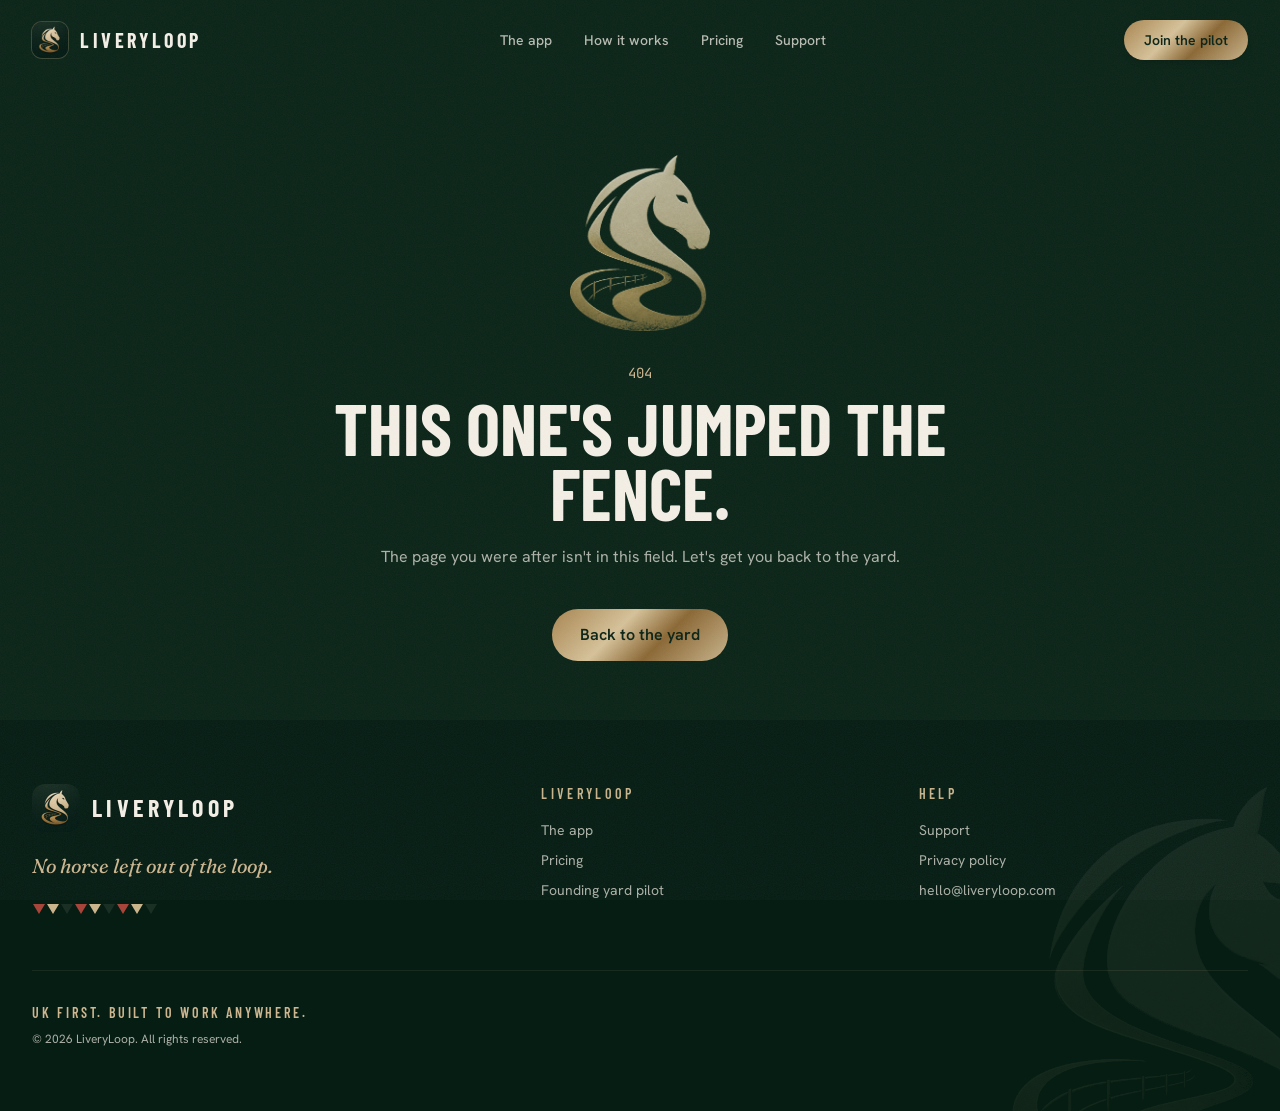
==== privacy/index.html @ f8971839 "Deploy 1079225" ====
<!DOCTYPE html>
<html lang="en-GB">
  <head>
    <meta charset="UTF-8" />
    <meta name="viewport" content="width=device-width, initial-scale=1.0" />
    <title>LiveryLoop | The livery yard office in your pocket</title>
    <meta name="description" content="LiveryLoop connects yard owners, staff and horse owners in one beautifully simple app. Live yard board, owner requests, medication records, handover and proof, built for UK livery yards." />
    <meta name="robots" content="index, follow" />
    <meta name="theme-color" content="#0B2418" />
    <meta property="og:title" content="LiveryLoop: Your whole yard. In your pocket." />
    <meta property="og:description" content="The livery-yard operating app for full and part livery. No horse left out of the loop." />
    <meta property="og:type" content="website" />
    <meta property="og:url" content="https://liveryloop.com/" />
    <meta property="og:site_name" content="LiveryLoop" />
    <meta property="og:image" content="https://liveryloop.com/brand/hero-share.jpg" />
    <meta property="og:image:secure_url" content="https://liveryloop.com/brand/hero-share.jpg" />
    <meta property="og:image:type" content="image/jpeg" />
    <meta property="og:image:width" content="1920" />
    <meta property="og:image:height" content="1008" />
    <meta property="og:image:alt" content="LiveryLoop homepage: Your whole yard. In your pocket. Two views of the app." />
    <meta name="twitter:card" content="summary_large_image" />
    <meta name="twitter:title" content="LiveryLoop: Your whole yard. In your pocket." />
    <meta name="twitter:description" content="The livery-yard operating app for full and part livery. No horse left out of the loop." />
    <meta name="twitter:image" content="https://liveryloop.com/brand/hero-share.jpg" />
    <meta name="twitter:image:alt" content="LiveryLoop homepage: Your whole yard. In your pocket. Two views of the app." />
    <link rel="icon" type="image/png" sizes="64x64" href="/brand/icon-64.png?v=2" />
    <link rel="icon" type="image/png" sizes="32x32" href="/brand/icon-32.png?v=2" />
    <link rel="apple-touch-icon" href="/brand/icon-180.png?v=2" />
    <link rel="preconnect" href="https://fonts.googleapis.com">
    <link rel="preconnect" href="https://fonts.gstatic.com" crossorigin>
    <link href="https://fonts.googleapis.com/css2?family=Barlow+Condensed:wght@500;600;700&family=Fraunces:ital,opsz,wght@1,9..144,400;1,9..144,500&family=Hanken+Grotesk:wght@400;500;600;700&family=JetBrains+Mono:wght@500&display=swap" rel="stylesheet">
    <script type="module" crossorigin src="/assets/index-9vVcJG8-.js"></script>
    <link rel="stylesheet" crossorigin href="/assets/index-BdZo6wT7.css">
  </head>
  <body>
    <div id="root"></div>
  </body>
</html>
---- assets/index-BdZo6wT7.css ----
@layer properties{@supports (((-webkit-hyphens:none)) and (not (margin-trim:inline))) or ((-moz-orient:inline) and (not (color:rgb(from red r g b)))){*,:before,:after,::backdrop{--tw-translate-x:0;--tw-translate-y:0;--tw-translate-z:0;--tw-rotate-x:initial;--tw-rotate-y:initial;--tw-rotate-z:initial;--tw-skew-x:initial;--tw-skew-y:initial;--tw-space-y-reverse:0;--tw-space-x-reverse:0;--tw-divide-y-reverse:0;--tw-border-style:solid;--tw-gradient-position:initial;--tw-gradient-from:#0000;--tw-gradient-via:#0000;--tw-gradient-to:#0000;--tw-gradient-stops:initial;--tw-gradient-via-stops:initial;--tw-gradient-from-position:0%;--tw-gradient-via-position:50%;--tw-gradient-to-position:100%;--tw-leading:initial;--tw-font-weight:initial;--tw-tracking:initial;--tw-ordinal:initial;--tw-slashed-zero:initial;--tw-numeric-figure:initial;--tw-numeric-spacing:initial;--tw-numeric-fraction:initial;--tw-shadow:0 0 #0000;--tw-shadow-color:initial;--tw-shadow-alpha:100%;--tw-inset-shadow:0 0 #0000;--tw-inset-shadow-color:initial;--tw-inset-shadow-alpha:100%;--tw-ring-color:initial;--tw-ring-shadow:0 0 #0000;--tw-inset-ring-color:initial;--tw-inset-ring-shadow:0 0 #0000;--tw-ring-inset:initial;--tw-ring-offset-width:0px;--tw-ring-offset-color:#fff;--tw-ring-offset-shadow:0 0 #0000;--tw-outline-style:solid;--tw-backdrop-blur:initial;--tw-backdrop-brightness:initial;--tw-backdrop-contrast:initial;--tw-backdrop-grayscale:initial;--tw-backdrop-hue-rotate:initial;--tw-backdrop-invert:initial;--tw-backdrop-opacity:initial;--tw-backdrop-saturate:initial;--tw-backdrop-sepia:initial;--tw-duration:initial;--tw-ease:initial;--tw-scale-x:1;--tw-scale-y:1;--tw-scale-z:1;--tw-content:"";--tw-animation-delay:0s;--tw-animation-direction:normal;--tw-animation-duration:initial;--tw-animation-fill-mode:none;--tw-animation-iteration-count:1;--tw-enter-blur:0;--tw-enter-opacity:1;--tw-enter-rotate:0;--tw-enter-scale:1;--tw-enter-translate-x:0;--tw-enter-translate-y:0;--tw-exit-blur:0;--tw-exit-opacity:1;--tw-exit-rotate:0;--tw-exit-scale:1;--tw-exit-translate-x:0;--tw-exit-translate-y:0}}}@layer theme{:root,:host{--color-red-50:oklch(97.1% .013 17.38);--color-red-300:oklch(80.8% .114 19.571);--color-red-400:oklch(70.4% .191 22.216);--color-red-600:oklch(57.7% .245 27.325);--color-gray-50:oklch(98.5% .002 247.839);--color-gray-100:oklch(96.7% .003 264.542);--color-gray-600:oklch(44.6% .03 256.802);--color-gray-700:oklch(37.3% .034 259.733);--color-gray-800:oklch(27.8% .033 256.848);--color-gray-900:oklch(21% .034 264.665);--color-black:#000;--color-white:#fff;--spacing:.25rem;--container-sm:24rem;--container-md:28rem;--container-lg:32rem;--container-xl:36rem;--container-2xl:42rem;--container-3xl:48rem;--container-4xl:56rem;--container-5xl:64rem;--container-6xl:72rem;--container-7xl:80rem;--text-xs:.75rem;--text-xs--line-height:calc(1 / .75);--text-sm:.875rem;--text-sm--line-height:calc(1.25 / .875);--text-base:1rem;--text-base--line-height: 1.5 ;--text-lg:1.125rem;--text-lg--line-height:calc(1.75 / 1.125);--text-xl:1.25rem;--text-xl--line-height:calc(1.75 / 1.25);--text-2xl:1.5rem;--text-2xl--line-height:calc(2 / 1.5);--text-3xl:1.875rem;--text-3xl--line-height: 1.2 ;--text-4xl:2.25rem;--text-4xl--line-height:calc(2.5 / 2.25);--text-5xl:3rem;--text-5xl--line-height:1;--text-6xl:3.75rem;--text-6xl--line-height:1;--text-7xl:4.5rem;--text-7xl--line-height:1;--text-8xl:6rem;--text-8xl--line-height:1;--font-weight-normal:400;--font-weight-medium:500;--font-weight-semibold:600;--font-weight-bold:700;--tracking-tight:-.025em;--tracking-wide:.025em;--tracking-wider:.05em;--tracking-widest:.1em;--leading-snug:1.375;--leading-normal:1.5;--leading-relaxed:1.625;--radius-2xl:1rem;--radius-3xl:1.5rem;--ease-in-out:cubic-bezier(.4, 0, .2, 1);--animate-spin:spin 1s linear infinite;--animate-pulse:pulse 2s cubic-bezier(.4, 0, .6, 1) infinite;--blur-md:12px;--aspect-video:16 / 9;--default-transition-duration:.15s;--default-transition-timing-function:cubic-bezier(.4, 0, .2, 1);--default-font-family:var(--app-font-sans);--default-mono-font-family:var(--app-font-mono);--color-border:hsl(var(--border))}}@layer base{*,:after,:before,::backdrop{box-sizing:border-box;border:0 solid;margin:0;padding:0}::file-selector-button{box-sizing:border-box;border:0 solid;margin:0;padding:0}html,:host{-webkit-text-size-adjust:100%;tab-size:4;line-height:1.5;font-family:var(--default-font-family,-apple-system, BlinkMacSystemFont, "Segoe UI", Roboto, "Helvetica Neue", "Noto Sans", Arial, sans-serif, "Apple Color Emoji", "Segoe UI Emoji", "Segoe UI Symbol", "Noto Color Emoji");font-feature-settings:var(--default-font-feature-settings,normal);font-variation-settings:var(--default-font-variation-settings,normal);-webkit-tap-highlight-color:transparent}hr{height:0;color:inherit;border-top-width:1px}abbr:where([title]){-webkit-text-decoration:underline dotted;text-decoration:underline dotted}h1,h2,h3,h4,h5,h6{font-size:inherit;font-weight:inherit}a{color:inherit;-webkit-text-decoration:inherit;text-decoration:inherit}b,strong{font-weight:bolder}code,kbd,samp,pre{font-family:var(--default-mono-font-family,ui-monospace, SFMono-Regular, Menlo, Monaco, Consolas, "Liberation Mono", "Courier New", monospace);font-feature-settings:var(--default-mono-font-feature-settings,normal);font-variation-settings:var(--default-mono-font-variation-settings,normal);font-size:1em}small{font-size:80%}sub,sup{vertical-align:baseline;font-size:75%;line-height:0;position:relative}sub{bottom:-.25em}sup{top:-.5em}table{text-indent:0;border-color:inherit;border-collapse:collapse}:-moz-focusring:where(:not(iframe)){outline:auto}progress{vertical-align:baseline}summary{display:list-item}ol,ul,menu{list-style:none}img,svg,video,canvas,audio,iframe,embed,object{vertical-align:middle;display:block}img,video{max-width:100%;height:auto}button,input,select,optgroup,textarea{font:inherit;font-feature-settings:inherit;font-variation-settings:inherit;letter-spacing:inherit;color:inherit;opacity:1;background-color:#0000;border-radius:0}::file-selector-button{font:inherit;font-feature-settings:inherit;font-variation-settings:inherit;letter-spacing:inherit;color:inherit;opacity:1;background-color:#0000;border-radius:0}:where(select:is([multiple],[size])) optgroup{font-weight:bolder}:where(select:is([multiple],[size])) optgroup option{padding-inline-start:20px}::file-selector-button{margin-inline-end:4px}::placeholder{opacity:1}@supports (not ((-webkit-appearance:-apple-pay-button))) or (contain-intrinsic-size:1px){::placeholder{color:currentColor}@supports (color:color-mix(in lab,red,red)){::placeholder{color:color-mix(in oklab,currentcolor 50%,transparent)}}}textarea{resize:vertical}::-webkit-search-decoration{-webkit-appearance:none}::-webkit-date-and-time-value{min-height:1lh;text-align:inherit}::-webkit-datetime-edit{display:inline-flex}::-webkit-datetime-edit-fields-wrapper{padding:0}::-webkit-datetime-edit{padding-block:0}::-webkit-datetime-edit-year-field{padding-block:0}::-webkit-datetime-edit-month-field{padding-block:0}::-webkit-datetime-edit-day-field{padding-block:0}::-webkit-datetime-edit-hour-field{padding-block:0}::-webkit-datetime-edit-minute-field{padding-block:0}::-webkit-datetime-edit-second-field{padding-block:0}::-webkit-datetime-edit-millisecond-field{padding-block:0}::-webkit-datetime-edit-meridiem-field{padding-block:0}::-webkit-calendar-picker-indicator{line-height:1}:-moz-ui-invalid{box-shadow:none}button,input:where([type=button],[type=reset],[type=submit]){appearance:button}::file-selector-button{appearance:button}::-webkit-inner-spin-button{height:auto}::-webkit-outer-spin-button{height:auto}[hidden]:where(:not([hidden=until-found])){display:none!important}*{border-color:hsl(var(--border))}html{scroll-behavior:smooth;scroll-padding-top:5.5rem}body{background-color:hsl(var(--background));font-family:var(--app-font-sans);color:hsl(var(--foreground));-webkit-font-smoothing:antialiased;-moz-osx-font-smoothing:grayscale}::selection{color:#0b2418;background:#c9b48c}}@layer components;@layer utilities{.\@container\/field-group{container:field-group/inline-size}.pointer-events-auto{pointer-events:auto}.pointer-events-none{pointer-events:none}.invisible{visibility:hidden}.visible{visibility:visible}.sr-only{clip-path:inset(50%);white-space:nowrap;border-width:0;width:1px;height:1px;margin:-1px;padding:0;position:absolute;overflow:hidden}.absolute{position:absolute}.fixed{position:fixed}.relative{position:relative}.static{position:static}.sticky{position:sticky}.-inset-3{inset:calc(var(--spacing) * -3)}.inset-0{inset:0}.inset-x-0{inset-inline:0}.inset-x-3{inset-inline:calc(var(--spacing) * 3)}.inset-y-0{inset-block:0}.-top-2{top:calc(var(--spacing) * -2)}.-top-3{top:calc(var(--spacing) * -3)}.-top-12{top:calc(var(--spacing) * -12)}.top-0{top:0}.top-1\.5{top:calc(var(--spacing) * 1.5)}.top-1\/2{top:50%}.top-2{top:calc(var(--spacing) * 2)}.top-3{top:calc(var(--spacing) * 3)}.top-3\.5{top:calc(var(--spacing) * 3.5)}.top-4{top:calc(var(--spacing) * 4)}.top-10{top:calc(var(--spacing) * 10)}.top-24{top:calc(var(--spacing) * 24)}.top-\[1px\]{top:1px}.top-\[50\%\]{top:50%}.top-\[60\%\]{top:60%}.top-full{top:100%}.-right-2{right:calc(var(--spacing) * -2)}.-right-4{right:calc(var(--spacing) * -4)}.-right-10{right:calc(var(--spacing) * -10)}.-right-12{right:calc(var(--spacing) * -12)}.-right-16{right:calc(var(--spacing) * -16)}.-right-24{right:calc(var(--spacing) * -24)}.right-0{right:0}.right-1{right:var(--spacing)}.right-2{right:calc(var(--spacing) * 2)}.right-3{right:calc(var(--spacing) * 3)}.right-4{right:calc(var(--spacing) * 4)}.-bottom-2{bottom:calc(var(--spacing) * -2)}.-bottom-5{bottom:calc(var(--spacing) * -5)}.-bottom-12{bottom:calc(var(--spacing) * -12)}.-bottom-24{bottom:calc(var(--spacing) * -24)}.bottom-0{bottom:0}.bottom-3{bottom:calc(var(--spacing) * 3)}.-left-12{left:calc(var(--spacing) * -12)}.-left-40{left:calc(var(--spacing) * -40)}.left-0{left:0}.left-1\/2{left:50%}.left-2{left:calc(var(--spacing) * 2)}.left-3{left:calc(var(--spacing) * 3)}.left-8{left:calc(var(--spacing) * 8)}.left-\[5px\]{left:5px}.left-\[50\%\]{left:50%}.z-10{z-index:10}.z-20{z-index:20}.z-50{z-index:50}.z-\[1\]{z-index:1}.z-\[100\]{z-index:100}.order-1{order:1}.order-2{order:2}.order-first{order:-9999}.order-last{order:9999}.\!m-0{margin:0!important}.-mx-1{margin-inline:calc(var(--spacing) * -1)}.mx-2{margin-inline:calc(var(--spacing) * 2)}.mx-3\.5{margin-inline:calc(var(--spacing) * 3.5)}.mx-auto{margin-inline:auto}.-my-2{margin-block:calc(var(--spacing) * -2)}.my-0{margin-block:0}.my-0\.5{margin-block:calc(var(--spacing) * .5)}.my-1{margin-block:var(--spacing)}.prose{color:var(--tw-prose-body);max-width:65ch}.prose :where(p):not(:where([class~=not-prose],[class~=not-prose] *)){margin-top:1.25em;margin-bottom:1.25em}.prose :where([class~=lead]):not(:where([class~=not-prose],[class~=not-prose] *)){color:var(--tw-prose-lead);margin-top:1.2em;margin-bottom:1.2em;font-size:1.25em;line-height:1.6}.prose :where(a):not(:where([class~=not-prose],[class~=not-prose] *)){color:var(--tw-prose-links);font-weight:500;text-decoration:underline}.prose :where(strong):not(:where([class~=not-prose],[class~=not-prose] *)){color:var(--tw-prose-bold);font-weight:600}.prose :where(a strong):not(:where([class~=not-prose],[class~=not-prose] *)),.prose :where(blockquote strong):not(:where([class~=not-prose],[class~=not-prose] *)),.prose :where(thead th strong):not(:where([class~=not-prose],[class~=not-prose] *)){color:inherit}.prose :where(ol):not(:where([class~=not-prose],[class~=not-prose] *)){margin-top:1.25em;margin-bottom:1.25em;padding-inline-start:1.625em;list-style-type:decimal}.prose :where(ol[type=A]):not(:where([class~=not-prose],[class~=not-prose] *)){list-style-type:upper-alpha}.prose :where(ol[type=a]):not(:where([class~=not-prose],[class~=not-prose] *)){list-style-type:lower-alpha}.prose :where(ol[type=A s]):not(:where([class~=not-prose],[class~=not-prose] *)){list-style-type:upper-alpha}.prose :where(ol[type=a s]):not(:where([class~=not-prose],[class~=not-prose] *)){list-style-type:lower-alpha}.prose :where(ol[type=I]):not(:where([class~=not-prose],[class~=not-prose] *)){list-style-type:upper-roman}.prose :where(ol[type=i]):not(:where([class~=not-prose],[class~=not-prose] *)){list-style-type:lower-roman}.prose :where(ol[type=I s]):not(:where([class~=not-prose],[class~=not-prose] *)){list-style-type:upper-roman}.prose :where(ol[type=i s]):not(:where([class~=not-prose],[class~=not-prose] *)){list-style-type:lower-roman}.prose :where(ol[type="1"]):not(:where([class~=not-prose],[class~=not-prose] *)){list-style-type:decimal}.prose :where(ul):not(:where([class~=not-prose],[class~=not-prose] *)){margin-top:1.25em;margin-bottom:1.25em;padding-inline-start:1.625em;list-style-type:disc}.prose :where(ol>li):not(:where([class~=not-prose],[class~=not-prose] *))::marker{color:var(--tw-prose-counters);font-weight:400}.prose :where(ul>li):not(:where([class~=not-prose],[class~=not-prose] *))::marker{color:var(--tw-prose-bullets)}.prose :where(dt):not(:where([class~=not-prose],[class~=not-prose] *)){color:var(--tw-prose-headings);margin-top:1.25em;font-weight:600}.prose :where(hr):not(:where([class~=not-prose],[class~=not-prose] *)){border-color:var(--tw-prose-hr);border-top-width:1px;margin-top:3em;margin-bottom:3em}.prose :where(blockquote):not(:where([class~=not-prose],[class~=not-prose] *)){color:var(--tw-prose-quotes);border-inline-start-width:.25rem;border-inline-start-color:var(--tw-prose-quote-borders);quotes:"“""”""‘""’";margin-top:1.6em;margin-bottom:1.6em;padding-inline-start:1em;font-style:italic;font-weight:500}.prose :where(blockquote p:first-of-type):not(:where([class~=not-prose],[class~=not-prose] *)):before{content:open-quote}.prose :where(blockquote p:last-of-type):not(:where([class~=not-prose],[class~=not-prose] *)):after{content:close-quote}.prose :where(h1):not(:where([class~=not-prose],[class~=not-prose] *)){color:var(--tw-prose-headings);margin-top:0;margin-bottom:.888889em;font-size:2.25em;font-weight:800;line-height:1.11111}.prose :where(h1 strong):not(:where([class~=not-prose],[class~=not-prose] *)){color:inherit;font-weight:900}.prose :where(h2):not(:where([class~=not-prose],[class~=not-prose] *)){color:var(--tw-prose-headings);margin-top:2em;margin-bottom:1em;font-size:1.5em;font-weight:700;line-height:1.33333}.prose :where(h2 strong):not(:where([class~=not-prose],[class~=not-prose] *)){color:inherit;font-weight:800}.prose :where(h3):not(:where([class~=not-prose],[class~=not-prose] *)){color:var(--tw-prose-headings);margin-top:1.6em;margin-bottom:.6em;font-size:1.25em;font-weight:600;line-height:1.6}.prose :where(h3 strong):not(:where([class~=not-prose],[class~=not-prose] *)){color:inherit;font-weight:700}.prose :where(h4):not(:where([class~=not-prose],[class~=not-prose] *)){color:var(--tw-prose-headings);margin-top:1.5em;margin-bottom:.5em;font-weight:600;line-height:1.5}.prose :where(h4 strong):not(:where([class~=not-prose],[class~=not-prose] *)){color:inherit;font-weight:700}.prose :where(img):not(:where([class~=not-prose],[class~=not-prose] *)){margin-top:2em;margin-bottom:2em}.prose :where(picture):not(:where([class~=not-prose],[class~=not-prose] *)){margin-top:2em;margin-bottom:2em;display:block}.prose :where(video):not(:where([class~=not-prose],[class~=not-prose] *)){margin-top:2em;margin-bottom:2em}.prose :where(kbd):not(:where([class~=not-prose],[class~=not-prose] *)){color:var(--tw-prose-kbd);box-shadow:0 0 0 1px var(--tw-prose-kbd-shadows),0 3px 0 var(--tw-prose-kbd-shadows);padding-top:.1875em;padding-inline-end:.375em;padding-bottom:.1875em;border-radius:.3125rem;padding-inline-start:.375em;font-family:inherit;font-size:.875em;font-weight:500}.prose :where(code):not(:where([class~=not-prose],[class~=not-prose] *)){color:var(--tw-prose-code);font-size:.875em;font-weight:600}.prose :where(code):not(:where([class~=not-prose],[class~=not-prose] *)):before,.prose :where(code):not(:where([class~=not-prose],[class~=not-prose] *)):after{content:"`"}.prose :where(a code):not(:where([class~=not-prose],[class~=not-prose] *)),.prose :where(h1 code):not(:where([class~=not-prose],[class~=not-prose] *)){color:inherit}.prose :where(h2 code):not(:where([class~=not-prose],[class~=not-prose] *)){color:inherit;font-size:.875em}.prose :where(h3 code):not(:where([class~=not-prose],[class~=not-prose] *)){color:inherit;font-size:.9em}.prose :where(h4 code):not(:where([class~=not-prose],[class~=not-prose] *)),.prose :where(blockquote code):not(:where([class~=not-prose],[class~=not-prose] *)),.prose :where(thead th code):not(:where([class~=not-prose],[class~=not-prose] *)){color:inherit}.prose :where(pre):not(:where([class~=not-prose],[class~=not-prose] *)){color:var(--tw-prose-pre-code);background-color:var(--tw-prose-pre-bg);padding-top:.857143em;padding-inline-end:1.14286em;padding-bottom:.857143em;border-radius:.375rem;margin-top:1.71429em;margin-bottom:1.71429em;padding-inline-start:1.14286em;font-size:.875em;font-weight:400;line-height:1.71429;overflow-x:auto}.prose :where(pre code):not(:where([class~=not-prose],[class~=not-prose] *)){font-weight:inherit;color:inherit;font-size:inherit;font-family:inherit;line-height:inherit;background-color:#0000;border-width:0;border-radius:0;padding:0}.prose :where(pre code):not(:where([class~=not-prose],[class~=not-prose] *)):before,.prose :where(pre code):not(:where([class~=not-prose],[class~=not-prose] *)):after{content:none}.prose :where(table):not(:where([class~=not-prose],[class~=not-prose] *)){table-layout:auto;width:100%;margin-top:2em;margin-bottom:2em;font-size:.875em;line-height:1.71429}.prose :where(thead):not(:where([class~=not-prose],[class~=not-prose] *)){border-bottom-width:1px;border-bottom-color:var(--tw-prose-th-borders)}.prose :where(thead th):not(:where([class~=not-prose],[class~=not-prose] *)){color:var(--tw-prose-headings);vertical-align:bottom;padding-inline-end:.571429em;padding-bottom:.571429em;padding-inline-start:.571429em;font-weight:600}.prose :where(tbody tr):not(:where([class~=not-prose],[class~=not-prose] *)){border-bottom-width:1px;border-bottom-color:var(--tw-prose-td-borders)}.prose :where(tbody tr:last-child):not(:where([class~=not-prose],[class~=not-prose] *)){border-bottom-width:0}.prose :where(tbody td):not(:where([class~=not-prose],[class~=not-prose] *)){vertical-align:baseline}.prose :where(tfoot):not(:where([class~=not-prose],[class~=not-prose] *)){border-top-width:1px;border-top-color:var(--tw-prose-th-borders)}.prose :where(tfoot td):not(:where([class~=not-prose],[class~=not-prose] *)){vertical-align:top}.prose :where(th,td):not(:where([class~=not-prose],[class~=not-prose] *)){text-align:start}.prose :where(figure>*):not(:where([class~=not-prose],[class~=not-prose] *)){margin-top:0;margin-bottom:0}.prose :where(figcaption):not(:where([class~=not-prose],[class~=not-prose] *)){color:var(--tw-prose-captions);margin-top:.857143em;font-size:.875em;line-height:1.42857}.prose{--tw-prose-body:oklch(37.3% .034 259.733);--tw-prose-headings:oklch(21% .034 264.665);--tw-prose-lead:oklch(44.6% .03 256.802);--tw-prose-links:oklch(21% .034 264.665);--tw-prose-bold:oklch(21% .034 264.665);--tw-prose-counters:oklch(55.1% .027 264.364);--tw-prose-bullets:oklch(87.2% .01 258.338);--tw-prose-hr:oklch(92.8% .006 264.531);--tw-prose-quotes:oklch(21% .034 264.665);--tw-prose-quote-borders:oklch(92.8% .006 264.531);--tw-prose-captions:oklch(55.1% .027 264.364);--tw-prose-kbd:oklch(21% .034 264.665);--tw-prose-kbd-shadows:oklab(21% -.00316127 -.0338527/.1);--tw-prose-code:oklch(21% .034 264.665);--tw-prose-pre-code:oklch(92.8% .006 264.531);--tw-prose-pre-bg:oklch(27.8% .033 256.848);--tw-prose-th-borders:oklch(87.2% .01 258.338);--tw-prose-td-borders:oklch(92.8% .006 264.531);--tw-prose-invert-body:oklch(87.2% .01 258.338);--tw-prose-invert-headings:#fff;--tw-prose-invert-lead:oklch(70.7% .022 261.325);--tw-prose-invert-links:#fff;--tw-prose-invert-bold:#fff;--tw-prose-invert-counters:oklch(70.7% .022 261.325);--tw-prose-invert-bullets:oklch(44.6% .03 256.802);--tw-prose-invert-hr:oklch(37.3% .034 259.733);--tw-prose-invert-quotes:oklch(96.7% .003 264.542);--tw-prose-invert-quote-borders:oklch(37.3% .034 259.733);--tw-prose-invert-captions:oklch(70.7% .022 261.325);--tw-prose-invert-kbd:#fff;--tw-prose-invert-kbd-shadows:#ffffff1a;--tw-prose-invert-code:#fff;--tw-prose-invert-pre-code:oklch(87.2% .01 258.338);--tw-prose-invert-pre-bg:#00000080;--tw-prose-invert-th-borders:oklch(44.6% .03 256.802);--tw-prose-invert-td-borders:oklch(37.3% .034 259.733);font-size:1rem;line-height:1.75}.prose :where(picture>img):not(:where([class~=not-prose],[class~=not-prose] *)){margin-top:0;margin-bottom:0}.prose :where(li):not(:where([class~=not-prose],[class~=not-prose] *)){margin-top:.5em;margin-bottom:.5em}.prose :where(ol>li):not(:where([class~=not-prose],[class~=not-prose] *)),.prose :where(ul>li):not(:where([class~=not-prose],[class~=not-prose] *)){padding-inline-start:.375em}.prose :where(.prose>ul>li p):not(:where([class~=not-prose],[class~=not-prose] *)){margin-top:.75em;margin-bottom:.75em}.prose :where(.prose>ul>li>p:first-child):not(:where([class~=not-prose],[class~=not-prose] *)){margin-top:1.25em}.prose :where(.prose>ul>li>p:last-child):not(:where([class~=not-prose],[class~=not-prose] *)){margin-bottom:1.25em}.prose :where(.prose>ol>li>p:first-child):not(:where([class~=not-prose],[class~=not-prose] *)){margin-top:1.25em}.prose :where(.prose>ol>li>p:last-child):not(:where([class~=not-prose],[class~=not-prose] *)){margin-bottom:1.25em}.prose :where(ul ul,ul ol,ol ul,ol ol):not(:where([class~=not-prose],[class~=not-prose] *)){margin-top:.75em;margin-bottom:.75em}.prose :where(dl):not(:where([class~=not-prose],[class~=not-prose] *)){margin-top:1.25em;margin-bottom:1.25em}.prose :where(dd):not(:where([class~=not-prose],[class~=not-prose] *)){margin-top:.5em;padding-inline-start:1.625em}.prose :where(hr+*):not(:where([class~=not-prose],[class~=not-prose] *)),.prose :where(h2+*):not(:where([class~=not-prose],[class~=not-prose] *)),.prose :where(h3+*):not(:where([class~=not-prose],[class~=not-prose] *)),.prose :where(h4+*):not(:where([class~=not-prose],[class~=not-prose] *)){margin-top:0}.prose :where(thead th:first-child):not(:where([class~=not-prose],[class~=not-prose] *)){padding-inline-start:0}.prose :where(thead th:last-child):not(:where([class~=not-prose],[class~=not-prose] *)){padding-inline-end:0}.prose :where(tbody td,tfoot td):not(:where([class~=not-prose],[class~=not-prose] *)){padding-top:.571429em;padding-inline-end:.571429em;padding-bottom:.571429em;padding-inline-start:.571429em}.prose :where(tbody td:first-child,tfoot td:first-child):not(:where([class~=not-prose],[class~=not-prose] *)){padding-inline-start:0}.prose :where(tbody td:last-child,tfoot td:last-child):not(:where([class~=not-prose],[class~=not-prose] *)){padding-inline-end:0}.prose :where(figure):not(:where([class~=not-prose],[class~=not-prose] *)){margin-top:2em;margin-bottom:2em}.prose :where(.prose>:first-child):not(:where([class~=not-prose],[class~=not-prose] *)){margin-top:0}.prose :where(.prose>:last-child):not(:where([class~=not-prose],[class~=not-prose] *)){margin-bottom:0}.-mt-4{margin-top:calc(var(--spacing) * -4)}.mt-0\.5{margin-top:calc(var(--spacing) * .5)}.mt-1{margin-top:var(--spacing)}.mt-1\.5{margin-top:calc(var(--spacing) * 1.5)}.mt-2{margin-top:calc(var(--spacing) * 2)}.mt-3{margin-top:calc(var(--spacing) * 3)}.mt-4{margin-top:calc(var(--spacing) * 4)}.mt-5{margin-top:calc(var(--spacing) * 5)}.mt-6{margin-top:calc(var(--spacing) * 6)}.mt-7{margin-top:calc(var(--spacing) * 7)}.mt-8{margin-top:calc(var(--spacing) * 8)}.mt-9{margin-top:calc(var(--spacing) * 9)}.mt-10{margin-top:calc(var(--spacing) * 10)}.mt-14{margin-top:calc(var(--spacing) * 14)}.mt-16{margin-top:calc(var(--spacing) * 16)}.mt-24{margin-top:calc(var(--spacing) * 24)}.mt-auto{margin-top:auto}.mr-2{margin-right:calc(var(--spacing) * 2)}.mb-1{margin-bottom:var(--spacing)}.mb-2{margin-bottom:calc(var(--spacing) * 2)}.mb-3{margin-bottom:calc(var(--spacing) * 3)}.-ml-4{margin-left:calc(var(--spacing) * -4)}.ml-1{margin-left:var(--spacing)}.ml-4{margin-left:calc(var(--spacing) * 4)}.ml-auto{margin-left:auto}.line-clamp-2{-webkit-line-clamp:2;-webkit-box-orient:vertical;display:-webkit-box;overflow:hidden}.block{display:block}.flex{display:flex}.grid{display:grid}.hidden{display:none}.inline-block{display:inline-block}.inline-flex{display:inline-flex}.table{display:table}.aspect-\[9\/19\.5\]{aspect-ratio:9/19.5}.aspect-\[776\/880\]{aspect-ratio:776/880}.aspect-square{aspect-ratio:1}.aspect-video{aspect-ratio:var(--aspect-video)}.size-4{width:calc(var(--spacing) * 4);height:calc(var(--spacing) * 4)}.size-6{width:calc(var(--spacing) * 6);height:calc(var(--spacing) * 6)}.size-8{width:calc(var(--spacing) * 8);height:calc(var(--spacing) * 8)}.size-10{width:calc(var(--spacing) * 10);height:calc(var(--spacing) * 10)}.size-\[--cell-size\]{width:--cell-size;height:--cell-size}.h-1\.5{height:calc(var(--spacing) * 1.5)}.h-2{height:calc(var(--spacing) * 2)}.h-2\.5{height:calc(var(--spacing) * 2.5)}.h-3{height:calc(var(--spacing) * 3)}.h-3\.5{height:calc(var(--spacing) * 3.5)}.h-4{height:calc(var(--spacing) * 4)}.h-5{height:calc(var(--spacing) * 5)}.h-6{height:calc(var(--spacing) * 6)}.h-7{height:calc(var(--spacing) * 7)}.h-8{height:calc(var(--spacing) * 8)}.h-9{height:calc(var(--spacing) * 9)}.h-10{height:calc(var(--spacing) * 10)}.h-12{height:calc(var(--spacing) * 12)}.h-16{height:calc(var(--spacing) * 16)}.h-24{height:calc(var(--spacing) * 24)}.h-28{height:calc(var(--spacing) * 28)}.h-44{height:calc(var(--spacing) * 44)}.h-\[--cell-size\]{height:--cell-size}.h-\[1px\]{height:1px}.h-\[11px\]{height:11px}.h-\[26px\]{height:26px}.h-\[38\%\]{height:38%}.h-\[360px\]{height:360px}.h-\[420px\]{height:420px}.h-\[560px\]{height:560px}.h-\[640px\]{height:640px}.h-\[760px\]{height:760px}.h-\[var\(--radix-navigation-menu-viewport-height\)\]{height:var(--radix-navigation-menu-viewport-height)}.h-\[var\(--radix-select-trigger-height\)\]{height:var(--radix-select-trigger-height)}.h-auto{height:auto}.h-full{height:100%}.h-px{height:1px}.h-svh{height:100svh}.max-h-\[--radix-context-menu-content-available-height\]{max-height:--radix-context-menu-content-available-height}.max-h-\[--radix-select-content-available-height\]{max-height:--radix-select-content-available-height}.max-h-\[85vh\]{max-height:85vh}.max-h-\[300px\]{max-height:300px}.max-h-\[var\(--radix-dropdown-menu-content-available-height\)\]{max-height:var(--radix-dropdown-menu-content-available-height)}.max-h-screen{max-height:100vh}.min-h-0{min-height:0}.min-h-8{min-height:calc(var(--spacing) * 8)}.min-h-9{min-height:calc(var(--spacing) * 9)}.min-h-10{min-height:calc(var(--spacing) * 10)}.min-h-\[60px\]{min-height:60px}.min-h-\[80dvh\]{min-height:80dvh}.min-h-\[100dvh\]{min-height:100dvh}.min-h-\[150px\]{min-height:150px}.min-h-screen{min-height:100vh}.min-h-svh{min-height:100svh}.w-0{width:0}.w-1{width:var(--spacing)}.w-1\.5{width:calc(var(--spacing) * 1.5)}.w-2{width:calc(var(--spacing) * 2)}.w-2\.5{width:calc(var(--spacing) * 2.5)}.w-3{width:calc(var(--spacing) * 3)}.w-3\.5{width:calc(var(--spacing) * 3.5)}.w-3\/4{width:75%}.w-4{width:calc(var(--spacing) * 4)}.w-5{width:calc(var(--spacing) * 5)}.w-6{width:calc(var(--spacing) * 6)}.w-7{width:calc(var(--spacing) * 7)}.w-8{width:calc(var(--spacing) * 8)}.w-9{width:calc(var(--spacing) * 9)}.w-10{width:calc(var(--spacing) * 10)}.w-12{width:calc(var(--spacing) * 12)}.w-24{width:calc(var(--spacing) * 24)}.w-28{width:calc(var(--spacing) * 28)}.w-32{width:calc(var(--spacing) * 32)}.w-64{width:calc(var(--spacing) * 64)}.w-72{width:calc(var(--spacing) * 72)}.w-\[--cell-size\]{width:--cell-size}.w-\[1px\]{width:1px}.w-\[11px\]{width:11px}.w-\[34\%\]{width:34%}.w-\[56\%\]{width:56%}.w-\[60\%\]{width:60%}.w-\[100px\]{width:100px}.w-\[240px\]{width:240px}.w-\[var\(--sidebar-width\)\]{width:var(--sidebar-width)}.w-auto{width:auto}.w-fit{width:fit-content}.w-full{width:100%}.w-max{width:max-content}.w-px{width:1px}.max-w-2xl{max-width:var(--container-2xl)}.max-w-3xl{max-width:var(--container-3xl)}.max-w-4xl{max-width:var(--container-4xl)}.max-w-5xl{max-width:var(--container-5xl)}.max-w-6xl{max-width:var(--container-6xl)}.max-w-7xl{max-width:var(--container-7xl)}.max-w-\[270px\]{max-width:270px}.max-w-\[290px\]{max-width:290px}.max-w-\[340px\]{max-width:340px}.max-w-\[480px\]{max-width:480px}.max-w-\[520px\]{max-width:520px}.max-w-\[var\(--skeleton-width\)\]{max-width:var(--skeleton-width)}.max-w-lg{max-width:var(--container-lg)}.max-w-max{max-width:max-content}.max-w-md{max-width:var(--container-md)}.max-w-none{max-width:none}.max-w-sm{max-width:var(--container-sm)}.max-w-xl{max-width:var(--container-xl)}.min-w-0{min-width:0}.min-w-5{min-width:calc(var(--spacing) * 5)}.min-w-8{min-width:calc(var(--spacing) * 8)}.min-w-9{min-width:calc(var(--spacing) * 9)}.min-w-10{min-width:calc(var(--spacing) * 10)}.min-w-\[--cell-size\]{min-width:--cell-size}.min-w-\[8rem\]{min-width:8rem}.min-w-\[12rem\]{min-width:12rem}.min-w-\[var\(--radix-select-trigger-width\)\]{min-width:var(--radix-select-trigger-width)}.flex-1{flex:1}.shrink-0{flex-shrink:0}.grow{flex-grow:1}.grow-0{flex-grow:0}.basis-full{flex-basis:100%}.caption-bottom{caption-side:bottom}.border-collapse{border-collapse:collapse}.origin-\[--radix-context-menu-content-transform-origin\]{transform-origin:--radix-context-menu-content-transform-origin}.origin-\[--radix-dropdown-menu-content-transform-origin\]{transform-origin:--radix-dropdown-menu-content-transform-origin}.origin-\[--radix-hover-card-content-transform-origin\]{transform-origin:--radix-hover-card-content-transform-origin}.origin-\[--radix-menubar-content-transform-origin\]{transform-origin:--radix-menubar-content-transform-origin}.origin-\[--radix-popover-content-transform-origin\]{transform-origin:--radix-popover-content-transform-origin}.origin-\[--radix-select-content-transform-origin\]{transform-origin:--radix-select-content-transform-origin}.origin-\[--radix-tooltip-content-transform-origin\]{transform-origin:--radix-tooltip-content-transform-origin}.origin-top-left{transform-origin:0 0}.-translate-x-1\/2{--tw-translate-x: -50% ;translate:var(--tw-translate-x) var(--tw-translate-y)}.-translate-x-px{--tw-translate-x:-1px;translate:var(--tw-translate-x) var(--tw-translate-y)}.translate-x-\[-50\%\]{--tw-translate-x:-50%;translate:var(--tw-translate-x) var(--tw-translate-y)}.translate-x-px{--tw-translate-x:1px;translate:var(--tw-translate-x) var(--tw-translate-y)}.-translate-y-1\/2{--tw-translate-y: -50% ;translate:var(--tw-translate-x) var(--tw-translate-y)}.translate-y-\[-50\%\]{--tw-translate-y:-50%;translate:var(--tw-translate-x) var(--tw-translate-y)}.-rotate-90{rotate:-90deg}.rotate-45{rotate:45deg}.rotate-90{rotate:90deg}.transform{transform:var(--tw-rotate-x,) var(--tw-rotate-y,) var(--tw-rotate-z,) var(--tw-skew-x,) var(--tw-skew-y,)}.animate-caret-blink{animation:1.25s ease-out infinite caret-blink}.animate-in{animation:enter var(--tw-animation-duration,var(--tw-duration,.15s))var(--tw-ease,ease)var(--tw-animation-delay,0s)var(--tw-animation-iteration-count,1)var(--tw-animation-direction,normal)var(--tw-animation-fill-mode,none)}.animate-pulse{animation:var(--animate-pulse)}.animate-spin{animation:var(--animate-spin)}.cursor-default{cursor:default}.cursor-pointer{cursor:pointer}.cursor-text{cursor:text}.touch-none{touch-action:none}.resize-none{resize:none}.scroll-mt-16{scroll-margin-top:calc(var(--spacing) * 16)}.list-disc{list-style-type:disc}.list-none{list-style-type:none}.grid-cols-3{grid-template-columns:repeat(3,minmax(0,1fr))}.flex-col{flex-direction:column}.flex-col-reverse{flex-direction:column-reverse}.flex-row{flex-direction:row}.flex-wrap{flex-wrap:wrap}.place-content-center{place-content:center}.items-baseline{align-items:baseline}.items-center{align-items:center}.items-end{align-items:flex-end}.items-start{align-items:flex-start}.items-stretch{align-items:stretch}.justify-around{justify-content:space-around}.justify-between{justify-content:space-between}.justify-center{justify-content:center}.justify-start{justify-content:flex-start}.gap-0\.5{gap:calc(var(--spacing) * .5)}.gap-1{gap:var(--spacing)}.gap-1\.5{gap:calc(var(--spacing) * 1.5)}.gap-2{gap:calc(var(--spacing) * 2)}.gap-2\.5{gap:calc(var(--spacing) * 2.5)}.gap-3{gap:calc(var(--spacing) * 3)}.gap-4{gap:calc(var(--spacing) * 4)}.gap-5{gap:calc(var(--spacing) * 5)}.gap-6{gap:calc(var(--spacing) * 6)}.gap-7{gap:calc(var(--spacing) * 7)}.gap-8{gap:calc(var(--spacing) * 8)}.gap-10{gap:calc(var(--spacing) * 10)}.gap-12{gap:calc(var(--spacing) * 12)}.gap-14{gap:calc(var(--spacing) * 14)}.gap-16{gap:calc(var(--spacing) * 16)}.gap-px{gap:1px}:where(.space-y-1\.5>:not(:last-child)){--tw-space-y-reverse:0;margin-block-start:calc(calc(var(--spacing) * 1.5) * var(--tw-space-y-reverse));margin-block-end:calc(calc(var(--spacing) * 1.5) * calc(1 - var(--tw-space-y-reverse)))}:where(.space-y-2>:not(:last-child)){--tw-space-y-reverse:0;margin-block-start:calc(calc(var(--spacing) * 2) * var(--tw-space-y-reverse));margin-block-end:calc(calc(var(--spacing) * 2) * calc(1 - var(--tw-space-y-reverse)))}:where(.space-y-2\.5>:not(:last-child)){--tw-space-y-reverse:0;margin-block-start:calc(calc(var(--spacing) * 2.5) * var(--tw-space-y-reverse));margin-block-end:calc(calc(var(--spacing) * 2.5) * calc(1 - var(--tw-space-y-reverse)))}:where(.space-y-3>:not(:last-child)){--tw-space-y-reverse:0;margin-block-start:calc(calc(var(--spacing) * 3) * var(--tw-space-y-reverse));margin-block-end:calc(calc(var(--spacing) * 3) * calc(1 - var(--tw-space-y-reverse)))}:where(.space-y-4>:not(:last-child)){--tw-space-y-reverse:0;margin-block-start:calc(calc(var(--spacing) * 4) * var(--tw-space-y-reverse));margin-block-end:calc(calc(var(--spacing) * 4) * calc(1 - var(--tw-space-y-reverse)))}:where(.space-y-5>:not(:last-child)){--tw-space-y-reverse:0;margin-block-start:calc(calc(var(--spacing) * 5) * var(--tw-space-y-reverse));margin-block-end:calc(calc(var(--spacing) * 5) * calc(1 - var(--tw-space-y-reverse)))}.gap-x-12{column-gap:calc(var(--spacing) * 12)}:where(.space-x-1>:not(:last-child)){--tw-space-x-reverse:0;margin-inline-start:calc(var(--spacing) * var(--tw-space-x-reverse));margin-inline-end:calc(var(--spacing) * calc(1 - var(--tw-space-x-reverse)))}:where(.space-x-4>:not(:last-child)){--tw-space-x-reverse:0;margin-inline-start:calc(calc(var(--spacing) * 4) * var(--tw-space-x-reverse));margin-inline-end:calc(calc(var(--spacing) * 4) * calc(1 - var(--tw-space-x-reverse)))}.gap-y-2{row-gap:calc(var(--spacing) * 2)}:where(.divide-y>:not(:last-child)){--tw-divide-y-reverse:0;border-bottom-style:var(--tw-border-style);border-top-style:var(--tw-border-style);border-top-width:calc(1px * var(--tw-divide-y-reverse));border-bottom-width:calc(1px * calc(1 - var(--tw-divide-y-reverse)))}:where(.divide-gold-light\/10>:not(:last-child)){border-color:#c9b48c1a}.self-stretch{align-self:stretch}.overflow-auto{overflow:auto}.overflow-hidden{overflow:hidden}.overflow-x-auto{overflow-x:auto}.overflow-x-hidden{overflow-x:hidden}.overflow-y-auto{overflow-y:auto}.rounded{border-radius:.25rem}.rounded-2xl{border-radius:var(--radius-2xl)}.rounded-3xl{border-radius:var(--radius-3xl)}.rounded-\[2\.4rem\]{border-radius:2.4rem}.rounded-\[2px\]{border-radius:2px}.rounded-\[2rem\]{border-radius:2rem}.rounded-\[3rem\]{border-radius:3rem}.rounded-\[10px\]{border-radius:10px}.rounded-\[13px\]{border-radius:13px}.rounded-\[26px\]{border-radius:26px}.rounded-\[30px\]{border-radius:30px}.rounded-\[calc\(var\(--radius\)-5px\)\]{border-radius:calc(var(--radius) - 5px)}.rounded-\[inherit\]{border-radius:inherit}.rounded-full{border-radius:3.40282e38px}.rounded-lg{border-radius:var(--radius)}.rounded-md{border-radius:calc(var(--radius) - 2px)}.rounded-none{border-radius:0}.rounded-sm{border-radius:calc(var(--radius) - 4px)}.rounded-xl{border-radius:calc(var(--radius) + 4px)}.rounded-t-\[10px\]{border-top-left-radius:10px;border-top-right-radius:10px}.rounded-l-md{border-top-left-radius:calc(var(--radius) - 2px);border-bottom-left-radius:calc(var(--radius) - 2px)}.rounded-tl-sm{border-top-left-radius:calc(var(--radius) - 4px)}.rounded-r-md{border-top-right-radius:calc(var(--radius) - 2px);border-bottom-right-radius:calc(var(--radius) - 2px)}.border{border-style:var(--tw-border-style);border-width:1px}.border-0{border-style:var(--tw-border-style);border-width:0}.border-2{border-style:var(--tw-border-style);border-width:2px}.border-\[1\.5px\]{border-style:var(--tw-border-style);border-width:1.5px}.border-y{border-block-style:var(--tw-border-style);border-block-width:1px}.border-t{border-top-style:var(--tw-border-style);border-top-width:1px}.border-r{border-right-style:var(--tw-border-style);border-right-width:1px}.border-b{border-bottom-style:var(--tw-border-style);border-bottom-width:1px}.border-l{border-left-style:var(--tw-border-style);border-left-width:1px}.border-dashed{--tw-border-style:dashed;border-style:dashed}.\[border-color\:var\(--badge-outline\)\]{border-color:var(--badge-outline)}.\[border-color\:var\(--button-outline\)\]{border-color:var(--button-outline)}.border-\[--color-border\]{border-color:--color-border}.border-border,.border-border\/50{border-color:hsl(var(--border))}@supports (color:color-mix(in lab,red,red)){.border-border\/50{border-color:color-mix(in oklab,hsl(var(--border)) 50%,transparent)}}.border-cream\/15{border-color:#f4efe626}.border-destructive{border-color:hsl(var(--destructive))}.border-destructive-border{border-color:var(--destructive-border)}.border-destructive\/30{border-color:hsl(var(--destructive))}@supports (color:color-mix(in lab,red,red)){.border-destructive\/30{border-color:color-mix(in oklab,hsl(var(--destructive)) 30%,transparent)}}.border-destructive\/50{border-color:hsl(var(--destructive))}@supports (color:color-mix(in lab,red,red)){.border-destructive\/50{border-color:color-mix(in oklab,hsl(var(--destructive)) 50%,transparent)}}.border-forest{border-color:#0b2418}.border-gold{border-color:#8b6835}.border-gold-light\/10{border-color:#c9b48c1a}.border-gold-light\/15{border-color:#c9b48c26}.border-gold-light\/30{border-color:#c9b48c4d}.border-gold-light\/40{border-color:#c9b48c66}.border-gold\/30{border-color:#8b68354d}.border-gold\/40{border-color:#8b683566}.border-ink\/10{border-color:#2b211c1a}.border-ink\/15{border-color:#2b211c26}.border-ink\/20{border-color:#2b211c33}.border-input{border-color:hsl(var(--input))}.border-primary{border-color:hsl(var(--primary))}.border-primary-border{border-color:var(--primary-border)}.border-primary\/50{border-color:hsl(var(--primary))}@supports (color:color-mix(in lab,red,red)){.border-primary\/50{border-color:color-mix(in oklab,hsl(var(--primary)) 50%,transparent)}}.border-secondary-border{border-color:var(--secondary-border)}.border-sidebar-border{border-color:hsl(var(--sidebar-border))}.border-transparent{border-color:#0000}.border-t-transparent{border-top-color:#0000}.border-l-transparent{border-left-color:#0000}.bg-\[\#7fbf8a\]{background-color:#7fbf8a}.bg-\[--color-bg\]{background-color:--color-bg}.bg-accent{background-color:hsl(var(--accent))}.bg-background{background-color:hsl(var(--background))}.bg-black{background-color:var(--color-black)}.bg-black\/80{background-color:#000c}@supports (color:color-mix(in lab,red,red)){.bg-black\/80{background-color:color-mix(in oklab,var(--color-black) 80%,transparent)}}.bg-border{background-color:hsl(var(--border))}.bg-card{background-color:hsl(var(--card))}.bg-cream{background-color:#f4efe6}.bg-cream\/70{background-color:#f4efe6b3}.bg-destructive,.bg-destructive\/5{background-color:hsl(var(--destructive))}@supports (color:color-mix(in lab,red,red)){.bg-destructive\/5{background-color:color-mix(in oklab,hsl(var(--destructive)) 5%,transparent)}}.bg-foreground{background-color:hsl(var(--foreground))}.bg-forest{background-color:#0b2418}.bg-forest-deep{background-color:#061d14}.bg-forest-deep\/95{background-color:#061d14f2}.bg-forest-mid{background-color:#1a3025}.bg-forest-mid\/70{background-color:#1a3025b3}.bg-forest\/80{background-color:#0b2418cc}.bg-forest\/92{background-color:#0b2418eb}.bg-gold{background-color:#8b6835}.bg-gold-light{background-color:#c9b48c}.bg-gold-light\/20{background-color:#c9b48c33}.bg-gold-light\/70{background-color:#c9b48cb3}.bg-gray-50{background-color:var(--color-gray-50)}.bg-gray-100{background-color:var(--color-gray-100)}.bg-gray-900{background-color:var(--color-gray-900)}.bg-ink{background-color:#2b211c}.bg-ink\/10{background-color:#2b211c1a}.bg-input{background-color:hsl(var(--input))}.bg-muted,.bg-muted\/50{background-color:hsl(var(--muted))}@supports (color:color-mix(in lab,red,red)){.bg-muted\/50{background-color:color-mix(in oklab,hsl(var(--muted)) 50%,transparent)}}.bg-parchment{background-color:#ebe3d4}.bg-popover{background-color:hsl(var(--popover))}.bg-primary,.bg-primary\/10{background-color:hsl(var(--primary))}@supports (color:color-mix(in lab,red,red)){.bg-primary\/10{background-color:color-mix(in oklab,hsl(var(--primary)) 10%,transparent)}}.bg-primary\/20{background-color:hsl(var(--primary))}@supports (color:color-mix(in lab,red,red)){.bg-primary\/20{background-color:color-mix(in oklab,hsl(var(--primary)) 20%,transparent)}}.bg-rosette{background-color:#a8453a}.bg-rosette\/90{background-color:#a8453ae6}.bg-secondary{background-color:hsl(var(--secondary))}.bg-sidebar{background-color:hsl(var(--sidebar))}.bg-sidebar-border{background-color:hsl(var(--sidebar-border))}.bg-transparent{background-color:#0000}.bg-gradient-to-b{--tw-gradient-position:to bottom in oklab;background-image:linear-gradient(var(--tw-gradient-stops))}.bg-gradient-to-br{--tw-gradient-position:to bottom right in oklab;background-image:linear-gradient(var(--tw-gradient-stops))}.bg-gradient-to-t{--tw-gradient-position:to top in oklab;background-image:linear-gradient(var(--tw-gradient-stops))}.bg-\[radial-gradient\(ellipse_at_30\%_40\%\,rgba\(201\,180\,140\,0\.1\)\,transparent_60\%\)\]{background-image:radial-gradient(at 30% 40%,#c9b48c1a,#0000 60%)}.bg-\[radial-gradient\(ellipse_at_75\%_30\%\,rgba\(201\,180\,140\,0\.14\)\,transparent_55\%\)\,radial-gradient\(ellipse_at_10\%_100\%\,rgba\(6\,29\,20\,0\.9\)\,transparent_60\%\)\]{background-image:radial-gradient(at 75% 30%,#c9b48c24,#0000 55%),radial-gradient(at 10% 100%,#061d14e6,#0000 60%)}.from-\[\#2a2a26\]{--tw-gradient-from:#2a2a26;--tw-gradient-stops:var(--tw-gradient-via-stops,var(--tw-gradient-position), var(--tw-gradient-from) var(--tw-gradient-from-position), var(--tw-gradient-to) var(--tw-gradient-to-position))}.from-forest-deep{--tw-gradient-from:#061d14;--tw-gradient-stops:var(--tw-gradient-via-stops,var(--tw-gradient-position), var(--tw-gradient-from) var(--tw-gradient-from-position), var(--tw-gradient-to) var(--tw-gradient-to-position))}.from-forest-mid{--tw-gradient-from:#1a3025;--tw-gradient-stops:var(--tw-gradient-via-stops,var(--tw-gradient-position), var(--tw-gradient-from) var(--tw-gradient-from-position), var(--tw-gradient-to) var(--tw-gradient-to-position))}.via-\[\#15140f\]{--tw-gradient-via:#15140f;--tw-gradient-via-stops:var(--tw-gradient-position), var(--tw-gradient-from) var(--tw-gradient-from-position), var(--tw-gradient-via) var(--tw-gradient-via-position), var(--tw-gradient-to) var(--tw-gradient-to-position);--tw-gradient-stops:var(--tw-gradient-via-stops)}.via-forest-deep\/30{--tw-gradient-via:oklab(20.8828% -.0335416 .00897187/.3);--tw-gradient-via-stops:var(--tw-gradient-position), var(--tw-gradient-from) var(--tw-gradient-from-position), var(--tw-gradient-via) var(--tw-gradient-via-position), var(--tw-gradient-to) var(--tw-gradient-to-position);--tw-gradient-stops:var(--tw-gradient-via-stops)}.to-\[\#2a2a26\]{--tw-gradient-to:#2a2a26;--tw-gradient-stops:var(--tw-gradient-via-stops,var(--tw-gradient-position), var(--tw-gradient-from) var(--tw-gradient-from-position), var(--tw-gradient-to) var(--tw-gradient-to-position))}.to-forest-deep{--tw-gradient-to:#061d14;--tw-gradient-stops:var(--tw-gradient-via-stops,var(--tw-gradient-position), var(--tw-gradient-from) var(--tw-gradient-from-position), var(--tw-gradient-to) var(--tw-gradient-to-position))}.to-transparent{--tw-gradient-to:transparent;--tw-gradient-stops:var(--tw-gradient-via-stops,var(--tw-gradient-position), var(--tw-gradient-from) var(--tw-gradient-from-position), var(--tw-gradient-to) var(--tw-gradient-to-position))}.fill-current{fill:currentColor}.fill-primary{fill:hsl(var(--primary))}.object-cover{object-fit:cover}.object-\[60\%_30\%\]{object-position:60% 30%}.p-0{padding:0}.p-1{padding:var(--spacing)}.p-2{padding:calc(var(--spacing) * 2)}.p-3{padding:calc(var(--spacing) * 3)}.p-4{padding:calc(var(--spacing) * 4)}.p-6{padding:calc(var(--spacing) * 6)}.p-8{padding:calc(var(--spacing) * 8)}.p-10{padding:calc(var(--spacing) * 10)}.p-\[1px\]{padding:1px}.p-\[10px\]{padding:10px}.px-1{padding-inline:var(--spacing)}.px-1\.5{padding-inline:calc(var(--spacing) * 1.5)}.px-2{padding-inline:calc(var(--spacing) * 2)}.px-2\.5{padding-inline:calc(var(--spacing) * 2.5)}.px-3{padding-inline:calc(var(--spacing) * 3)}.px-3\.5{padding-inline:calc(var(--spacing) * 3.5)}.px-4{padding-inline:calc(var(--spacing) * 4)}.px-5{padding-inline:calc(var(--spacing) * 5)}.px-6{padding-inline:calc(var(--spacing) * 6)}.px-7{padding-inline:calc(var(--spacing) * 7)}.px-8{padding-inline:calc(var(--spacing) * 8)}.px-\[--cell-size\]{padding-inline:--cell-size}.py-0\.5{padding-block:calc(var(--spacing) * .5)}.py-1{padding-block:var(--spacing)}.py-1\.5{padding-block:calc(var(--spacing) * 1.5)}.py-2{padding-block:calc(var(--spacing) * 2)}.py-2\.5{padding-block:calc(var(--spacing) * 2.5)}.py-3{padding-block:calc(var(--spacing) * 3)}.py-3\.5{padding-block:calc(var(--spacing) * 3.5)}.py-4{padding-block:calc(var(--spacing) * 4)}.py-5{padding-block:calc(var(--spacing) * 5)}.py-6{padding-block:calc(var(--spacing) * 6)}.py-8{padding-block:calc(var(--spacing) * 8)}.py-10{padding-block:calc(var(--spacing) * 10)}.py-12{padding-block:calc(var(--spacing) * 12)}.py-16{padding-block:calc(var(--spacing) * 16)}.py-24{padding-block:calc(var(--spacing) * 24)}.pt-0{padding-top:0}.pt-2{padding-top:calc(var(--spacing) * 2)}.pt-3{padding-top:calc(var(--spacing) * 3)}.pt-4{padding-top:calc(var(--spacing) * 4)}.pt-5{padding-top:calc(var(--spacing) * 5)}.pt-8{padding-top:calc(var(--spacing) * 8)}.pt-24{padding-top:calc(var(--spacing) * 24)}.pt-28{padding-top:calc(var(--spacing) * 28)}.pt-32{padding-top:calc(var(--spacing) * 32)}.pr-1{padding-right:var(--spacing)}.pr-2{padding-right:calc(var(--spacing) * 2)}.pr-2\.5{padding-right:calc(var(--spacing) * 2.5)}.pr-3{padding-right:calc(var(--spacing) * 3)}.pr-8{padding-right:calc(var(--spacing) * 8)}.pb-3{padding-bottom:calc(var(--spacing) * 3)}.pb-4{padding-bottom:calc(var(--spacing) * 4)}.pb-5{padding-bottom:calc(var(--spacing) * 5)}.pb-6{padding-bottom:calc(var(--spacing) * 6)}.pb-16{padding-bottom:calc(var(--spacing) * 16)}.pb-20{padding-bottom:calc(var(--spacing) * 20)}.pl-2{padding-left:calc(var(--spacing) * 2)}.pl-2\.5{padding-left:calc(var(--spacing) * 2.5)}.pl-3{padding-left:calc(var(--spacing) * 3)}.pl-4{padding-left:calc(var(--spacing) * 4)}.pl-8{padding-left:calc(var(--spacing) * 8)}.text-center{text-align:center}.text-left{text-align:left}.align-middle{vertical-align:middle}.font-display{font-family:var(--app-font-display)}.font-mono{font-family:var(--app-font-mono)}.font-sans{font-family:var(--app-font-sans)}.text-2xl{font-size:var(--text-2xl);line-height:var(--tw-leading,var(--text-2xl--line-height))}.text-3xl{font-size:var(--text-3xl);line-height:var(--tw-leading,var(--text-3xl--line-height))}.text-4xl{font-size:var(--text-4xl);line-height:var(--tw-leading,var(--text-4xl--line-height))}.text-5xl{font-size:var(--text-5xl);line-height:var(--tw-leading,var(--text-5xl--line-height))}.text-6xl{font-size:var(--text-6xl);line-height:var(--tw-leading,var(--text-6xl--line-height))}.text-8xl{font-size:var(--text-8xl);line-height:var(--tw-leading,var(--text-8xl--line-height))}.text-base{font-size:var(--text-base);line-height:var(--tw-leading,var(--text-base--line-height))}.text-lg{font-size:var(--text-lg);line-height:var(--tw-leading,var(--text-lg--line-height))}.text-sm{font-size:var(--text-sm);line-height:var(--tw-leading,var(--text-sm--line-height))}.text-sm\/relaxed{font-size:var(--text-sm);line-height:var(--leading-relaxed)}.text-xl{font-size:var(--text-xl);line-height:var(--tw-leading,var(--text-xl--line-height))}.text-xs{font-size:var(--text-xs);line-height:var(--tw-leading,var(--text-xs--line-height))}.text-\[0\.8rem\]{font-size:.8rem}.text-\[8px\]{font-size:8px}.text-\[9px\]{font-size:9px}.text-\[10px\]{font-size:10px}.text-\[11px\]{font-size:11px}.text-\[13px\]{font-size:13px}.text-\[20px\]{font-size:20px}.text-\[22px\]{font-size:22px}.text-\[40px\]{font-size:40px}.text-\[clamp\(2\.4rem\,7vw\,5\.4rem\)\]{font-size:clamp(2.4rem,7vw,5.4rem)}.text-\[clamp\(3\.6rem\,11vw\,8\.5rem\)\]{font-size:clamp(3.6rem,11vw,8.5rem)}.leading-\[0\.9\]{--tw-leading:.9;line-height:.9}.leading-\[0\.86\]{--tw-leading:.86;line-height:.86}.leading-\[0\.92\]{--tw-leading:.92;line-height:.92}.leading-\[0\.95\]{--tw-leading:.95;line-height:.95}.leading-none{--tw-leading:1;line-height:1}.leading-normal{--tw-leading:var(--leading-normal);line-height:var(--leading-normal)}.leading-relaxed{--tw-leading:var(--leading-relaxed);line-height:var(--leading-relaxed)}.leading-snug{--tw-leading:var(--leading-snug);line-height:var(--leading-snug)}.font-bold{--tw-font-weight:var(--font-weight-bold);font-weight:var(--font-weight-bold)}.font-medium{--tw-font-weight:var(--font-weight-medium);font-weight:var(--font-weight-medium)}.font-normal{--tw-font-weight:var(--font-weight-normal);font-weight:var(--font-weight-normal)}.font-semibold{--tw-font-weight:var(--font-weight-semibold);font-weight:var(--font-weight-semibold)}.tracking-\[-0\.01em\]{--tw-tracking:-.01em;letter-spacing:-.01em}.tracking-\[0\.2em\]{--tw-tracking:.2em;letter-spacing:.2em}.tracking-\[0\.3em\]{--tw-tracking:.3em;letter-spacing:.3em}.tracking-\[0\.08em\]{--tw-tracking:.08em;letter-spacing:.08em}.tracking-\[0\.12em\]{--tw-tracking:.12em;letter-spacing:.12em}.tracking-\[0\.16em\]{--tw-tracking:.16em;letter-spacing:.16em}.tracking-\[0\.18em\]{--tw-tracking:.18em;letter-spacing:.18em}.tracking-\[0\.22em\]{--tw-tracking:.22em;letter-spacing:.22em}.tracking-\[0\.24em\]{--tw-tracking:.24em;letter-spacing:.24em}.tracking-\[0\.28em\]{--tw-tracking:.28em;letter-spacing:.28em}.tracking-tight{--tw-tracking:var(--tracking-tight);letter-spacing:var(--tracking-tight)}.tracking-wide{--tw-tracking:var(--tracking-wide);letter-spacing:var(--tracking-wide)}.tracking-wider{--tw-tracking:var(--tracking-wider);letter-spacing:var(--tracking-wider)}.tracking-widest{--tw-tracking:var(--tracking-widest);letter-spacing:var(--tracking-widest)}.text-balance{text-wrap:balance}.break-words{overflow-wrap:break-word}.whitespace-nowrap{white-space:nowrap}.text-accent-foreground{color:hsl(var(--accent-foreground))}.text-card-foreground{color:hsl(var(--card-foreground))}.text-champagne{color:#cdb690}.text-champagne\/80{color:#cdb690cc}.text-cream{color:#f4efe6}.text-cream\/35{color:#f4efe659}.text-cream\/45{color:#f4efe673}.text-cream\/50{color:#f4efe680}.text-cream\/60{color:#f4efe699}.text-cream\/70{color:#f4efe6b3}.text-cream\/75{color:#f4efe6bf}.text-cream\/85{color:#f4efe6d9}.text-current{color:currentColor}.text-destructive{color:hsl(var(--destructive))}.text-destructive-foreground{color:hsl(var(--destructive-foreground))}.text-foreground,.text-foreground\/50{color:hsl(var(--foreground))}@supports (color:color-mix(in lab,red,red)){.text-foreground\/50{color:color-mix(in oklab,hsl(var(--foreground)) 50%,transparent)}}.text-forest{color:#0b2418}.text-gold{color:#8b6835}.text-gold-light{color:#c9b48c}.text-gold-light\/70{color:#c9b48cb3}.text-gold\/50{color:#8b683580}.text-gray-600{color:var(--color-gray-600)}.text-gray-800{color:var(--color-gray-800)}.text-gray-900{color:var(--color-gray-900)}.text-ink{color:#2b211c}.text-ink\/45{color:#2b211c73}.text-ink\/55{color:#2b211c8c}.text-ink\/60{color:#2b211c99}.text-ink\/65{color:#2b211ca6}.text-ink\/70{color:#2b211cb3}.text-ink\/75{color:#2b211cbf}.text-ink\/80{color:#2b211ccc}.text-muted-foreground{color:hsl(var(--muted-foreground))}.text-popover-foreground{color:hsl(var(--popover-foreground))}.text-primary{color:hsl(var(--primary))}.text-primary-foreground{color:hsl(var(--primary-foreground))}.text-rosette{color:#a8453a}.text-secondary-foreground{color:hsl(var(--secondary-foreground))}.text-sidebar-foreground,.text-sidebar-foreground\/70{color:hsl(var(--sidebar-foreground))}@supports (color:color-mix(in lab,red,red)){.text-sidebar-foreground\/70{color:color-mix(in oklab,hsl(var(--sidebar-foreground)) 70%,transparent)}}.text-transparent{color:#0000}.text-white{color:var(--color-white)}.uppercase{text-transform:uppercase}.tabular-nums{--tw-numeric-spacing:tabular-nums;font-variant-numeric:var(--tw-ordinal,) var(--tw-slashed-zero,) var(--tw-numeric-figure,) var(--tw-numeric-spacing,) var(--tw-numeric-fraction,)}.underline{text-decoration-line:underline}.underline-offset-4{text-underline-offset:4px}.opacity-0{opacity:0}.opacity-50{opacity:.5}.opacity-60{opacity:.6}.opacity-70{opacity:.7}.opacity-80{opacity:.8}.opacity-90{opacity:.9}.opacity-\[0\.05\]{opacity:.05}.opacity-\[0\.06\]{opacity:.06}.opacity-\[0\.07\]{opacity:.07}.opacity-\[0\.12\]{opacity:.12}.mix-blend-screen{mix-blend-mode:screen}.shadow{--tw-shadow:0 1px 3px 0 var(--tw-shadow-color,#0000001a), 0 1px 2px -1px var(--tw-shadow-color,#0000001a);box-shadow:var(--tw-inset-shadow),var(--tw-inset-ring-shadow),var(--tw-ring-offset-shadow),var(--tw-ring-shadow),var(--tw-shadow)}.shadow-\[0_0_0_1px_hsl\(var\(--sidebar-border\)\)\]{--tw-shadow:0 0 0 1px var(--tw-shadow-color,hsl(var(--sidebar-border)));box-shadow:var(--tw-inset-shadow),var(--tw-inset-ring-shadow),var(--tw-ring-offset-shadow),var(--tw-ring-shadow),var(--tw-shadow)}.shadow-\[0_30px_60px_-20px_rgba\(0\,0\,0\,0\.6\)\]{--tw-shadow:0 30px 60px -20px var(--tw-shadow-color,#0009);box-shadow:var(--tw-inset-shadow),var(--tw-inset-ring-shadow),var(--tw-ring-offset-shadow),var(--tw-ring-shadow),var(--tw-shadow)}.shadow-\[0_50px_80px_-30px_rgba\(6\,29\,20\,0\.7\)\,0_0_0_1px_rgba\(201\,180\,140\,0\.25\)\]{--tw-shadow:0 50px 80px -30px var(--tw-shadow-color,#061d14b3), 0 0 0 1px var(--tw-shadow-color,#c9b48c40);box-shadow:var(--tw-inset-shadow),var(--tw-inset-ring-shadow),var(--tw-ring-offset-shadow),var(--tw-ring-shadow),var(--tw-shadow)}.shadow-lg{--tw-shadow:0 10px 15px -3px var(--tw-shadow-color,#0000001a), 0 4px 6px -4px var(--tw-shadow-color,#0000001a);box-shadow:var(--tw-inset-shadow),var(--tw-inset-ring-shadow),var(--tw-ring-offset-shadow),var(--tw-ring-shadow),var(--tw-shadow)}.shadow-md{--tw-shadow:0 4px 6px -1px var(--tw-shadow-color,#0000001a), 0 2px 4px -2px var(--tw-shadow-color,#0000001a);box-shadow:var(--tw-inset-shadow),var(--tw-inset-ring-shadow),var(--tw-ring-offset-shadow),var(--tw-ring-shadow),var(--tw-shadow)}.shadow-none{--tw-shadow:0 0 #0000;box-shadow:var(--tw-inset-shadow),var(--tw-inset-ring-shadow),var(--tw-ring-offset-shadow),var(--tw-ring-shadow),var(--tw-shadow)}.shadow-sm{--tw-shadow:0 1px 3px 0 var(--tw-shadow-color,#0000001a), 0 1px 2px -1px var(--tw-shadow-color,#0000001a);box-shadow:var(--tw-inset-shadow),var(--tw-inset-ring-shadow),var(--tw-ring-offset-shadow),var(--tw-ring-shadow),var(--tw-shadow)}.shadow-xl{--tw-shadow:0 20px 25px -5px var(--tw-shadow-color,#0000001a), 0 8px 10px -6px var(--tw-shadow-color,#0000001a);box-shadow:var(--tw-inset-shadow),var(--tw-inset-ring-shadow),var(--tw-ring-offset-shadow),var(--tw-ring-shadow),var(--tw-shadow)}.shadow-xs{--tw-shadow:0 1px 2px 0 var(--tw-shadow-color,#0000000d);box-shadow:var(--tw-inset-shadow),var(--tw-inset-ring-shadow),var(--tw-ring-offset-shadow),var(--tw-ring-shadow),var(--tw-shadow)}.ring-0{--tw-ring-shadow:var(--tw-ring-inset,) 0 0 0 calc(0px + var(--tw-ring-offset-width)) var(--tw-ring-color,currentcolor);box-shadow:var(--tw-inset-shadow),var(--tw-inset-ring-shadow),var(--tw-ring-offset-shadow),var(--tw-ring-shadow),var(--tw-shadow)}.ring-1{--tw-ring-shadow:var(--tw-ring-inset,) 0 0 0 calc(1px + var(--tw-ring-offset-width)) var(--tw-ring-color,currentcolor);box-shadow:var(--tw-inset-shadow),var(--tw-inset-ring-shadow),var(--tw-ring-offset-shadow),var(--tw-ring-shadow),var(--tw-shadow)}.ring-4{--tw-ring-shadow:var(--tw-ring-inset,) 0 0 0 calc(4px + var(--tw-ring-offset-width)) var(--tw-ring-color,currentcolor);box-shadow:var(--tw-inset-shadow),var(--tw-inset-ring-shadow),var(--tw-ring-offset-shadow),var(--tw-ring-shadow),var(--tw-shadow)}.ring-card{--tw-ring-color:hsl(var(--card))}.ring-gold-light\/25{--tw-ring-color:oklab(77.7861% .0068031 .0585723/.25)}.ring-gold-light\/30{--tw-ring-color:oklab(77.7861% .0068031 .0585723/.3)}.ring-ring{--tw-ring-color:hsl(var(--ring))}.ring-sidebar-ring{--tw-ring-color:hsl(var(--sidebar-ring))}.ring-offset-background{--tw-ring-offset-color:hsl(var(--background))}.outline-hidden{--tw-outline-style:none;outline-style:none}@media(forced-colors:active){.outline-hidden{outline-offset:2px;outline:2px solid #0000}}.outline{outline-style:var(--tw-outline-style);outline-width:1px}.outline-2{outline-style:var(--tw-outline-style);outline-width:2px}.outline-offset-2{outline-offset:2px}.outline-transparent{outline-color:#0000}.backdrop-blur{--tw-backdrop-blur:blur(8px);-webkit-backdrop-filter:var(--tw-backdrop-blur,) var(--tw-backdrop-brightness,) var(--tw-backdrop-contrast,) var(--tw-backdrop-grayscale,) var(--tw-backdrop-hue-rotate,) var(--tw-backdrop-invert,) var(--tw-backdrop-opacity,) var(--tw-backdrop-saturate,) var(--tw-backdrop-sepia,);backdrop-filter:var(--tw-backdrop-blur,) var(--tw-backdrop-brightness,) var(--tw-backdrop-contrast,) var(--tw-backdrop-grayscale,) var(--tw-backdrop-hue-rotate,) var(--tw-backdrop-invert,) var(--tw-backdrop-opacity,) var(--tw-backdrop-saturate,) var(--tw-backdrop-sepia,)}.backdrop-blur-md{--tw-backdrop-blur:blur(var(--blur-md));-webkit-backdrop-filter:var(--tw-backdrop-blur,) var(--tw-backdrop-brightness,) var(--tw-backdrop-contrast,) var(--tw-backdrop-grayscale,) var(--tw-backdrop-hue-rotate,) var(--tw-backdrop-invert,) var(--tw-backdrop-opacity,) var(--tw-backdrop-saturate,) var(--tw-backdrop-sepia,);backdrop-filter:var(--tw-backdrop-blur,) var(--tw-backdrop-brightness,) var(--tw-backdrop-contrast,) var(--tw-backdrop-grayscale,) var(--tw-backdrop-hue-rotate,) var(--tw-backdrop-invert,) var(--tw-backdrop-opacity,) var(--tw-backdrop-saturate,) var(--tw-backdrop-sepia,)}.transition{transition-property:color,background-color,border-color,outline-color,text-decoration-color,fill,stroke,--tw-gradient-from,--tw-gradient-via,--tw-gradient-to,opacity,box-shadow,transform,translate,scale,rotate,filter,-webkit-backdrop-filter,backdrop-filter,display,content-visibility,overlay,pointer-events;transition-timing-function:var(--tw-ease,var(--default-transition-timing-function));transition-duration:var(--tw-duration,var(--default-transition-duration))}.transition-\[color\,box-shadow\]{transition-property:color,box-shadow;transition-timing-function:var(--tw-ease,var(--default-transition-timing-function));transition-duration:var(--tw-duration,var(--default-transition-duration))}.transition-\[left\,right\,width\]{transition-property:left,right,width;transition-timing-function:var(--tw-ease,var(--default-transition-timing-function));transition-duration:var(--tw-duration,var(--default-transition-duration))}.transition-\[margin\,opacity\]{transition-property:margin,opacity;transition-timing-function:var(--tw-ease,var(--default-transition-timing-function));transition-duration:var(--tw-duration,var(--default-transition-duration))}.transition-\[width\,height\,padding\]{transition-property:width,height,padding;transition-timing-function:var(--tw-ease,var(--default-transition-timing-function));transition-duration:var(--tw-duration,var(--default-transition-duration))}.transition-\[width\]{transition-property:width;transition-timing-function:var(--tw-ease,var(--default-transition-timing-function));transition-duration:var(--tw-duration,var(--default-transition-duration))}.transition-all{transition-property:all;transition-timing-function:var(--tw-ease,var(--default-transition-timing-function));transition-duration:var(--tw-duration,var(--default-transition-duration))}.transition-colors{transition-property:color,background-color,border-color,outline-color,text-decoration-color,fill,stroke,--tw-gradient-from,--tw-gradient-via,--tw-gradient-to;transition-timing-function:var(--tw-ease,var(--default-transition-timing-function));transition-duration:var(--tw-duration,var(--default-transition-duration))}.transition-opacity{transition-property:opacity;transition-timing-function:var(--tw-ease,var(--default-transition-timing-function));transition-duration:var(--tw-duration,var(--default-transition-duration))}.transition-transform{transition-property:transform,translate,scale,rotate;transition-timing-function:var(--tw-ease,var(--default-transition-timing-function));transition-duration:var(--tw-duration,var(--default-transition-duration))}.duration-100{--tw-duration:.1s;transition-duration:.1s}.duration-200{--tw-duration:.2s;transition-duration:.2s}.duration-300{--tw-duration:.3s;transition-duration:.3s}.duration-500{--tw-duration:.5s;transition-duration:.5s}.duration-700{--tw-duration:.7s;transition-duration:.7s}.duration-1000{--tw-duration:1s;transition-duration:1s}.ease-in-out{--tw-ease:var(--ease-in-out);transition-timing-function:var(--ease-in-out)}.ease-linear{--tw-ease:linear;transition-timing-function:linear}.prose-stone{--tw-prose-body:oklch(37.4% .01 67.558);--tw-prose-headings:oklch(21.6% .006 56.043);--tw-prose-lead:oklch(44.4% .011 73.639);--tw-prose-links:oklch(21.6% .006 56.043);--tw-prose-bold:oklch(21.6% .006 56.043);--tw-prose-counters:oklch(55.3% .013 58.071);--tw-prose-bullets:oklch(86.9% .005 56.366);--tw-prose-hr:oklch(92.3% .003 48.717);--tw-prose-quotes:oklch(21.6% .006 56.043);--tw-prose-quote-borders:oklch(92.3% .003 48.717);--tw-prose-captions:oklch(55.3% .013 58.071);--tw-prose-kbd:oklch(21.6% .006 56.043);--tw-prose-kbd-shadows:oklab(21.6% .00335142 .00497674/.1);--tw-prose-code:oklch(21.6% .006 56.043);--tw-prose-pre-code:oklch(92.3% .003 48.717);--tw-prose-pre-bg:oklch(26.8% .007 34.298);--tw-prose-th-borders:oklch(86.9% .005 56.366);--tw-prose-td-borders:oklch(92.3% .003 48.717);--tw-prose-invert-body:oklch(86.9% .005 56.366);--tw-prose-invert-headings:#fff;--tw-prose-invert-lead:oklch(70.9% .01 56.259);--tw-prose-invert-links:#fff;--tw-prose-invert-bold:#fff;--tw-prose-invert-counters:oklch(70.9% .01 56.259);--tw-prose-invert-bullets:oklch(44.4% .011 73.639);--tw-prose-invert-hr:oklch(37.4% .01 67.558);--tw-prose-invert-quotes:oklch(97% .001 106.424);--tw-prose-invert-quote-borders:oklch(37.4% .01 67.558);--tw-prose-invert-captions:oklch(70.9% .01 56.259);--tw-prose-invert-kbd:#fff;--tw-prose-invert-kbd-shadows:#ffffff1a;--tw-prose-invert-code:#fff;--tw-prose-invert-pre-code:oklch(86.9% .005 56.366);--tw-prose-invert-pre-bg:#00000080;--tw-prose-invert-th-borders:oklch(44.4% .011 73.639);--tw-prose-invert-td-borders:oklch(37.4% .01 67.558)}.fade-in-0{--tw-enter-opacity:0}.outline-none{--tw-outline-style:none;outline-style:none}.select-none{-webkit-user-select:none;user-select:none}.zoom-in-95{--tw-enter-scale:.95}.\[--cell-size\:2rem\]{--cell-size:2rem}.running{animation-play-state:running}.group-focus-within\/menu-item\:opacity-100:is(:where(.group\/menu-item):focus-within *){opacity:1}@media(hover:hover){.group-hover\:translate-x-1:is(:where(.group):hover *){--tw-translate-x:var(--spacing);translate:var(--tw-translate-x) var(--tw-translate-y)}.group-hover\:scale-110:is(:where(.group):hover *){--tw-scale-x:110%;--tw-scale-y:110%;--tw-scale-z:110%;scale:var(--tw-scale-x) var(--tw-scale-y)}.group-hover\:-rotate-6:is(:where(.group):hover *){rotate:-6deg}.group-hover\:border-gold-light:is(:where(.group):hover *){border-color:#c9b48c}.group-hover\:text-cream:is(:where(.group):hover *){color:#f4efe6}.group-hover\:text-cream\/70:is(:where(.group):hover *){color:#f4efe6b3}.group-hover\:text-gold-light:is(:where(.group):hover *){color:#c9b48c}.group-hover\:opacity-100:is(:where(.group):hover *),.group-hover\/menu-item\:opacity-100:is(:where(.group\/menu-item):hover *){opacity:1}}.group-has-data-\[sidebar\=menu-action\]\/menu-item\:pr-8:is(:where(.group\/menu-item):has([data-sidebar=menu-action]) *){padding-right:calc(var(--spacing) * 8)}.group-has-\[\[data-orientation\=horizontal\]\]\/field\:text-balance:is(:where(.group\/field):has([data-orientation=horizontal]) *){text-wrap:balance}.group-has-\[\[data-slot\=item-description\]\]\/item\:translate-y-0\.5:is(:where(.group\/item):has([data-slot=item-description]) *){--tw-translate-y:calc(var(--spacing) * .5);translate:var(--tw-translate-x) var(--tw-translate-y)}.group-has-\[\[data-slot\=item-description\]\]\/item\:self-start:is(:where(.group\/item):has([data-slot=item-description]) *){align-self:flex-start}.group-has-\[\>input\]\/input-group\:pt-2\.5:is(:where(.group\/input-group):has(>input) *){padding-top:calc(var(--spacing) * 2.5)}.group-has-\[\>input\]\/input-group\:pb-2\.5:is(:where(.group\/input-group):has(>input) *){padding-bottom:calc(var(--spacing) * 2.5)}.group-data-\[collapsible\=icon\]\:-mt-8:is(:where(.group)[data-collapsible=icon] *){margin-top:calc(var(--spacing) * -8)}.group-data-\[collapsible\=icon\]\:hidden:is(:where(.group)[data-collapsible=icon] *){display:none}.group-data-\[collapsible\=icon\]\:h-8\!:is(:where(.group)[data-collapsible=icon] *){height:calc(var(--spacing) * 8)!important}.group-data-\[collapsible\=icon\]\:w-8\!:is(:where(.group)[data-collapsible=icon] *){width:calc(var(--spacing) * 8)!important}.group-data-\[collapsible\=icon\]\:w-\[calc\(var\(--sidebar-width-icon\)\+var\(--spacing-4\)\)\]:is(:where(.group)[data-collapsible=icon] *){width:calc(var(--sidebar-width-icon) + var(--spacing-4))}.group-data-\[collapsible\=icon\]\:w-\[calc\(var\(--sidebar-width-icon\)\+var\(--spacing-4\)\+2px\)\]:is(:where(.group)[data-collapsible=icon] *){width:calc(var(--sidebar-width-icon) + var(--spacing-4) + 2px)}.group-data-\[collapsible\=icon\]\:w-\[var\(--sidebar-width-icon\)\]:is(:where(.group)[data-collapsible=icon] *){width:var(--sidebar-width-icon)}.group-data-\[collapsible\=icon\]\:overflow-hidden:is(:where(.group)[data-collapsible=icon] *){overflow:hidden}.group-data-\[collapsible\=icon\]\:p-0\!:is(:where(.group)[data-collapsible=icon] *){padding:0!important}.group-data-\[collapsible\=icon\]\:p-2\!:is(:where(.group)[data-collapsible=icon] *){padding:calc(var(--spacing) * 2)!important}.group-data-\[collapsible\=icon\]\:opacity-0:is(:where(.group)[data-collapsible=icon] *){opacity:0}.group-data-\[collapsible\=offcanvas\]\:right-\[calc\(var\(--sidebar-width\)\*-1\)\]:is(:where(.group)[data-collapsible=offcanvas] *){right:calc(var(--sidebar-width) * -1)}.group-data-\[collapsible\=offcanvas\]\:left-\[calc\(var\(--sidebar-width\)\*-1\)\]:is(:where(.group)[data-collapsible=offcanvas] *){left:calc(var(--sidebar-width) * -1)}.group-data-\[collapsible\=offcanvas\]\:w-0:is(:where(.group)[data-collapsible=offcanvas] *){width:0}.group-data-\[collapsible\=offcanvas\]\:translate-x-0:is(:where(.group)[data-collapsible=offcanvas] *){--tw-translate-x:0px;translate:var(--tw-translate-x) var(--tw-translate-y)}.group-data-\[disabled\=true\]\/field\:opacity-50:is(:where(.group\/field)[data-disabled=true] *),.group-data-\[disabled\=true\]\/input-group\:opacity-50:is(:where(.group\/input-group)[data-disabled=true] *){opacity:.5}.group-data-\[focused\=true\]\/day\:relative:is(:where(.group\/day)[data-focused=true] *){position:relative}.group-data-\[focused\=true\]\/day\:z-10:is(:where(.group\/day)[data-focused=true] *){z-index:10}.group-data-\[focused\=true\]\/day\:border-ring:is(:where(.group\/day)[data-focused=true] *){border-color:hsl(var(--ring))}.group-data-\[focused\=true\]\/day\:ring-\[3px\]:is(:where(.group\/day)[data-focused=true] *){--tw-ring-shadow:var(--tw-ring-inset,) 0 0 0 calc(3px + var(--tw-ring-offset-width)) var(--tw-ring-color,currentcolor);box-shadow:var(--tw-inset-shadow),var(--tw-inset-ring-shadow),var(--tw-ring-offset-shadow),var(--tw-ring-shadow),var(--tw-shadow)}.group-data-\[focused\=true\]\/day\:ring-ring\/50:is(:where(.group\/day)[data-focused=true] *){--tw-ring-color:hsl(var(--ring))}@supports (color:color-mix(in lab,red,red)){.group-data-\[focused\=true\]\/day\:ring-ring\/50:is(:where(.group\/day)[data-focused=true] *){--tw-ring-color:color-mix(in oklab, hsl(var(--ring)) 50%, transparent)}}.group-data-\[side\=left\]\:-right-4:is(:where(.group)[data-side=left] *){right:calc(var(--spacing) * -4)}.group-data-\[side\=left\]\:border-r:is(:where(.group)[data-side=left] *){border-right-style:var(--tw-border-style);border-right-width:1px}.group-data-\[side\=right\]\:left-0:is(:where(.group)[data-side=right] *){left:0}.group-data-\[side\=right\]\:rotate-180:is(:where(.group)[data-side=right] *){rotate:180deg}.group-data-\[side\=right\]\:border-l:is(:where(.group)[data-side=right] *){border-left-style:var(--tw-border-style);border-left-width:1px}.group-data-\[state\=open\]\:rotate-180:is(:where(.group)[data-state=open] *){rotate:180deg}.group-data-\[variant\=floating\]\:rounded-lg:is(:where(.group)[data-variant=floating] *){border-radius:var(--radius)}.group-data-\[variant\=floating\]\:border:is(:where(.group)[data-variant=floating] *){border-style:var(--tw-border-style);border-width:1px}.group-data-\[variant\=floating\]\:border-sidebar-border:is(:where(.group)[data-variant=floating] *){border-color:hsl(var(--sidebar-border))}.group-data-\[variant\=floating\]\:shadow-sm:is(:where(.group)[data-variant=floating] *){--tw-shadow:0 1px 3px 0 var(--tw-shadow-color,#0000001a), 0 1px 2px -1px var(--tw-shadow-color,#0000001a);box-shadow:var(--tw-inset-shadow),var(--tw-inset-ring-shadow),var(--tw-ring-offset-shadow),var(--tw-ring-shadow),var(--tw-shadow)}.group-data-\[variant\=outline\]\/field-group\:-mb-2:is(:where(.group\/field-group)[data-variant=outline] *){margin-bottom:calc(var(--spacing) * -2)}.group-\[\.destructive\]\:border-muted\/40:is(:where(.group).destructive *){border-color:hsl(var(--muted))}@supports (color:color-mix(in lab,red,red)){.group-\[\.destructive\]\:border-muted\/40:is(:where(.group).destructive *){border-color:color-mix(in oklab,hsl(var(--muted)) 40%,transparent)}}.group-\[\.destructive\]\:text-red-300:is(:where(.group).destructive *){color:var(--color-red-300)}.group-\[\.toast\]\:bg-muted:is(:where(.group).toast *){background-color:hsl(var(--muted))}.group-\[\.toast\]\:bg-primary:is(:where(.group).toast *){background-color:hsl(var(--primary))}.group-\[\.toast\]\:text-muted-foreground:is(:where(.group).toast *){color:hsl(var(--muted-foreground))}.group-\[\.toast\]\:text-primary-foreground:is(:where(.group).toast *){color:hsl(var(--primary-foreground))}.group-\[\.toaster\]\:border-border:is(:where(.group).toaster *){border-color:hsl(var(--border))}.group-\[\.toaster\]\:bg-background:is(:where(.group).toaster *){background-color:hsl(var(--background))}.group-\[\.toaster\]\:text-foreground:is(:where(.group).toaster *){color:hsl(var(--foreground))}.group-\[\.toaster\]\:shadow-lg:is(:where(.group).toaster *){--tw-shadow:0 10px 15px -3px var(--tw-shadow-color,#0000001a), 0 4px 6px -4px var(--tw-shadow-color,#0000001a);box-shadow:var(--tw-inset-shadow),var(--tw-inset-ring-shadow),var(--tw-ring-offset-shadow),var(--tw-ring-shadow),var(--tw-shadow)}@media(hover:hover){.peer-hover\/menu-button\:text-sidebar-accent-foreground:is(:where(.peer\/menu-button):hover~*){color:hsl(var(--sidebar-accent-foreground))}}.peer-disabled\:cursor-not-allowed:is(:where(.peer):disabled~*){cursor:not-allowed}.peer-disabled\:opacity-70:is(:where(.peer):disabled~*){opacity:.7}.peer-data-\[active\=true\]\/menu-button\:text-sidebar-accent-foreground:is(:where(.peer\/menu-button)[data-active=true]~*){color:hsl(var(--sidebar-accent-foreground))}.peer-data-\[size\=default\]\/menu-button\:top-1\.5:is(:where(.peer\/menu-button)[data-size=default]~*){top:calc(var(--spacing) * 1.5)}.peer-data-\[size\=lg\]\/menu-button\:top-2\.5:is(:where(.peer\/menu-button)[data-size=lg]~*){top:calc(var(--spacing) * 2.5)}.peer-data-\[size\=sm\]\/menu-button\:top-1:is(:where(.peer\/menu-button)[data-size=sm]~*){top:var(--spacing)}.file\:border-0::file-selector-button{border-style:var(--tw-border-style);border-width:0}.file\:bg-transparent::file-selector-button{background-color:#0000}.file\:text-sm::file-selector-button{font-size:var(--text-sm);line-height:var(--tw-leading,var(--text-sm--line-height))}.file\:font-medium::file-selector-button{--tw-font-weight:var(--font-weight-medium);font-weight:var(--font-weight-medium)}.file\:text-foreground::file-selector-button{color:hsl(var(--foreground))}.placeholder\:text-ink\/35::placeholder{color:#2b211c59}.placeholder\:text-muted-foreground::placeholder{color:hsl(var(--muted-foreground))}.after\:absolute:after{content:var(--tw-content);position:absolute}.after\:-inset-2:after{content:var(--tw-content);inset:calc(var(--spacing) * -2)}.after\:inset-y-0:after{content:var(--tw-content);inset-block:0}.after\:left-1\/2:after{content:var(--tw-content);left:50%}.after\:w-1:after{content:var(--tw-content);width:var(--spacing)}.after\:w-\[2px\]:after{content:var(--tw-content);width:2px}.after\:-translate-x-1\/2:after{content:var(--tw-content);--tw-translate-x: -50% ;translate:var(--tw-translate-x) var(--tw-translate-y)}.group-data-\[collapsible\=offcanvas\]\:after\:left-full:is(:where(.group)[data-collapsible=offcanvas] *):after{content:var(--tw-content);left:100%}.first\:rounded-l-md:first-child{border-top-left-radius:calc(var(--radius) - 2px);border-bottom-left-radius:calc(var(--radius) - 2px)}.first\:border-l:first-child{border-left-style:var(--tw-border-style);border-left-width:1px}.last\:mt-0:last-child{margin-top:0}.last\:rounded-r-md:last-child{border-top-right-radius:calc(var(--radius) - 2px);border-bottom-right-radius:calc(var(--radius) - 2px)}@media(hover:hover){.hover\:-translate-y-0\.5:hover{--tw-translate-y:calc(var(--spacing) * -.5);translate:var(--tw-translate-x) var(--tw-translate-y)}.hover\:-translate-y-1:hover{--tw-translate-y:calc(var(--spacing) * -1);translate:var(--tw-translate-x) var(--tw-translate-y)}.hover\:-translate-y-2:hover{--tw-translate-y:calc(var(--spacing) * -2);translate:var(--tw-translate-x) var(--tw-translate-y)}.hover\:border-forest:hover{border-color:#0b2418}.hover\:border-gold:hover{border-color:#8b6835}.hover\:bg-accent:hover{background-color:hsl(var(--accent))}.hover\:bg-forest:hover{background-color:#0b2418}.hover\:bg-forest-mid:hover{background-color:#1a3025}.hover\:bg-gold-light\/10:hover{background-color:#c9b48c1a}.hover\:bg-gray-700:hover{background-color:var(--color-gray-700)}.hover\:bg-muted:hover,.hover\:bg-muted\/50:hover{background-color:hsl(var(--muted))}@supports (color:color-mix(in lab,red,red)){.hover\:bg-muted\/50:hover{background-color:color-mix(in oklab,hsl(var(--muted)) 50%,transparent)}}.hover\:bg-secondary:hover{background-color:hsl(var(--secondary))}.hover\:bg-sidebar-accent:hover{background-color:hsl(var(--sidebar-accent))}.hover\:text-accent-foreground:hover{color:hsl(var(--accent-foreground))}.hover\:text-champagne:hover{color:#cdb690}.hover\:text-cream:hover{color:#f4efe6}.hover\:text-foreground:hover{color:hsl(var(--foreground))}.hover\:text-forest:hover{color:#0b2418}.hover\:text-ink:hover{color:#2b211c}.hover\:text-muted-foreground:hover{color:hsl(var(--muted-foreground))}.hover\:text-sidebar-accent-foreground:hover{color:hsl(var(--sidebar-accent-foreground))}.hover\:no-underline:hover{text-decoration-line:none}.hover\:underline:hover{text-decoration-line:underline}.hover\:opacity-100:hover{opacity:1}.hover\:shadow-\[0_0_0_1px_hsl\(var\(--sidebar-accent\)\)\]:hover{--tw-shadow:0 0 0 1px var(--tw-shadow-color,hsl(var(--sidebar-accent)));box-shadow:var(--tw-inset-shadow),var(--tw-inset-ring-shadow),var(--tw-ring-offset-shadow),var(--tw-ring-shadow),var(--tw-shadow)}.hover\:group-data-\[collapsible\=offcanvas\]\:bg-sidebar:hover:is(:where(.group)[data-collapsible=offcanvas] *){background-color:hsl(var(--sidebar))}.group-\[\.destructive\]\:hover\:border-destructive\/30:is(:where(.group).destructive *):hover{border-color:hsl(var(--destructive))}@supports (color:color-mix(in lab,red,red)){.group-\[\.destructive\]\:hover\:border-destructive\/30:is(:where(.group).destructive *):hover{border-color:color-mix(in oklab,hsl(var(--destructive)) 30%,transparent)}}.group-\[\.destructive\]\:hover\:bg-destructive:is(:where(.group).destructive *):hover{background-color:hsl(var(--destructive))}.group-\[\.destructive\]\:hover\:text-destructive-foreground:is(:where(.group).destructive *):hover{color:hsl(var(--destructive-foreground))}.group-\[\.destructive\]\:hover\:text-red-50:is(:where(.group).destructive *):hover{color:var(--color-red-50)}.hover\:after\:bg-sidebar-border:hover:after{content:var(--tw-content);background-color:hsl(var(--sidebar-border))}}.focus\:not-sr-only:focus{clip-path:none;white-space:normal;width:auto;height:auto;margin:0;padding:0;position:static;overflow:visible}.focus\:fixed:focus{position:fixed}.focus\:top-4:focus{top:calc(var(--spacing) * 4)}.focus\:left-4:focus{left:calc(var(--spacing) * 4)}.focus\:z-\[70\]:focus{z-index:70}.focus\:rounded:focus{border-radius:.25rem}.focus\:bg-accent:focus{background-color:hsl(var(--accent))}.focus\:bg-cream:focus{background-color:#f4efe6}.focus\:px-3:focus{padding-inline:calc(var(--spacing) * 3)}.focus\:py-2:focus{padding-block:calc(var(--spacing) * 2)}.focus\:text-accent-foreground:focus{color:hsl(var(--accent-foreground))}.focus\:opacity-100:focus{opacity:1}.focus\:ring-1:focus{--tw-ring-shadow:var(--tw-ring-inset,) 0 0 0 calc(1px + var(--tw-ring-offset-width)) var(--tw-ring-color,currentcolor);box-shadow:var(--tw-inset-shadow),var(--tw-inset-ring-shadow),var(--tw-ring-offset-shadow),var(--tw-ring-shadow),var(--tw-shadow)}.focus\:ring-2:focus{--tw-ring-shadow:var(--tw-ring-inset,) 0 0 0 calc(2px + var(--tw-ring-offset-width)) var(--tw-ring-color,currentcolor);box-shadow:var(--tw-inset-shadow),var(--tw-inset-ring-shadow),var(--tw-ring-offset-shadow),var(--tw-ring-shadow),var(--tw-shadow)}.focus\:ring-ring:focus{--tw-ring-color:hsl(var(--ring))}.focus\:ring-offset-2:focus{--tw-ring-offset-width:2px;--tw-ring-offset-shadow:var(--tw-ring-inset,) 0 0 0 var(--tw-ring-offset-width) var(--tw-ring-offset-color)}.focus\:outline-none:focus{--tw-outline-style:none;outline-style:none}.group-\[\.destructive\]\:focus\:ring-destructive:is(:where(.group).destructive *):focus{--tw-ring-color:hsl(var(--destructive))}.group-\[\.destructive\]\:focus\:ring-red-400:is(:where(.group).destructive *):focus{--tw-ring-color:var(--color-red-400)}.group-\[\.destructive\]\:focus\:ring-offset-red-600:is(:where(.group).destructive *):focus{--tw-ring-offset-color:var(--color-red-600)}.focus-visible\:border-ring:focus-visible{border-color:hsl(var(--ring))}.focus-visible\:ring-0:focus-visible{--tw-ring-shadow:var(--tw-ring-inset,) 0 0 0 calc(0px + var(--tw-ring-offset-width)) var(--tw-ring-color,currentcolor);box-shadow:var(--tw-inset-shadow),var(--tw-inset-ring-shadow),var(--tw-ring-offset-shadow),var(--tw-ring-shadow),var(--tw-shadow)}.focus-visible\:ring-1:focus-visible{--tw-ring-shadow:var(--tw-ring-inset,) 0 0 0 calc(1px + var(--tw-ring-offset-width)) var(--tw-ring-color,currentcolor);box-shadow:var(--tw-inset-shadow),var(--tw-inset-ring-shadow),var(--tw-ring-offset-shadow),var(--tw-ring-shadow),var(--tw-shadow)}.focus-visible\:ring-2:focus-visible{--tw-ring-shadow:var(--tw-ring-inset,) 0 0 0 calc(2px + var(--tw-ring-offset-width)) var(--tw-ring-color,currentcolor);box-shadow:var(--tw-inset-shadow),var(--tw-inset-ring-shadow),var(--tw-ring-offset-shadow),var(--tw-ring-shadow),var(--tw-shadow)}.focus-visible\:ring-\[3px\]:focus-visible{--tw-ring-shadow:var(--tw-ring-inset,) 0 0 0 calc(3px + var(--tw-ring-offset-width)) var(--tw-ring-color,currentcolor);box-shadow:var(--tw-inset-shadow),var(--tw-inset-ring-shadow),var(--tw-ring-offset-shadow),var(--tw-ring-shadow),var(--tw-shadow)}.focus-visible\:ring-gold:focus-visible{--tw-ring-color:#8b6835}.focus-visible\:ring-ring:focus-visible,.focus-visible\:ring-ring\/50:focus-visible{--tw-ring-color:hsl(var(--ring))}@supports (color:color-mix(in lab,red,red)){.focus-visible\:ring-ring\/50:focus-visible{--tw-ring-color:color-mix(in oklab, hsl(var(--ring)) 50%, transparent)}}.focus-visible\:ring-offset-0:focus-visible{--tw-ring-offset-width:0px;--tw-ring-offset-shadow:var(--tw-ring-inset,) 0 0 0 var(--tw-ring-offset-width) var(--tw-ring-offset-color)}.focus-visible\:ring-offset-1:focus-visible{--tw-ring-offset-width:1px;--tw-ring-offset-shadow:var(--tw-ring-inset,) 0 0 0 var(--tw-ring-offset-width) var(--tw-ring-offset-color)}.focus-visible\:ring-offset-2:focus-visible{--tw-ring-offset-width:2px;--tw-ring-offset-shadow:var(--tw-ring-inset,) 0 0 0 var(--tw-ring-offset-width) var(--tw-ring-offset-color)}.focus-visible\:ring-offset-background:focus-visible{--tw-ring-offset-color:hsl(var(--background))}.focus-visible\:outline-none:focus-visible{--tw-outline-style:none;outline-style:none}.active\:bg-sidebar-accent:active{background-color:hsl(var(--sidebar-accent))}.active\:text-sidebar-accent-foreground:active{color:hsl(var(--sidebar-accent-foreground))}.active\:shadow-none:active{--tw-shadow:0 0 #0000;box-shadow:var(--tw-inset-shadow),var(--tw-inset-ring-shadow),var(--tw-ring-offset-shadow),var(--tw-ring-shadow),var(--tw-shadow)}.disabled\:pointer-events-none:disabled{pointer-events:none}.disabled\:cursor-not-allowed:disabled{cursor:not-allowed}.disabled\:opacity-50:disabled{opacity:.5}.disabled\:opacity-70:disabled{opacity:.7}:where([data-side=left]) .in-data-\[side\=left\]\:cursor-w-resize{cursor:w-resize}:where([data-side=right]) .in-data-\[side\=right\]\:cursor-e-resize{cursor:e-resize}.has-focus\:border-ring:has(:focus){border-color:hsl(var(--ring))}.has-focus\:ring-\[3px\]:has(:focus){--tw-ring-shadow:var(--tw-ring-inset,) 0 0 0 calc(3px + var(--tw-ring-offset-width)) var(--tw-ring-color,currentcolor);box-shadow:var(--tw-inset-shadow),var(--tw-inset-ring-shadow),var(--tw-ring-offset-shadow),var(--tw-ring-shadow),var(--tw-shadow)}.has-focus\:ring-ring\/50:has(:focus){--tw-ring-color:hsl(var(--ring))}@supports (color:color-mix(in lab,red,red)){.has-focus\:ring-ring\/50:has(:focus){--tw-ring-color:color-mix(in oklab, hsl(var(--ring)) 50%, transparent)}}.has-data-\[state\=checked\]\:border-primary:has([data-state=checked]){border-color:hsl(var(--primary))}.has-data-\[state\=checked\]\:bg-primary\/5:has([data-state=checked]){background-color:hsl(var(--primary))}@supports (color:color-mix(in lab,red,red)){.has-data-\[state\=checked\]\:bg-primary\/5:has([data-state=checked]){background-color:color-mix(in oklab,hsl(var(--primary)) 5%,transparent)}}.has-data-\[variant\=inset\]\:bg-sidebar:has([data-variant=inset]){background-color:hsl(var(--sidebar))}.has-\[\:disabled\]\:opacity-50:has(:disabled){opacity:.5}.has-\[\[data-slot\=input-group-control\]\:focus-visible\]\:ring-1:has([data-slot=input-group-control]:focus-visible){--tw-ring-shadow:var(--tw-ring-inset,) 0 0 0 calc(1px + var(--tw-ring-offset-width)) var(--tw-ring-color,currentcolor);box-shadow:var(--tw-inset-shadow),var(--tw-inset-ring-shadow),var(--tw-ring-offset-shadow),var(--tw-ring-shadow),var(--tw-shadow)}.has-\[\[data-slot\=input-group-control\]\:focus-visible\]\:ring-ring:has([data-slot=input-group-control]:focus-visible){--tw-ring-color:hsl(var(--ring))}.has-\[\[data-slot\]\[aria-invalid\=true\]\]\:border-destructive:has([data-slot][aria-invalid=true]){border-color:hsl(var(--destructive))}.has-\[\[data-slot\]\[aria-invalid\=true\]\]\:ring-destructive\/20:has([data-slot][aria-invalid=true]){--tw-ring-color:hsl(var(--destructive))}@supports (color:color-mix(in lab,red,red)){.has-\[\[data-slot\]\[aria-invalid\=true\]\]\:ring-destructive\/20:has([data-slot][aria-invalid=true]){--tw-ring-color:color-mix(in oklab, hsl(var(--destructive)) 20%, transparent)}}.has-\[\>\[data-align\=block-end\]\]\:h-auto:has(>[data-align=block-end]){height:auto}.has-\[\>\[data-align\=block-end\]\]\:flex-col:has(>[data-align=block-end]){flex-direction:column}.has-\[\>\[data-align\=block-start\]\]\:h-auto:has(>[data-align=block-start]){height:auto}.has-\[\>\[data-align\=block-start\]\]\:flex-col:has(>[data-align=block-start]){flex-direction:column}.has-\[\>\[data-slot\=button-group\]\]\:gap-2:has(>[data-slot=button-group]){gap:calc(var(--spacing) * 2)}.has-\[\>\[data-slot\=checkbox-group\]\]\:gap-3:has(>[data-slot=checkbox-group]){gap:calc(var(--spacing) * 3)}.has-\[\>\[data-slot\=field-content\]\]\:items-start:has(>[data-slot=field-content]){align-items:flex-start}.has-\[\>\[data-slot\=field\]\]\:w-full:has(>[data-slot=field]){width:100%}.has-\[\>\[data-slot\=field\]\]\:flex-col:has(>[data-slot=field]){flex-direction:column}.has-\[\>\[data-slot\=field\]\]\:rounded-md:has(>[data-slot=field]){border-radius:calc(var(--radius) - 2px)}.has-\[\>\[data-slot\=field\]\]\:border:has(>[data-slot=field]){border-style:var(--tw-border-style);border-width:1px}.has-\[\>\[data-slot\=radio-group\]\]\:gap-3:has(>[data-slot=radio-group]){gap:calc(var(--spacing) * 3)}.has-\[\>button\]\:mr-\[-0\.4rem\]:has(>button){margin-right:-.4rem}.has-\[\>button\]\:ml-\[-0\.45rem\]:has(>button){margin-left:-.45rem}.has-\[\>kbd\]\:mr-\[-0\.35rem\]:has(>kbd){margin-right:-.35rem}.has-\[\>kbd\]\:ml-\[-0\.35rem\]:has(>kbd){margin-left:-.35rem}.has-\[\>svg\]\:p-0:has(>svg){padding:0}.has-\[\>svg\]\:px-2:has(>svg){padding-inline:calc(var(--spacing) * 2)}.has-\[\>svg\]\:px-2\.5:has(>svg){padding-inline:calc(var(--spacing) * 2.5)}.has-\[\>textarea\]\:h-auto:has(>textarea){height:auto}.aria-disabled\:pointer-events-none[aria-disabled=true]{pointer-events:none}.aria-disabled\:opacity-50[aria-disabled=true]{opacity:.5}.aria-selected\:text-muted-foreground[aria-selected=true]{color:hsl(var(--muted-foreground))}.data-\[active\=true\]\:bg-sidebar-accent[data-active=true]{background-color:hsl(var(--sidebar-accent))}.data-\[active\=true\]\:font-medium[data-active=true]{--tw-font-weight:var(--font-weight-medium);font-weight:var(--font-weight-medium)}.data-\[active\=true\]\:text-sidebar-accent-foreground[data-active=true]{color:hsl(var(--sidebar-accent-foreground))}.data-\[disabled\]\:pointer-events-none[data-disabled]{pointer-events:none}.data-\[disabled\]\:opacity-50[data-disabled]{opacity:.5}.data-\[disabled\=true\]\:pointer-events-none[data-disabled=true]{pointer-events:none}.data-\[disabled\=true\]\:opacity-50[data-disabled=true]{opacity:.5}.data-\[invalid\=true\]\:text-destructive[data-invalid=true]{color:hsl(var(--destructive))}.data-\[motion\=from-end\]\:slide-in-from-right-52[data-motion=from-end]{--tw-enter-translate-x:calc(52*var(--spacing))}.data-\[motion\=from-start\]\:slide-in-from-left-52[data-motion=from-start]{--tw-enter-translate-x:calc(52*var(--spacing)*-1)}.data-\[motion\=to-end\]\:slide-out-to-right-52[data-motion=to-end]{--tw-exit-translate-x:calc(52*var(--spacing))}.data-\[motion\=to-start\]\:slide-out-to-left-52[data-motion=to-start]{--tw-exit-translate-x:calc(52*var(--spacing)*-1)}.data-\[motion\^\=from-\]\:animate-in[data-motion^=from-]{animation:enter var(--tw-animation-duration,var(--tw-duration,.15s))var(--tw-ease,ease)var(--tw-animation-delay,0s)var(--tw-animation-iteration-count,1)var(--tw-animation-direction,normal)var(--tw-animation-fill-mode,none)}.data-\[motion\^\=from-\]\:fade-in[data-motion^=from-]{--tw-enter-opacity:0}.data-\[motion\^\=to-\]\:animate-out[data-motion^=to-]{animation:exit var(--tw-animation-duration,var(--tw-duration,.15s))var(--tw-ease,ease)var(--tw-animation-delay,0s)var(--tw-animation-iteration-count,1)var(--tw-animation-direction,normal)var(--tw-animation-fill-mode,none)}.data-\[motion\^\=to-\]\:fade-out[data-motion^=to-]{--tw-exit-opacity:0}.data-\[orientation\=vertical\]\:h-auto[data-orientation=vertical]{height:auto}.data-\[panel-group-direction\=vertical\]\:h-px[data-panel-group-direction=vertical]{height:1px}.data-\[panel-group-direction\=vertical\]\:w-full[data-panel-group-direction=vertical]{width:100%}.data-\[panel-group-direction\=vertical\]\:flex-col[data-panel-group-direction=vertical]{flex-direction:column}.data-\[panel-group-direction\=vertical\]\:after\:left-0[data-panel-group-direction=vertical]:after{content:var(--tw-content);left:0}.data-\[panel-group-direction\=vertical\]\:after\:h-1[data-panel-group-direction=vertical]:after{content:var(--tw-content);height:var(--spacing)}.data-\[panel-group-direction\=vertical\]\:after\:w-full[data-panel-group-direction=vertical]:after{content:var(--tw-content);width:100%}.data-\[panel-group-direction\=vertical\]\:after\:translate-x-0[data-panel-group-direction=vertical]:after{content:var(--tw-content);--tw-translate-x:0px;translate:var(--tw-translate-x) var(--tw-translate-y)}.data-\[panel-group-direction\=vertical\]\:after\:-translate-y-1\/2[data-panel-group-direction=vertical]:after{content:var(--tw-content);--tw-translate-y: -50% ;translate:var(--tw-translate-x) var(--tw-translate-y)}.data-\[placeholder\]\:text-muted-foreground[data-placeholder]{color:hsl(var(--muted-foreground))}.data-\[range-end\=true\]\:rounded-md[data-range-end=true]{border-radius:calc(var(--radius) - 2px)}.data-\[range-end\=true\]\:bg-primary[data-range-end=true]{background-color:hsl(var(--primary))}.data-\[range-end\=true\]\:text-primary-foreground[data-range-end=true]{color:hsl(var(--primary-foreground))}.data-\[range-middle\=true\]\:rounded-none[data-range-middle=true]{border-radius:0}.data-\[range-middle\=true\]\:bg-accent[data-range-middle=true]{background-color:hsl(var(--accent))}.data-\[range-middle\=true\]\:text-accent-foreground[data-range-middle=true]{color:hsl(var(--accent-foreground))}.data-\[range-start\=true\]\:rounded-md[data-range-start=true]{border-radius:calc(var(--radius) - 2px)}.data-\[range-start\=true\]\:bg-primary[data-range-start=true]{background-color:hsl(var(--primary))}.data-\[range-start\=true\]\:text-primary-foreground[data-range-start=true]{color:hsl(var(--primary-foreground))}.data-\[selected-single\=true\]\:bg-primary[data-selected-single=true]{background-color:hsl(var(--primary))}.data-\[selected-single\=true\]\:text-primary-foreground[data-selected-single=true]{color:hsl(var(--primary-foreground))}.data-\[selected\=true\]\:rounded-none[data-selected=true]{border-radius:0}.data-\[selected\=true\]\:bg-accent[data-selected=true]{background-color:hsl(var(--accent))}.data-\[selected\=true\]\:text-accent-foreground[data-selected=true]{color:hsl(var(--accent-foreground))}.data-\[side\=bottom\]\:translate-y-1[data-side=bottom]{--tw-translate-y:var(--spacing);translate:var(--tw-translate-x) var(--tw-translate-y)}.data-\[side\=bottom\]\:slide-in-from-top-2[data-side=bottom]{--tw-enter-translate-y:calc(2*var(--spacing)*-1)}.data-\[side\=left\]\:-translate-x-1[data-side=left]{--tw-translate-x:calc(var(--spacing) * -1);translate:var(--tw-translate-x) var(--tw-translate-y)}.data-\[side\=left\]\:slide-in-from-right-2[data-side=left]{--tw-enter-translate-x:calc(2*var(--spacing))}.data-\[side\=right\]\:translate-x-1[data-side=right]{--tw-translate-x:var(--spacing);translate:var(--tw-translate-x) var(--tw-translate-y)}.data-\[side\=right\]\:slide-in-from-left-2[data-side=right]{--tw-enter-translate-x:calc(2*var(--spacing)*-1)}.data-\[side\=top\]\:-translate-y-1[data-side=top]{--tw-translate-y:calc(var(--spacing) * -1);translate:var(--tw-translate-x) var(--tw-translate-y)}.data-\[side\=top\]\:slide-in-from-bottom-2[data-side=top]{--tw-enter-translate-y:calc(2*var(--spacing))}.data-\[slot\=checkbox-group\]\:gap-3[data-slot=checkbox-group]{gap:calc(var(--spacing) * 3)}.data-\[state\=active\]\:bg-background[data-state=active]{background-color:hsl(var(--background))}.data-\[state\=active\]\:text-foreground[data-state=active]{color:hsl(var(--foreground))}.data-\[state\=active\]\:shadow[data-state=active]{--tw-shadow:0 1px 3px 0 var(--tw-shadow-color,#0000001a), 0 1px 2px -1px var(--tw-shadow-color,#0000001a);box-shadow:var(--tw-inset-shadow),var(--tw-inset-ring-shadow),var(--tw-ring-offset-shadow),var(--tw-ring-shadow),var(--tw-shadow)}.data-\[state\=checked\]\:translate-x-4[data-state=checked]{--tw-translate-x:calc(var(--spacing) * 4);translate:var(--tw-translate-x) var(--tw-translate-y)}.data-\[state\=checked\]\:bg-primary[data-state=checked]{background-color:hsl(var(--primary))}.data-\[state\=checked\]\:text-primary-foreground[data-state=checked]{color:hsl(var(--primary-foreground))}.data-\[state\=closed\]\:animate-accordion-up[data-state=closed]{animation:accordion-up var(--tw-animation-duration,var(--tw-duration,.2s))var(--tw-ease,ease-out)var(--tw-animation-delay,0s)var(--tw-animation-iteration-count,1)var(--tw-animation-direction,normal)var(--tw-animation-fill-mode,none)}.data-\[state\=closed\]\:animate-out[data-state=closed]{animation:exit var(--tw-animation-duration,var(--tw-duration,.15s))var(--tw-ease,ease)var(--tw-animation-delay,0s)var(--tw-animation-iteration-count,1)var(--tw-animation-direction,normal)var(--tw-animation-fill-mode,none)}.data-\[state\=closed\]\:duration-300[data-state=closed]{--tw-duration:.3s;transition-duration:.3s}.data-\[state\=closed\]\:fade-out-0[data-state=closed]{--tw-exit-opacity:0}.data-\[state\=closed\]\:fade-out-80[data-state=closed]{--tw-exit-opacity:.8}.data-\[state\=closed\]\:zoom-out-95[data-state=closed]{--tw-exit-scale:.95}.data-\[state\=closed\]\:slide-out-to-bottom[data-state=closed]{--tw-exit-translate-y:100%}.data-\[state\=closed\]\:slide-out-to-left[data-state=closed]{--tw-exit-translate-x:-100%}.data-\[state\=closed\]\:slide-out-to-left-1\/2[data-state=closed]{--tw-exit-translate-x: -50% }.data-\[state\=closed\]\:slide-out-to-right[data-state=closed]{--tw-exit-translate-x:100%}.data-\[state\=closed\]\:slide-out-to-right-full[data-state=closed]{--tw-exit-translate-x: 100% }.data-\[state\=closed\]\:slide-out-to-top[data-state=closed]{--tw-exit-translate-y:-100%}.data-\[state\=closed\]\:slide-out-to-top-\[48\%\][data-state=closed]{--tw-exit-translate-y: -48% }.data-\[state\=hidden\]\:animate-out[data-state=hidden]{animation:exit var(--tw-animation-duration,var(--tw-duration,.15s))var(--tw-ease,ease)var(--tw-animation-delay,0s)var(--tw-animation-iteration-count,1)var(--tw-animation-direction,normal)var(--tw-animation-fill-mode,none)}.data-\[state\=hidden\]\:fade-out[data-state=hidden]{--tw-exit-opacity:0}.data-\[state\=on\]\:bg-accent[data-state=on]{background-color:hsl(var(--accent))}.data-\[state\=on\]\:text-accent-foreground[data-state=on]{color:hsl(var(--accent-foreground))}.data-\[state\=open\]\:animate-accordion-down[data-state=open]{animation:accordion-down var(--tw-animation-duration,var(--tw-duration,.2s))var(--tw-ease,ease-out)var(--tw-animation-delay,0s)var(--tw-animation-iteration-count,1)var(--tw-animation-direction,normal)var(--tw-animation-fill-mode,none)}.data-\[state\=open\]\:animate-in[data-state=open]{animation:enter var(--tw-animation-duration,var(--tw-duration,.15s))var(--tw-ease,ease)var(--tw-animation-delay,0s)var(--tw-animation-iteration-count,1)var(--tw-animation-direction,normal)var(--tw-animation-fill-mode,none)}.data-\[state\=open\]\:bg-accent[data-state=open],.data-\[state\=open\]\:bg-accent\/50[data-state=open]{background-color:hsl(var(--accent))}@supports (color:color-mix(in lab,red,red)){.data-\[state\=open\]\:bg-accent\/50[data-state=open]{background-color:color-mix(in oklab,hsl(var(--accent)) 50%,transparent)}}.data-\[state\=open\]\:bg-secondary[data-state=open]{background-color:hsl(var(--secondary))}.data-\[state\=open\]\:text-accent-foreground[data-state=open]{color:hsl(var(--accent-foreground))}.data-\[state\=open\]\:text-muted-foreground[data-state=open]{color:hsl(var(--muted-foreground))}.data-\[state\=open\]\:opacity-100[data-state=open]{opacity:1}.data-\[state\=open\]\:duration-500[data-state=open]{--tw-duration:.5s;transition-duration:.5s}.data-\[state\=open\]\:fade-in-0[data-state=open]{--tw-enter-opacity:0}.data-\[state\=open\]\:zoom-in-90[data-state=open]{--tw-enter-scale:.9}.data-\[state\=open\]\:zoom-in-95[data-state=open]{--tw-enter-scale:.95}.data-\[state\=open\]\:slide-in-from-bottom[data-state=open]{--tw-enter-translate-y:100%}.data-\[state\=open\]\:slide-in-from-left[data-state=open]{--tw-enter-translate-x:-100%}.data-\[state\=open\]\:slide-in-from-left-1\/2[data-state=open]{--tw-enter-translate-x: -50% }.data-\[state\=open\]\:slide-in-from-right[data-state=open]{--tw-enter-translate-x:100%}.data-\[state\=open\]\:slide-in-from-top[data-state=open]{--tw-enter-translate-y:-100%}.data-\[state\=open\]\:slide-in-from-top-\[48\%\][data-state=open]{--tw-enter-translate-y: -48% }.data-\[state\=open\]\:slide-in-from-top-full[data-state=open]{--tw-enter-translate-y: -100% }@media(hover:hover){.data-\[state\=open\]\:hover\:bg-accent[data-state=open]:hover{background-color:hsl(var(--accent))}.data-\[state\=open\]\:hover\:bg-sidebar-accent[data-state=open]:hover{background-color:hsl(var(--sidebar-accent))}.data-\[state\=open\]\:hover\:text-sidebar-accent-foreground[data-state=open]:hover{color:hsl(var(--sidebar-accent-foreground))}}.data-\[state\=open\]\:focus\:bg-accent[data-state=open]:focus{background-color:hsl(var(--accent))}.data-\[state\=selected\]\:bg-muted[data-state=selected]{background-color:hsl(var(--muted))}.data-\[state\=unchecked\]\:translate-x-0[data-state=unchecked]{--tw-translate-x:0px;translate:var(--tw-translate-x) var(--tw-translate-y)}.data-\[state\=unchecked\]\:bg-input[data-state=unchecked]{background-color:hsl(var(--input))}.data-\[state\=visible\]\:animate-in[data-state=visible]{animation:enter var(--tw-animation-duration,var(--tw-duration,.15s))var(--tw-ease,ease)var(--tw-animation-delay,0s)var(--tw-animation-iteration-count,1)var(--tw-animation-direction,normal)var(--tw-animation-fill-mode,none)}.data-\[state\=visible\]\:fade-in[data-state=visible]{--tw-enter-opacity:0}.data-\[swipe\=cancel\]\:translate-x-0[data-swipe=cancel]{--tw-translate-x:0px;translate:var(--tw-translate-x) var(--tw-translate-y)}.data-\[swipe\=end\]\:translate-x-\[var\(--radix-toast-swipe-end-x\)\][data-swipe=end]{--tw-translate-x:var(--radix-toast-swipe-end-x);translate:var(--tw-translate-x) var(--tw-translate-y)}.data-\[swipe\=end\]\:animate-out[data-swipe=end]{animation:exit var(--tw-animation-duration,var(--tw-duration,.15s))var(--tw-ease,ease)var(--tw-animation-delay,0s)var(--tw-animation-iteration-count,1)var(--tw-animation-direction,normal)var(--tw-animation-fill-mode,none)}.data-\[swipe\=move\]\:translate-x-\[var\(--radix-toast-swipe-move-x\)\][data-swipe=move]{--tw-translate-x:var(--radix-toast-swipe-move-x);translate:var(--tw-translate-x) var(--tw-translate-y)}.data-\[swipe\=move\]\:transition-none[data-swipe=move]{transition-property:none}.data-\[variant\=label\]\:text-sm[data-variant=label]{font-size:var(--text-sm);line-height:var(--tw-leading,var(--text-sm--line-height))}.data-\[variant\=legend\]\:text-base[data-variant=legend]{font-size:var(--text-base);line-height:var(--tw-leading,var(--text-base--line-height))}.nth-last-2\:-mt-1:nth-last-child(2){margin-top:calc(var(--spacing) * -1)}@media(min-width:40rem){.sm\:top-auto{top:auto}.sm\:right-0{right:0}.sm\:bottom-0{bottom:0}.sm\:col-span-2{grid-column:span 2/span 2}.sm\:mt-0{margin-top:0}.sm\:block{display:block}.sm\:flex{display:flex}.sm\:inline-block{display:inline-block}.sm\:h-\[640px\]{height:640px}.sm\:w-auto{width:auto}.sm\:max-w-sm{max-width:var(--container-sm)}.sm\:grid-cols-2{grid-template-columns:repeat(2,minmax(0,1fr))}.sm\:flex-col{flex-direction:column}.sm\:flex-row{flex-direction:row}.sm\:items-center{align-items:center}.sm\:justify-between{justify-content:space-between}.sm\:justify-end{justify-content:flex-end}.sm\:gap-2\.5{gap:calc(var(--spacing) * 2.5)}:where(.sm\:space-x-2>:not(:last-child)){--tw-space-x-reverse:0;margin-inline-start:calc(calc(var(--spacing) * 2) * var(--tw-space-x-reverse));margin-inline-end:calc(calc(var(--spacing) * 2) * calc(1 - var(--tw-space-x-reverse)))}.sm\:rounded-lg{border-radius:var(--radius)}.sm\:p-10{padding:calc(var(--spacing) * 10)}.sm\:text-left{text-align:left}.data-\[state\=open\]\:sm\:slide-in-from-bottom-full[data-state=open]{--tw-enter-translate-y: 100% }}@media(min-width:48rem){.md\:absolute{position:absolute}.md\:mt-24{margin-top:calc(var(--spacing) * 24)}.md\:block{display:block}.md\:flex{display:flex}.md\:h-20{height:calc(var(--spacing) * 20)}.md\:w-\[var\(--radix-navigation-menu-viewport-width\)\]{width:var(--radix-navigation-menu-viewport-width)}.md\:w-auto{width:auto}.md\:max-w-\[420px\]{max-width:420px}.md\:grid-cols-2{grid-template-columns:repeat(2,minmax(0,1fr))}.md\:grid-cols-3{grid-template-columns:repeat(3,minmax(0,1fr))}.md\:grid-cols-\[1\.4fr_1fr_1fr\]{grid-template-columns:1.4fr 1fr 1fr}.md\:grid-cols-\[180px_1fr\]{grid-template-columns:180px 1fr}.md\:flex-row{flex-direction:row}.md\:items-center{align-items:center}.md\:items-end{align-items:flex-end}.md\:justify-between{justify-content:space-between}.md\:gap-10{gap:calc(var(--spacing) * 10)}.md\:p-12{padding:calc(var(--spacing) * 12)}.md\:p-14{padding:calc(var(--spacing) * 14)}.md\:px-8{padding-inline:calc(var(--spacing) * 8)}.md\:py-24{padding-block:calc(var(--spacing) * 24)}.md\:py-32{padding-block:calc(var(--spacing) * 32)}.md\:pt-36{padding-top:calc(var(--spacing) * 36)}.md\:pt-40{padding-top:calc(var(--spacing) * 40)}.md\:pb-20{padding-bottom:calc(var(--spacing) * 20)}.md\:text-5xl{font-size:var(--text-5xl);line-height:var(--tw-leading,var(--text-5xl--line-height))}.md\:text-6xl{font-size:var(--text-6xl);line-height:var(--tw-leading,var(--text-6xl--line-height))}.md\:text-7xl{font-size:var(--text-7xl);line-height:var(--tw-leading,var(--text-7xl--line-height))}.md\:text-sm{font-size:var(--text-sm);line-height:var(--tw-leading,var(--text-sm--line-height))}.md\:text-xl{font-size:var(--text-xl);line-height:var(--tw-leading,var(--text-xl--line-height))}.md\:opacity-0{opacity:0}.md\:peer-data-\[variant\=inset\]\:m-2:is(:where(.peer)[data-variant=inset]~*){margin:calc(var(--spacing) * 2)}.md\:peer-data-\[variant\=inset\]\:ml-0:is(:where(.peer)[data-variant=inset]~*){margin-left:0}.md\:peer-data-\[variant\=inset\]\:rounded-xl:is(:where(.peer)[data-variant=inset]~*){border-radius:calc(var(--radius) + 4px)}.md\:peer-data-\[variant\=inset\]\:shadow-sm:is(:where(.peer)[data-variant=inset]~*){--tw-shadow:0 1px 3px 0 var(--tw-shadow-color,#0000001a), 0 1px 2px -1px var(--tw-shadow-color,#0000001a);box-shadow:var(--tw-inset-shadow),var(--tw-inset-ring-shadow),var(--tw-ring-offset-shadow),var(--tw-ring-shadow),var(--tw-shadow)}.md\:peer-data-\[variant\=inset\]\:peer-data-\[state\=collapsed\]\:ml-2:is(:where(.peer)[data-variant=inset]~*):is(:where(.peer)[data-state=collapsed]~*){margin-left:calc(var(--spacing) * 2)}.md\:after\:hidden:after{content:var(--tw-content);display:none}}@media(min-width:64rem){.lg\:order-1{order:1}.lg\:order-2{order:2}.lg\:block{display:block}.lg\:flex{display:flex}.lg\:hidden{display:none}.lg\:grid-cols-2{grid-template-columns:repeat(2,minmax(0,1fr))}.lg\:grid-cols-3{grid-template-columns:repeat(3,minmax(0,1fr))}.lg\:grid-cols-4{grid-template-columns:repeat(4,minmax(0,1fr))}.lg\:grid-cols-\[0\.8fr_1\.2fr\]{grid-template-columns:.8fr 1.2fr}.lg\:grid-cols-\[1\.4fr_1fr\]{grid-template-columns:1.4fr 1fr}.lg\:grid-cols-\[1\.05fr_1fr\]{grid-template-columns:1.05fr 1fr}.lg\:grid-cols-\[1fr_1\.2fr\]{grid-template-columns:1fr 1.2fr}.lg\:grid-cols-\[minmax\(0\,420px\)_1fr\]{grid-template-columns:minmax(0,420px) 1fr}.lg\:flex-row{flex-direction:row}.lg\:items-center{align-items:center}.lg\:items-start{align-items:flex-start}.lg\:gap-20{gap:calc(var(--spacing) * 20)}.lg\:gap-24{gap:calc(var(--spacing) * 24)}.lg\:pt-10{padding-top:calc(var(--spacing) * 10)}.lg\:pt-16{padding-top:calc(var(--spacing) * 16)}.lg\:pb-28{padding-bottom:calc(var(--spacing) * 28)}.lg\:text-left{text-align:left}}@container field-group (min-width:28rem){.\@md\/field-group\:flex-row{flex-direction:row}.\@md\/field-group\:items-center{align-items:center}.\@md\/field-group\:has-\[\>\[data-slot\=field-content\]\]\:items-start:has(>[data-slot=field-content]){align-items:flex-start}}.dark\:border-destructive:is(.dark *){border-color:hsl(var(--destructive))}.dark\:bg-input\/30:is(.dark *){background-color:hsl(var(--input))}@supports (color:color-mix(in lab,red,red)){.dark\:bg-input\/30:is(.dark *){background-color:color-mix(in oklab,hsl(var(--input)) 30%,transparent)}}.dark\:bg-transparent:is(.dark *){background-color:#0000}.dark\:has-data-\[state\=checked\]\:bg-primary\/10:is(.dark *):has([data-state=checked]){background-color:hsl(var(--primary))}@supports (color:color-mix(in lab,red,red)){.dark\:has-data-\[state\=checked\]\:bg-primary\/10:is(.dark *):has([data-state=checked]){background-color:color-mix(in oklab,hsl(var(--primary)) 10%,transparent)}}.dark\:has-\[\[data-slot\]\[aria-invalid\=true\]\]\:ring-destructive\/40:is(.dark *):has([data-slot][aria-invalid=true]){--tw-ring-color:hsl(var(--destructive))}@supports (color:color-mix(in lab,red,red)){.dark\:has-\[\[data-slot\]\[aria-invalid\=true\]\]\:ring-destructive\/40:is(.dark *):has([data-slot][aria-invalid=true]){--tw-ring-color:color-mix(in oklab, hsl(var(--destructive)) 40%, transparent)}}.prose-a\:text-gold :where(a):not(:where([class~=not-prose],[class~=not-prose] *)){color:#8b6835}.prose-strong\:text-ink :where(strong):not(:where([class~=not-prose],[class~=not-prose] *)){color:#2b211c}.\[\&_\.recharts-cartesian-axis-tick_text\]\:fill-muted-foreground .recharts-cartesian-axis-tick text{fill:hsl(var(--muted-foreground))}.\[\&_\.recharts-cartesian-grid_line\[stroke\=\'\#ccc\'\]\]\:stroke-border\/50 .recharts-cartesian-grid line[stroke="#ccc"]{stroke:hsl(var(--border))}@supports (color:color-mix(in lab,red,red)){.\[\&_\.recharts-cartesian-grid_line\[stroke\=\'\#ccc\'\]\]\:stroke-border\/50 .recharts-cartesian-grid line[stroke="#ccc"]{stroke:color-mix(in oklab,hsl(var(--border)) 50%,transparent)}}.\[\&_\.recharts-curve\.recharts-tooltip-cursor\]\:stroke-border .recharts-curve.recharts-tooltip-cursor{stroke:hsl(var(--border))}.\[\&_\.recharts-dot\[stroke\=\'\#fff\'\]\]\:stroke-transparent .recharts-dot[stroke="#fff"]{stroke:#0000}.\[\&_\.recharts-layer\]\:outline-none .recharts-layer{--tw-outline-style:none;outline-style:none}.\[\&_\.recharts-polar-grid_\[stroke\=\'\#ccc\'\]\]\:stroke-border .recharts-polar-grid [stroke="#ccc"]{stroke:hsl(var(--border))}.\[\&_\.recharts-radial-bar-background-sector\]\:fill-muted .recharts-radial-bar-background-sector,.\[\&_\.recharts-rectangle\.recharts-tooltip-cursor\]\:fill-muted .recharts-rectangle.recharts-tooltip-cursor{fill:hsl(var(--muted))}.\[\&_\.recharts-reference-line_\[stroke\=\'\#ccc\'\]\]\:stroke-border .recharts-reference-line [stroke="#ccc"]{stroke:hsl(var(--border))}.\[\&_\.recharts-sector\]\:outline-none .recharts-sector{--tw-outline-style:none;outline-style:none}.\[\&_\.recharts-sector\[stroke\=\'\#fff\'\]\]\:stroke-transparent .recharts-sector[stroke="#fff"]{stroke:#0000}.\[\&_\.recharts-surface\]\:outline-none .recharts-surface{--tw-outline-style:none;outline-style:none}.\[\&_\[cmdk-group-heading\]\]\:px-2 [cmdk-group-heading]{padding-inline:calc(var(--spacing) * 2)}.\[\&_\[cmdk-group-heading\]\]\:py-1\.5 [cmdk-group-heading]{padding-block:calc(var(--spacing) * 1.5)}.\[\&_\[cmdk-group-heading\]\]\:text-xs [cmdk-group-heading]{font-size:var(--text-xs);line-height:var(--tw-leading,var(--text-xs--line-height))}.\[\&_\[cmdk-group-heading\]\]\:font-medium [cmdk-group-heading]{--tw-font-weight:var(--font-weight-medium);font-weight:var(--font-weight-medium)}.\[\&_\[cmdk-group-heading\]\]\:text-muted-foreground [cmdk-group-heading]{color:hsl(var(--muted-foreground))}.\[\&_\[cmdk-group\]\]\:px-2 [cmdk-group]{padding-inline:calc(var(--spacing) * 2)}.\[\&_\[cmdk-group\]\:not\(\[hidden\]\)_\~\[cmdk-group\]\]\:pt-0 [cmdk-group]:not([hidden])~[cmdk-group]{padding-top:0}.\[\&_\[cmdk-input-wrapper\]_svg\]\:h-5 [cmdk-input-wrapper] svg{height:calc(var(--spacing) * 5)}.\[\&_\[cmdk-input-wrapper\]_svg\]\:w-5 [cmdk-input-wrapper] svg{width:calc(var(--spacing) * 5)}.\[\&_\[cmdk-input\]\]\:h-12 [cmdk-input]{height:calc(var(--spacing) * 12)}.\[\&_\[cmdk-item\]\]\:px-2 [cmdk-item]{padding-inline:calc(var(--spacing) * 2)}.\[\&_\[cmdk-item\]\]\:py-3 [cmdk-item]{padding-block:calc(var(--spacing) * 3)}.\[\&_\[cmdk-item\]_svg\]\:h-5 [cmdk-item] svg{height:calc(var(--spacing) * 5)}.\[\&_\[cmdk-item\]_svg\]\:w-5 [cmdk-item] svg{width:calc(var(--spacing) * 5)}.\[\&_img\]\:size-full img{width:100%;height:100%}.\[\&_img\]\:object-cover img{object-fit:cover}.\[\&_p\]\:leading-relaxed p{--tw-leading:var(--leading-relaxed);line-height:var(--leading-relaxed)}.\[\&_svg\]\:pointer-events-none svg{pointer-events:none}.\[\&_svg\]\:size-4 svg{width:calc(var(--spacing) * 4);height:calc(var(--spacing) * 4)}.\[\&_svg\]\:shrink-0 svg{flex-shrink:0}.\[\&_svg\:not\(\[class\*\=\'size-\'\]\)\]\:size-3 svg:not([class*=size-]){width:calc(var(--spacing) * 3);height:calc(var(--spacing) * 3)}.\[\&_svg\:not\(\[class\*\=\'size-\'\]\)\]\:size-4 svg:not([class*=size-]){width:calc(var(--spacing) * 4);height:calc(var(--spacing) * 4)}.\[\&_svg\:not\(\[class\*\=\'size-\'\]\)\]\:size-6 svg:not([class*=size-]){width:calc(var(--spacing) * 6);height:calc(var(--spacing) * 6)}.\[\&_tr\]\:border-b tr{border-bottom-style:var(--tw-border-style);border-bottom-width:1px}.\[\&_tr\:last-child\]\:border-0 tr:last-child{border-style:var(--tw-border-style);border-width:0}.\[\&\+\[data-slot\=item-content\]\]\:flex-none+[data-slot=item-content]{flex:none}.\[\&\:first-child\[data-selected\=true\]_button\]\:rounded-l-md:first-child[data-selected=true] button{border-top-left-radius:calc(var(--radius) - 2px);border-bottom-left-radius:calc(var(--radius) - 2px)}.\[\&\:has\(\[role\=checkbox\]\)\]\:pr-0:has([role=checkbox]){padding-right:0}.\[\.border-b\]\:pb-3.border-b{padding-bottom:calc(var(--spacing) * 3)}.\[\.border-t\]\:pt-3.border-t{padding-top:calc(var(--spacing) * 3)}:is(.rtl\:\*\*\:\[\.rdp-button\\_next\>svg\]\:rotate-180:where(:dir(rtl),[dir=rtl],[dir=rtl] *) *):is(.rdp-button_next>svg),:is(.rtl\:\*\*\:\[\.rdp-button\\_previous\>svg\]\:rotate-180:where(:dir(rtl),[dir=rtl],[dir=rtl] *) *):is(.rdp-button_previous>svg){rotate:180deg}.\[a\]\:transition-colors:is(a){transition-property:color,background-color,border-color,outline-color,text-decoration-color,fill,stroke,--tw-gradient-from,--tw-gradient-via,--tw-gradient-to;transition-timing-function:var(--tw-ease,var(--default-transition-timing-function));transition-duration:var(--tw-duration,var(--default-transition-duration))}@media(hover:hover){.\[a\]\:hover\:bg-accent\/50:is(a):hover{background-color:hsl(var(--accent))}@supports (color:color-mix(in lab,red,red)){.\[a\]\:hover\:bg-accent\/50:is(a):hover{background-color:color-mix(in oklab,hsl(var(--accent)) 50%,transparent)}}}.\[\&\:last-child\[data-selected\=true\]_button\]\:rounded-r-md:last-child[data-selected=true] button{border-top-right-radius:calc(var(--radius) - 2px);border-bottom-right-radius:calc(var(--radius) - 2px)}.\[\&\>\*\]\:w-full>*{width:100%}.\[\&\>\*\]\:focus-visible\:relative>:focus-visible{position:relative}.\[\&\>\*\]\:focus-visible\:z-10>:focus-visible{z-index:10}@container field-group (min-width:28rem){.\@md\/field-group\:\[\&\>\*\]\:w-auto>*{width:auto}}.\[\&\>\*\:not\(\:first-child\)\]\:rounded-t-none>:not(:first-child){border-top-left-radius:0;border-top-right-radius:0}.\[\&\>\*\:not\(\:first-child\)\]\:rounded-l-none>:not(:first-child){border-top-left-radius:0;border-bottom-left-radius:0}.\[\&\>\*\:not\(\:first-child\)\]\:border-t-0>:not(:first-child){border-top-style:var(--tw-border-style);border-top-width:0}.\[\&\>\*\:not\(\:first-child\)\]\:border-l-0>:not(:first-child){border-left-style:var(--tw-border-style);border-left-width:0}.\[\&\>\*\:not\(\:last-child\)\]\:rounded-r-none>:not(:last-child){border-top-right-radius:0;border-bottom-right-radius:0}.\[\&\>\*\:not\(\:last-child\)\]\:rounded-b-none>:not(:last-child){border-bottom-right-radius:0;border-bottom-left-radius:0}.\[\&\>\.sr-only\]\:w-auto>.sr-only{width:auto}.\[\&\>\[data-slot\=field-group\]\]\:gap-4>[data-slot=field-group]{gap:calc(var(--spacing) * 4)}.\[\&\>\[data-slot\=field-label\]\]\:flex-auto>[data-slot=field-label]{flex:auto}@container field-group (min-width:28rem){.\@md\/field-group\:\[\&\>\[data-slot\=field-label\]\]\:flex-auto>[data-slot=field-label]{flex:auto}}.\[\&\>\[data-slot\=field\]\]\:p-4>[data-slot=field]{padding:calc(var(--spacing) * 4)}.has-\[select\[aria-hidden\=true\]\:last-child\]\:\[\&\>\[data-slot\=select-trigger\]\:last-of-type\]\:rounded-r-md:has(:is(select[aria-hidden=true]:last-child))>[data-slot=select-trigger]:last-of-type{border-top-right-radius:calc(var(--radius) - 2px);border-bottom-right-radius:calc(var(--radius) - 2px)}.\[\&\>\[data-slot\=select-trigger\]\:not\(\[class\*\=\'w-\'\]\)\]\:w-fit>[data-slot=select-trigger]:not([class*=w-]){width:fit-content}.\[\&\>\[role\=checkbox\]\]\:translate-y-\[2px\]>[role=checkbox]{--tw-translate-y:2px;translate:var(--tw-translate-x) var(--tw-translate-y)}.has-\[\>\[data-slot\=field-content\]\]\:\[\&\>\[role\=checkbox\]\,\[role\=radio\]\]\:mt-px:has(>[data-slot=field-content])>[role=checkbox],.has-\[\>\[data-slot\=field-content\]\]\:\[\&\>\[role\=checkbox\]\,\[role\=radio\]\]\:mt-px:has(>[data-slot=field-content]) [role=radio]{margin-top:1px}@container field-group (min-width:28rem){.\@md\/field-group\:has-\[\>\[data-slot\=field-content\]\]\:\[\&\>\[role\=checkbox\]\,\[role\=radio\]\]\:mt-px:has(>[data-slot=field-content])>[role=checkbox],.\@md\/field-group\:has-\[\>\[data-slot\=field-content\]\]\:\[\&\>\[role\=checkbox\]\,\[role\=radio\]\]\:mt-px:has(>[data-slot=field-content]) [role=radio]{margin-top:1px}}.\[\&\>a\]\:underline>a{text-decoration-line:underline}.\[\&\>a\]\:underline-offset-4>a{text-underline-offset:4px}.\[\&\>a\:hover\]\:text-primary>a:hover{color:hsl(var(--primary))}.\[\&\>button\]\:hidden>button{display:none}.\[\&\>input\]\:flex-1>input{flex:1}.has-\[\>\[data-align\=block-end\]\]\:\[\&\>input\]\:pt-3:has(>[data-align=block-end])>input{padding-top:calc(var(--spacing) * 3)}.has-\[\>\[data-align\=block-start\]\]\:\[\&\>input\]\:pb-3:has(>[data-align=block-start])>input{padding-bottom:calc(var(--spacing) * 3)}.has-\[\>\[data-align\=inline-end\]\]\:\[\&\>input\]\:pr-2:has(>[data-align=inline-end])>input{padding-right:calc(var(--spacing) * 2)}.has-\[\>\[data-align\=inline-start\]\]\:\[\&\>input\]\:pl-2:has(>[data-align=inline-start])>input{padding-left:calc(var(--spacing) * 2)}.\[\&\>kbd\]\:rounded-\[calc\(var\(--radius\)-5px\)\]>kbd{border-radius:calc(var(--radius) - 5px)}.\[\&\>span\]\:line-clamp-1>span{-webkit-line-clamp:1;-webkit-box-orient:vertical;display:-webkit-box;overflow:hidden}.\[\&\>span\]\:text-xs>span{font-size:var(--text-xs);line-height:var(--tw-leading,var(--text-xs--line-height))}.\[\&\>span\]\:opacity-70>span{opacity:.7}.\[\&\>span\:last-child\]\:truncate>span:last-child{text-overflow:ellipsis;white-space:nowrap;overflow:hidden}.\[\&\>svg\]\:absolute>svg{position:absolute}.\[\&\>svg\]\:top-4>svg{top:calc(var(--spacing) * 4)}.\[\&\>svg\]\:left-4>svg{left:calc(var(--spacing) * 4)}.\[\&\>svg\]\:size-3\.5>svg{width:calc(var(--spacing) * 3.5);height:calc(var(--spacing) * 3.5)}.\[\&\>svg\]\:size-4>svg{width:calc(var(--spacing) * 4);height:calc(var(--spacing) * 4)}.\[\&\>svg\]\:h-2\.5>svg{height:calc(var(--spacing) * 2.5)}.\[\&\>svg\]\:h-3>svg{height:calc(var(--spacing) * 3)}.\[\&\>svg\]\:h-3\.5>svg{height:calc(var(--spacing) * 3.5)}.\[\&\>svg\]\:h-4>svg{height:calc(var(--spacing) * 4)}.\[\&\>svg\]\:w-2\.5>svg{width:calc(var(--spacing) * 2.5)}.\[\&\>svg\]\:w-3>svg{width:calc(var(--spacing) * 3)}.\[\&\>svg\]\:w-3\.5>svg{width:calc(var(--spacing) * 3.5)}.\[\&\>svg\]\:w-4>svg{width:calc(var(--spacing) * 4)}.\[\&\>svg\]\:shrink-0>svg{flex-shrink:0}.\[\&\>svg\]\:text-destructive>svg{color:hsl(var(--destructive))}.\[\&\>svg\]\:text-foreground>svg{color:hsl(var(--foreground))}.\[\&\>svg\]\:text-muted-foreground>svg{color:hsl(var(--muted-foreground))}.\[\&\>svg\]\:text-sidebar-accent-foreground>svg{color:hsl(var(--sidebar-accent-foreground))}.\[\&\>svg\+div\]\:translate-y-\[-3px\]>svg+div{--tw-translate-y:-3px;translate:var(--tw-translate-x) var(--tw-translate-y)}.\[\&\>svg\:not\(\[class\*\=\'size-\'\]\)\]\:size-3\.5>svg:not([class*=size-]){width:calc(var(--spacing) * 3.5);height:calc(var(--spacing) * 3.5)}.\[\&\>svg\:not\(\[class\*\=\'size-\'\]\)\]\:size-4>svg:not([class*=size-]){width:calc(var(--spacing) * 4);height:calc(var(--spacing) * 4)}.\[\&\>svg\~\*\]\:pl-7>svg~*{padding-left:calc(var(--spacing) * 7)}.\[\&\>tr\]\:last\:border-b-0>tr:last-child{border-bottom-style:var(--tw-border-style);border-bottom-width:0}.\[\&\[data-panel-group-direction\=vertical\]\>div\]\:rotate-90[data-panel-group-direction=vertical]>div{rotate:90deg}.\[\&\[data-state\=open\]\>svg\]\:rotate-180[data-state=open]>svg{rotate:180deg}[data-side=left][data-collapsible=offcanvas] .\[\[data-side\=left\]\[data-collapsible\=offcanvas\]_\&\]\:-right-2{right:calc(var(--spacing) * -2)}[data-side=left][data-state=collapsed] .\[\[data-side\=left\]\[data-state\=collapsed\]_\&\]\:cursor-e-resize{cursor:e-resize}[data-side=right][data-collapsible=offcanvas] .\[\[data-side\=right\]\[data-collapsible\=offcanvas\]_\&\]\:-left-2{left:calc(var(--spacing) * -2)}[data-side=right][data-state=collapsed] .\[\[data-side\=right\]\[data-state\=collapsed\]_\&\]\:cursor-w-resize{cursor:w-resize}[data-slot=card-content] .\[\[data-slot\=card-content\]_\&\]\:bg-transparent,[data-slot=popover-content] .\[\[data-slot\=popover-content\]_\&\]\:bg-transparent{background-color:#0000}[data-slot=tooltip-content] .\[\[data-slot\=tooltip-content\]_\&\]\:bg-background\/20{background-color:hsl(var(--background))}@supports (color:color-mix(in lab,red,red)){[data-slot=tooltip-content] .\[\[data-slot\=tooltip-content\]_\&\]\:bg-background\/20{background-color:color-mix(in oklab,hsl(var(--background)) 20%,transparent)}}[data-slot=tooltip-content] .\[\[data-slot\=tooltip-content\]_\&\]\:text-background{color:hsl(var(--background))}[data-slot=tooltip-content] .dark\:\[\[data-slot\=tooltip-content\]_\&\]\:bg-background\/10:is(.dark *){background-color:hsl(var(--background))}@supports (color:color-mix(in lab,red,red)){[data-slot=tooltip-content] .dark\:\[\[data-slot\=tooltip-content\]_\&\]\:bg-background\/10:is(.dark *){background-color:color-mix(in oklab,hsl(var(--background)) 10%,transparent)}}[data-variant=legend]+.\[\[data-variant\=legend\]\+\&\]\:-mt-1\.5{margin-top:calc(var(--spacing) * -1.5)}input[type=search]::-webkit-search-cancel-button{display:none}.toggle-elevate:before,.toggle-elevate-2:before{content:"";pointer-events:none;border-radius:inherit;z-index:-1;position:absolute;inset:0}.toggle-elevate.toggle-elevated:before{background-color:var(--elevate-2)}.border.toggle-elevate:before{inset:-1px}.hover-elevate:not(.no-default-hover-elevate),.active-elevate:not(.no-default-active-elevate),.hover-elevate-2:not(.no-default-hover-elevate),.active-elevate-2:not(.no-default-active-elevate){z-index:0;position:relative}.hover-elevate:not(.no-default-hover-elevate):after,.active-elevate:not(.no-default-active-elevate):after,.hover-elevate-2:not(.no-default-hover-elevate):after,.active-elevate-2:not(.no-default-active-elevate):after{content:"";pointer-events:none;border-radius:inherit;z-index:999;position:absolute;inset:0}.hover-elevate:hover:not(.no-default-hover-elevate):after,.active-elevate:active:not(.no-default-active-elevate):after{background-color:var(--elevate-1)}.hover-elevate-2:hover:not(.no-default-hover-elevate):after,.active-elevate-2:active:not(.no-default-active-elevate):after{background-color:var(--elevate-2)}.border.hover-elevate:after,.border.active-elevate:after,.border.hover-elevate-2:after,.border.active-elevate-2:after{inset:-1px}}@property --tw-animation-delay{syntax:"*";inherits:false;initial-value:0s}@property --tw-animation-direction{syntax:"*";inherits:false;initial-value:normal}@property --tw-animation-duration{syntax:"*";inherits:false}@property --tw-animation-fill-mode{syntax:"*";inherits:false;initial-value:none}@property --tw-animation-iteration-count{syntax:"*";inherits:false;initial-value:1}@property --tw-enter-blur{syntax:"*";inherits:false;initial-value:0}@property --tw-enter-opacity{syntax:"*";inherits:false;initial-value:1}@property --tw-enter-rotate{syntax:"*";inherits:false;initial-value:0}@property --tw-enter-scale{syntax:"*";inherits:false;initial-value:1}@property --tw-enter-translate-x{syntax:"*";inherits:false;initial-value:0}@property --tw-enter-translate-y{syntax:"*";inherits:false;initial-value:0}@property --tw-exit-blur{syntax:"*";inherits:false;initial-value:0}@property --tw-exit-opacity{syntax:"*";inherits:false;initial-value:1}@property --tw-exit-rotate{syntax:"*";inherits:false;initial-value:0}@property --tw-exit-scale{syntax:"*";inherits:false;initial-value:1}@property --tw-exit-translate-x{syntax:"*";inherits:false;initial-value:0}@property --tw-exit-translate-y{syntax:"*";inherits:false;initial-value:0}:root{--button-outline:#2b211c1f;--badge-outline:#2b211c0f;--opaque-button-border-intensity:-8;--elevate-1:#2b211c08;--elevate-2:#2b211c14;--background:38 38% 93%;--foreground:20 21% 14%;--border:36 22% 80%;--card:40 45% 96%;--card-foreground:20 21% 14%;--card-border:36 22% 82%;--sidebar:38 30% 90%;--sidebar-foreground:20 21% 14%;--sidebar-border:36 22% 80%;--sidebar-primary:151 53% 9%;--sidebar-primary-foreground:38 38% 93%;--sidebar-accent:36 30% 86%;--sidebar-accent-foreground:20 21% 14%;--sidebar-ring:36 45% 38%;--popover:40 45% 96%;--popover-foreground:20 21% 14%;--popover-border:36 22% 80%;--primary:151 53% 9%;--primary-foreground:38 45% 90%;--secondary:36 30% 86%;--secondary-foreground:20 21% 14%;--muted:36 26% 88%;--muted-foreground:22 12% 38%;--accent:36 45% 38%;--accent-foreground:38 45% 95%;--destructive:6 48% 44%;--destructive-foreground:38 45% 95%;--input:36 20% 74%;--ring:36 45% 38%;--chart-1:151 53% 9%;--chart-2:36 45% 38%;--chart-3:39 36% 67%;--chart-4:150 30% 15%;--chart-5:6 48% 44%;--app-font-sans:"Hanken Grotesk", system-ui, sans-serif;--app-font-serif:"Fraunces", Georgia, serif;--app-font-mono:"JetBrains Mono", ui-monospace, monospace;--app-font-display:"Barlow Condensed", "Hanken Grotesk", sans-serif;--radius:.75rem;--shadow-sm:0 1px 2px #0b23170f;--shadow:0 2px 6px #0b231714;--shadow-md:0 6px 18px -6px #0b23172e;--shadow-lg:0 18px 40px -16px #0b23174d;--shadow-xl:0 30px 60px -24px #0b231766;--tracking-normal:0em;--spacing:.25rem;--sidebar-primary-border:hsl(var(--sidebar-primary));--sidebar-accent-border:hsl(var(--sidebar-accent));--primary-border:hsl(from hsl(var(--primary)) h s calc(l + var(--opaque-button-border-intensity)) / alpha);--secondary-border:hsl(var(--secondary));--muted-border:hsl(var(--muted));--accent-border:hsl(from hsl(var(--accent)) h s calc(l + var(--opaque-button-border-intensity)) / alpha);--destructive-border:hsl(var(--destructive))}.dark{--button-outline:#cdb69024;--badge-outline:#cdb69012;--opaque-button-border-intensity:9;--elevate-1:#cdb6900d;--elevate-2:#cdb6901a;--background:155 66% 7%;--foreground:38 38% 90%;--border:150 30% 18%;--card:150 30% 12%;--card-foreground:38 38% 90%;--card-border:150 30% 18%;--sidebar:155 66% 6%;--sidebar-foreground:38 38% 90%;--sidebar-border:150 30% 18%;--sidebar-primary:39 36% 67%;--sidebar-primary-foreground:151 53% 9%;--sidebar-accent:150 30% 15%;--sidebar-accent-foreground:38 38% 90%;--sidebar-ring:39 36% 67%;--popover:150 30% 12%;--popover-foreground:38 38% 90%;--popover-border:150 30% 18%;--primary:39 36% 67%;--primary-foreground:151 53% 9%;--secondary:150 30% 15%;--secondary-foreground:38 38% 90%;--muted:150 30% 14%;--muted-foreground:38 18% 66%;--accent:36 45% 38%;--accent-foreground:38 45% 95%;--destructive:6 55% 52%;--destructive-foreground:38 45% 95%;--input:150 25% 24%;--ring:39 36% 67%;--chart-1:39 36% 67%;--chart-2:36 45% 38%;--chart-3:38 38% 90%;--chart-4:150 30% 30%;--chart-5:6 55% 52%}@media(prefers-reduced-motion:reduce){html{scroll-behavior:auto}*,:before,:after{transition-duration:.01ms!important;animation-duration:.01ms!important}}.font-display{font-family:var(--app-font-display)}.font-serif-accent{font-family:var(--app-font-serif);font-style:italic;font-weight:400}.grain:before{content:"";pointer-events:none;z-index:60;opacity:.05;background-image:url("data:image/svg+xml,%3Csvg xmlns='http://www.w3.org/2000/svg' width='160' height='160'%3E%3Cfilter id='n'%3E%3CfeTurbulence type='fractalNoise' baseFrequency='.9' numOctaves='2' stitchTiles='stitch'/%3E%3C/filter%3E%3Crect width='100%25' height='100%25' filter='url(%23n)'/%3E%3C/svg%3E");position:fixed;inset:0}.brass{background:linear-gradient(135deg,#a88550,#d6c29a 38%,#8b6835 62%,#c9b48c)}.brass-text{color:#0000;background:linear-gradient(100deg,#c9b48c,#efe2c4 45%,#b1914f);-webkit-background-clip:text;background-clip:text}.bunting{background:conic-gradient(from 135deg at 50% 0,currentColor 90deg,transparent 0) 0 0 / 14px 10px repeat-x;height:10px}.stitch{background-image:linear-gradient(90deg,currentColor 50%,#0000 0);background-size:8px 1px;height:1px}@keyframes pulse-dot{0%,to{opacity:1;transform:scale(1)}50%{opacity:.4;transform:scale(.8)}}.pulse-dot{animation:2s ease-in-out infinite pulse-dot}@keyframes drift{0%{transform:translate(0)}to{transform:translate(-50%)}}.marquee{animation:40s linear infinite drift}@property --tw-translate-x{syntax:"*";inherits:false;initial-value:0}@property --tw-translate-y{syntax:"*";inherits:false;initial-value:0}@property --tw-translate-z{syntax:"*";inherits:false;initial-value:0}@property --tw-rotate-x{syntax:"*";inherits:false}@property --tw-rotate-y{syntax:"*";inherits:false}@property --tw-rotate-z{syntax:"*";inherits:false}@property --tw-skew-x{syntax:"*";inherits:false}@property --tw-skew-y{syntax:"*";inherits:false}@property --tw-space-y-reverse{syntax:"*";inherits:false;initial-value:0}@property --tw-space-x-reverse{syntax:"*";inherits:false;initial-value:0}@property --tw-divide-y-reverse{syntax:"*";inherits:false;initial-value:0}@property --tw-border-style{syntax:"*";inherits:false;initial-value:solid}@property --tw-gradient-position{syntax:"*";inherits:false}@property --tw-gradient-from{syntax:"<color>";inherits:false;initial-value:#0000}@property --tw-gradient-via{syntax:"<color>";inherits:false;initial-value:#0000}@property --tw-gradient-to{syntax:"<color>";inherits:false;initial-value:#0000}@property --tw-gradient-stops{syntax:"*";inherits:false}@property --tw-gradient-via-stops{syntax:"*";inherits:false}@property --tw-gradient-from-position{syntax:"<length-percentage>";inherits:false;initial-value:0%}@property --tw-gradient-via-position{syntax:"<length-percentage>";inherits:false;initial-value:50%}@property --tw-gradient-to-position{syntax:"<length-percentage>";inherits:false;initial-value:100%}@property --tw-leading{syntax:"*";inherits:false}@property --tw-font-weight{syntax:"*";inherits:false}@property --tw-tracking{syntax:"*";inherits:false}@property --tw-ordinal{syntax:"*";inherits:false}@property --tw-slashed-zero{syntax:"*";inherits:false}@property --tw-numeric-figure{syntax:"*";inherits:false}@property --tw-numeric-spacing{syntax:"*";inherits:false}@property --tw-numeric-fraction{syntax:"*";inherits:false}@property --tw-shadow{syntax:"*";inherits:false;initial-value:0 0 #0000}@property --tw-shadow-color{syntax:"*";inherits:false}@property --tw-shadow-alpha{syntax:"<percentage>";inherits:false;initial-value:100%}@property --tw-inset-shadow{syntax:"*";inherits:false;initial-value:0 0 #0000}@property --tw-inset-shadow-color{syntax:"*";inherits:false}@property --tw-inset-shadow-alpha{syntax:"<percentage>";inherits:false;initial-value:100%}@property --tw-ring-color{syntax:"*";inherits:false}@property --tw-ring-shadow{syntax:"*";inherits:false;initial-value:0 0 #0000}@property --tw-inset-ring-color{syntax:"*";inherits:false}@property --tw-inset-ring-shadow{syntax:"*";inherits:false;initial-value:0 0 #0000}@property --tw-ring-inset{syntax:"*";inherits:false}@property --tw-ring-offset-width{syntax:"<length>";inherits:false;initial-value:0}@property --tw-ring-offset-color{syntax:"*";inherits:false;initial-value:#fff}@property --tw-ring-offset-shadow{syntax:"*";inherits:false;initial-value:0 0 #0000}@property --tw-outline-style{syntax:"*";inherits:false;initial-value:solid}@property --tw-backdrop-blur{syntax:"*";inherits:false}@property --tw-backdrop-brightness{syntax:"*";inherits:false}@property --tw-backdrop-contrast{syntax:"*";inherits:false}@property --tw-backdrop-grayscale{syntax:"*";inherits:false}@property --tw-backdrop-hue-rotate{syntax:"*";inherits:false}@property --tw-backdrop-invert{syntax:"*";inherits:false}@property --tw-backdrop-opacity{syntax:"*";inherits:false}@property --tw-backdrop-saturate{syntax:"*";inherits:false}@property --tw-backdrop-sepia{syntax:"*";inherits:false}@property --tw-duration{syntax:"*";inherits:false}@property --tw-ease{syntax:"*";inherits:false}@property --tw-scale-x{syntax:"*";inherits:false;initial-value:1}@property --tw-scale-y{syntax:"*";inherits:false;initial-value:1}@property --tw-scale-z{syntax:"*";inherits:false;initial-value:1}@property --tw-content{syntax:"*";inherits:false;initial-value:""}@keyframes spin{to{transform:rotate(360deg)}}@keyframes pulse{50%{opacity:.5}}@keyframes enter{0%{opacity:var(--tw-enter-opacity,1);transform:translate3d(var(--tw-enter-translate-x,0),var(--tw-enter-translate-y,0),0)scale3d(var(--tw-enter-scale,1),var(--tw-enter-scale,1),var(--tw-enter-scale,1))rotate(var(--tw-enter-rotate,0));filter:blur(var(--tw-enter-blur,0))}}@keyframes exit{to{opacity:var(--tw-exit-opacity,1);transform:translate3d(var(--tw-exit-translate-x,0),var(--tw-exit-translate-y,0),0)scale3d(var(--tw-exit-scale,1),var(--tw-exit-scale,1),var(--tw-exit-scale,1))rotate(var(--tw-exit-rotate,0));filter:blur(var(--tw-exit-blur,0))}}@keyframes accordion-down{0%{height:0}to{height:var(--radix-accordion-content-height,var(--bits-accordion-content-height,var(--reka-accordion-content-height,var(--kb-accordion-content-height,var(--ngp-accordion-content-height,auto)))))}}@keyframes accordion-up{0%{height:var(--radix-accordion-content-height,var(--bits-accordion-content-height,var(--reka-accordion-content-height,var(--kb-accordion-content-height,var(--ngp-accordion-content-height,auto)))))}to{height:0}}@keyframes caret-blink{0%,70%,to{opacity:1}20%,50%{opacity:0}}
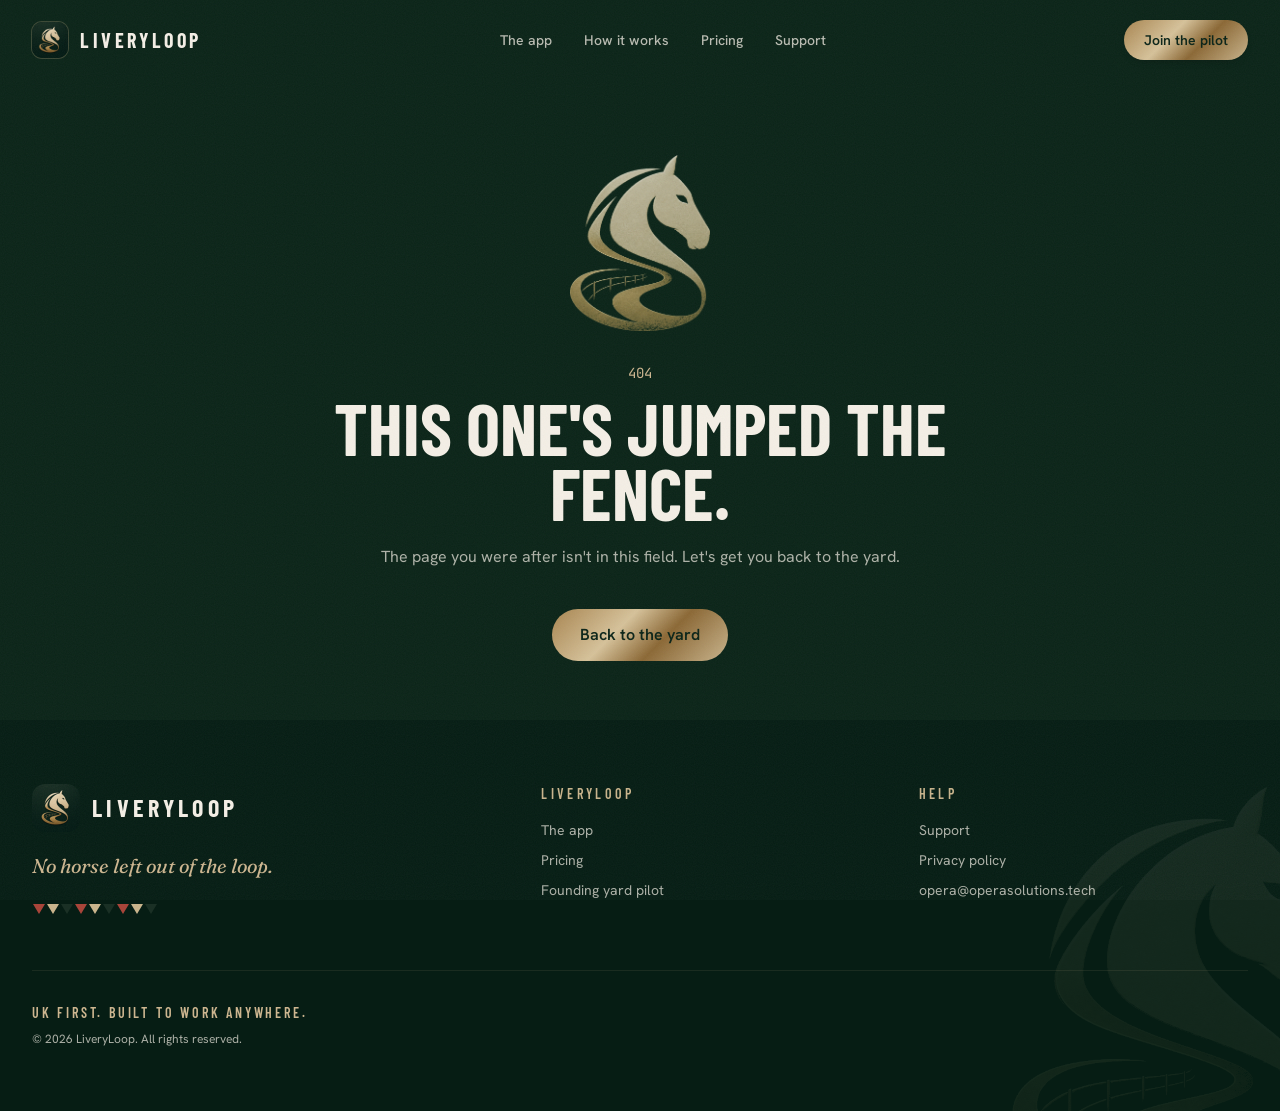
==== commit 8f46ad15: "Deploy de7b0ca" ====
--- a/privacy/index.html
+++ b/privacy/index.html
@@ -29,8 +29,8 @@
     <link rel="preconnect" href="https://fonts.googleapis.com">
     <link rel="preconnect" href="https://fonts.gstatic.com" crossorigin>
     <link href="https://fonts.googleapis.com/css2?family=Barlow+Condensed:wght@500;600;700&family=Fraunces:ital,opsz,wght@1,9..144,400;1,9..144,500&family=Hanken+Grotesk:wght@400;500;600;700&family=JetBrains+Mono:wght@500&display=swap" rel="stylesheet">
-    <script type="module" crossorigin src="/assets/index-9vVcJG8-.js"></script>
-    <link rel="stylesheet" crossorigin href="/assets/index-BdZo6wT7.css">
+    <script type="module" crossorigin src="/assets/index-BIEiMrV5.js"></script>
+    <link rel="stylesheet" crossorigin href="/assets/index-DrwHnm2b.css">
   </head>
   <body>
     <div id="root"></div>
--- a/assets/index-DrwHnm2b.css
+++ b/assets/index-DrwHnm2b.css
@@ -0,0 +1 @@
+@layer properties{@supports (((-webkit-hyphens:none)) and (not (margin-trim:inline))) or ((-moz-orient:inline) and (not (color:rgb(from red r g b)))){*,:before,:after,::backdrop{--tw-translate-x:0;--tw-translate-y:0;--tw-translate-z:0;--tw-rotate-x:initial;--tw-rotate-y:initial;--tw-rotate-z:initial;--tw-skew-x:initial;--tw-skew-y:initial;--tw-space-y-reverse:0;--tw-space-x-reverse:0;--tw-divide-y-reverse:0;--tw-border-style:solid;--tw-gradient-position:initial;--tw-gradient-from:#0000;--tw-gradient-via:#0000;--tw-gradient-to:#0000;--tw-gradient-stops:initial;--tw-gradient-via-stops:initial;--tw-gradient-from-position:0%;--tw-gradient-via-position:50%;--tw-gradient-to-position:100%;--tw-leading:initial;--tw-font-weight:initial;--tw-tracking:initial;--tw-ordinal:initial;--tw-slashed-zero:initial;--tw-numeric-figure:initial;--tw-numeric-spacing:initial;--tw-numeric-fraction:initial;--tw-shadow:0 0 #0000;--tw-shadow-color:initial;--tw-shadow-alpha:100%;--tw-inset-shadow:0 0 #0000;--tw-inset-shadow-color:initial;--tw-inset-shadow-alpha:100%;--tw-ring-color:initial;--tw-ring-shadow:0 0 #0000;--tw-inset-ring-color:initial;--tw-inset-ring-shadow:0 0 #0000;--tw-ring-inset:initial;--tw-ring-offset-width:0px;--tw-ring-offset-color:#fff;--tw-ring-offset-shadow:0 0 #0000;--tw-outline-style:solid;--tw-backdrop-blur:initial;--tw-backdrop-brightness:initial;--tw-backdrop-contrast:initial;--tw-backdrop-grayscale:initial;--tw-backdrop-hue-rotate:initial;--tw-backdrop-invert:initial;--tw-backdrop-opacity:initial;--tw-backdrop-saturate:initial;--tw-backdrop-sepia:initial;--tw-duration:initial;--tw-ease:initial;--tw-scale-x:1;--tw-scale-y:1;--tw-scale-z:1;--tw-content:"";--tw-animation-delay:0s;--tw-animation-direction:normal;--tw-animation-duration:initial;--tw-animation-fill-mode:none;--tw-animation-iteration-count:1;--tw-enter-blur:0;--tw-enter-opacity:1;--tw-enter-rotate:0;--tw-enter-scale:1;--tw-enter-translate-x:0;--tw-enter-translate-y:0;--tw-exit-blur:0;--tw-exit-opacity:1;--tw-exit-rotate:0;--tw-exit-scale:1;--tw-exit-translate-x:0;--tw-exit-translate-y:0}}}@layer theme{:root,:host{--color-red-50:oklch(97.1% .013 17.38);--color-red-300:oklch(80.8% .114 19.571);--color-red-400:oklch(70.4% .191 22.216);--color-red-600:oklch(57.7% .245 27.325);--color-gray-50:oklch(98.5% .002 247.839);--color-gray-100:oklch(96.7% .003 264.542);--color-gray-600:oklch(44.6% .03 256.802);--color-gray-700:oklch(37.3% .034 259.733);--color-gray-800:oklch(27.8% .033 256.848);--color-gray-900:oklch(21% .034 264.665);--color-black:#000;--color-white:#fff;--spacing:.25rem;--container-sm:24rem;--container-md:28rem;--container-lg:32rem;--container-xl:36rem;--container-2xl:42rem;--container-3xl:48rem;--container-4xl:56rem;--container-5xl:64rem;--container-6xl:72rem;--container-7xl:80rem;--text-xs:.75rem;--text-xs--line-height:calc(1 / .75);--text-sm:.875rem;--text-sm--line-height:calc(1.25 / .875);--text-base:1rem;--text-base--line-height: 1.5 ;--text-lg:1.125rem;--text-lg--line-height:calc(1.75 / 1.125);--text-xl:1.25rem;--text-xl--line-height:calc(1.75 / 1.25);--text-2xl:1.5rem;--text-2xl--line-height:calc(2 / 1.5);--text-3xl:1.875rem;--text-3xl--line-height: 1.2 ;--text-4xl:2.25rem;--text-4xl--line-height:calc(2.5 / 2.25);--text-5xl:3rem;--text-5xl--line-height:1;--text-6xl:3.75rem;--text-6xl--line-height:1;--text-7xl:4.5rem;--text-7xl--line-height:1;--text-8xl:6rem;--text-8xl--line-height:1;--font-weight-normal:400;--font-weight-medium:500;--font-weight-semibold:600;--font-weight-bold:700;--tracking-tight:-.025em;--tracking-wide:.025em;--tracking-wider:.05em;--tracking-widest:.1em;--leading-snug:1.375;--leading-normal:1.5;--leading-relaxed:1.625;--radius-2xl:1rem;--radius-3xl:1.5rem;--ease-in-out:cubic-bezier(.4, 0, .2, 1);--animate-spin:spin 1s linear infinite;--animate-pulse:pulse 2s cubic-bezier(.4, 0, .6, 1) infinite;--blur-md:12px;--aspect-video:16 / 9;--default-transition-duration:.15s;--default-transition-timing-function:cubic-bezier(.4, 0, .2, 1);--default-font-family:var(--app-font-sans);--default-mono-font-family:var(--app-font-mono);--color-border:hsl(var(--border))}}@layer base{*,:after,:before,::backdrop{box-sizing:border-box;border:0 solid;margin:0;padding:0}::file-selector-button{box-sizing:border-box;border:0 solid;margin:0;padding:0}html,:host{-webkit-text-size-adjust:100%;tab-size:4;line-height:1.5;font-family:var(--default-font-family,-apple-system, BlinkMacSystemFont, "Segoe UI", Roboto, "Helvetica Neue", "Noto Sans", Arial, sans-serif, "Apple Color Emoji", "Segoe UI Emoji", "Segoe UI Symbol", "Noto Color Emoji");font-feature-settings:var(--default-font-feature-settings,normal);font-variation-settings:var(--default-font-variation-settings,normal);-webkit-tap-highlight-color:transparent}hr{height:0;color:inherit;border-top-width:1px}abbr:where([title]){-webkit-text-decoration:underline dotted;text-decoration:underline dotted}h1,h2,h3,h4,h5,h6{font-size:inherit;font-weight:inherit}a{color:inherit;-webkit-text-decoration:inherit;text-decoration:inherit}b,strong{font-weight:bolder}code,kbd,samp,pre{font-family:var(--default-mono-font-family,ui-monospace, SFMono-Regular, Menlo, Monaco, Consolas, "Liberation Mono", "Courier New", monospace);font-feature-settings:var(--default-mono-font-feature-settings,normal);font-variation-settings:var(--default-mono-font-variation-settings,normal);font-size:1em}small{font-size:80%}sub,sup{vertical-align:baseline;font-size:75%;line-height:0;position:relative}sub{bottom:-.25em}sup{top:-.5em}table{text-indent:0;border-color:inherit;border-collapse:collapse}:-moz-focusring:where(:not(iframe)){outline:auto}progress{vertical-align:baseline}summary{display:list-item}ol,ul,menu{list-style:none}img,svg,video,canvas,audio,iframe,embed,object{vertical-align:middle;display:block}img,video{max-width:100%;height:auto}button,input,select,optgroup,textarea{font:inherit;font-feature-settings:inherit;font-variation-settings:inherit;letter-spacing:inherit;color:inherit;opacity:1;background-color:#0000;border-radius:0}::file-selector-button{font:inherit;font-feature-settings:inherit;font-variation-settings:inherit;letter-spacing:inherit;color:inherit;opacity:1;background-color:#0000;border-radius:0}:where(select:is([multiple],[size])) optgroup{font-weight:bolder}:where(select:is([multiple],[size])) optgroup option{padding-inline-start:20px}::file-selector-button{margin-inline-end:4px}::placeholder{opacity:1}@supports (not ((-webkit-appearance:-apple-pay-button))) or (contain-intrinsic-size:1px){::placeholder{color:currentColor}@supports (color:color-mix(in lab,red,red)){::placeholder{color:color-mix(in oklab,currentcolor 50%,transparent)}}}textarea{resize:vertical}::-webkit-search-decoration{-webkit-appearance:none}::-webkit-date-and-time-value{min-height:1lh;text-align:inherit}::-webkit-datetime-edit{display:inline-flex}::-webkit-datetime-edit-fields-wrapper{padding:0}::-webkit-datetime-edit{padding-block:0}::-webkit-datetime-edit-year-field{padding-block:0}::-webkit-datetime-edit-month-field{padding-block:0}::-webkit-datetime-edit-day-field{padding-block:0}::-webkit-datetime-edit-hour-field{padding-block:0}::-webkit-datetime-edit-minute-field{padding-block:0}::-webkit-datetime-edit-second-field{padding-block:0}::-webkit-datetime-edit-millisecond-field{padding-block:0}::-webkit-datetime-edit-meridiem-field{padding-block:0}::-webkit-calendar-picker-indicator{line-height:1}:-moz-ui-invalid{box-shadow:none}button,input:where([type=button],[type=reset],[type=submit]){appearance:button}::file-selector-button{appearance:button}::-webkit-inner-spin-button{height:auto}::-webkit-outer-spin-button{height:auto}[hidden]:where(:not([hidden=until-found])){display:none!important}*{border-color:hsl(var(--border))}html{scroll-behavior:smooth;scroll-padding-top:5.5rem}body{background-color:hsl(var(--background));font-family:var(--app-font-sans);color:hsl(var(--foreground));-webkit-font-smoothing:antialiased;-moz-osx-font-smoothing:grayscale}::selection{color:#0b2418;background:#c9b48c}}@layer components;@layer utilities{.\@container\/field-group{container:field-group/inline-size}.pointer-events-auto{pointer-events:auto}.pointer-events-none{pointer-events:none}.invisible{visibility:hidden}.visible{visibility:visible}.sr-only{clip-path:inset(50%);white-space:nowrap;border-width:0;width:1px;height:1px;margin:-1px;padding:0;position:absolute;overflow:hidden}.absolute{position:absolute}.fixed{position:fixed}.relative{position:relative}.static{position:static}.sticky{position:sticky}.-inset-3{inset:calc(var(--spacing) * -3)}.inset-0{inset:0}.inset-x-0{inset-inline:0}.inset-x-3{inset-inline:calc(var(--spacing) * 3)}.inset-y-0{inset-block:0}.-top-2{top:calc(var(--spacing) * -2)}.-top-3{top:calc(var(--spacing) * -3)}.-top-12{top:calc(var(--spacing) * -12)}.top-0{top:0}.top-1\.5{top:calc(var(--spacing) * 1.5)}.top-1\/2{top:50%}.top-2{top:calc(var(--spacing) * 2)}.top-3{top:calc(var(--spacing) * 3)}.top-3\.5{top:calc(var(--spacing) * 3.5)}.top-4{top:calc(var(--spacing) * 4)}.top-10{top:calc(var(--spacing) * 10)}.top-24{top:calc(var(--spacing) * 24)}.top-\[1px\]{top:1px}.top-\[50\%\]{top:50%}.top-\[60\%\]{top:60%}.top-full{top:100%}.-right-2{right:calc(var(--spacing) * -2)}.-right-4{right:calc(var(--spacing) * -4)}.-right-10{right:calc(var(--spacing) * -10)}.-right-12{right:calc(var(--spacing) * -12)}.-right-16{right:calc(var(--spacing) * -16)}.-right-24{right:calc(var(--spacing) * -24)}.right-0{right:0}.right-1{right:var(--spacing)}.right-2{right:calc(var(--spacing) * 2)}.right-3{right:calc(var(--spacing) * 3)}.right-4{right:calc(var(--spacing) * 4)}.-bottom-2{bottom:calc(var(--spacing) * -2)}.-bottom-5{bottom:calc(var(--spacing) * -5)}.-bottom-12{bottom:calc(var(--spacing) * -12)}.-bottom-24{bottom:calc(var(--spacing) * -24)}.bottom-0{bottom:0}.bottom-3{bottom:calc(var(--spacing) * 3)}.-left-12{left:calc(var(--spacing) * -12)}.-left-40{left:calc(var(--spacing) * -40)}.left-0{left:0}.left-1\/2{left:50%}.left-2{left:calc(var(--spacing) * 2)}.left-3{left:calc(var(--spacing) * 3)}.left-8{left:calc(var(--spacing) * 8)}.left-\[5px\]{left:5px}.left-\[50\%\]{left:50%}.z-10{z-index:10}.z-20{z-index:20}.z-50{z-index:50}.z-\[1\]{z-index:1}.z-\[100\]{z-index:100}.order-1{order:1}.order-2{order:2}.order-first{order:-9999}.order-last{order:9999}.\!m-0{margin:0!important}.-mx-1{margin-inline:calc(var(--spacing) * -1)}.mx-2{margin-inline:calc(var(--spacing) * 2)}.mx-3\.5{margin-inline:calc(var(--spacing) * 3.5)}.mx-auto{margin-inline:auto}.-my-2{margin-block:calc(var(--spacing) * -2)}.my-0{margin-block:0}.my-0\.5{margin-block:calc(var(--spacing) * .5)}.my-1{margin-block:var(--spacing)}.prose{color:var(--tw-prose-body);max-width:65ch}.prose :where(p):not(:where([class~=not-prose],[class~=not-prose] *)){margin-top:1.25em;margin-bottom:1.25em}.prose :where([class~=lead]):not(:where([class~=not-prose],[class~=not-prose] *)){color:var(--tw-prose-lead);margin-top:1.2em;margin-bottom:1.2em;font-size:1.25em;line-height:1.6}.prose :where(a):not(:where([class~=not-prose],[class~=not-prose] *)){color:var(--tw-prose-links);font-weight:500;text-decoration:underline}.prose :where(strong):not(:where([class~=not-prose],[class~=not-prose] *)){color:var(--tw-prose-bold);font-weight:600}.prose :where(a strong):not(:where([class~=not-prose],[class~=not-prose] *)),.prose :where(blockquote strong):not(:where([class~=not-prose],[class~=not-prose] *)),.prose :where(thead th strong):not(:where([class~=not-prose],[class~=not-prose] *)){color:inherit}.prose :where(ol):not(:where([class~=not-prose],[class~=not-prose] *)){margin-top:1.25em;margin-bottom:1.25em;padding-inline-start:1.625em;list-style-type:decimal}.prose :where(ol[type=A]):not(:where([class~=not-prose],[class~=not-prose] *)){list-style-type:upper-alpha}.prose :where(ol[type=a]):not(:where([class~=not-prose],[class~=not-prose] *)){list-style-type:lower-alpha}.prose :where(ol[type=A s]):not(:where([class~=not-prose],[class~=not-prose] *)){list-style-type:upper-alpha}.prose :where(ol[type=a s]):not(:where([class~=not-prose],[class~=not-prose] *)){list-style-type:lower-alpha}.prose :where(ol[type=I]):not(:where([class~=not-prose],[class~=not-prose] *)){list-style-type:upper-roman}.prose :where(ol[type=i]):not(:where([class~=not-prose],[class~=not-prose] *)){list-style-type:lower-roman}.prose :where(ol[type=I s]):not(:where([class~=not-prose],[class~=not-prose] *)){list-style-type:upper-roman}.prose :where(ol[type=i s]):not(:where([class~=not-prose],[class~=not-prose] *)){list-style-type:lower-roman}.prose :where(ol[type="1"]):not(:where([class~=not-prose],[class~=not-prose] *)){list-style-type:decimal}.prose :where(ul):not(:where([class~=not-prose],[class~=not-prose] *)){margin-top:1.25em;margin-bottom:1.25em;padding-inline-start:1.625em;list-style-type:disc}.prose :where(ol>li):not(:where([class~=not-prose],[class~=not-prose] *))::marker{color:var(--tw-prose-counters);font-weight:400}.prose :where(ul>li):not(:where([class~=not-prose],[class~=not-prose] *))::marker{color:var(--tw-prose-bullets)}.prose :where(dt):not(:where([class~=not-prose],[class~=not-prose] *)){color:var(--tw-prose-headings);margin-top:1.25em;font-weight:600}.prose :where(hr):not(:where([class~=not-prose],[class~=not-prose] *)){border-color:var(--tw-prose-hr);border-top-width:1px;margin-top:3em;margin-bottom:3em}.prose :where(blockquote):not(:where([class~=not-prose],[class~=not-prose] *)){color:var(--tw-prose-quotes);border-inline-start-width:.25rem;border-inline-start-color:var(--tw-prose-quote-borders);quotes:"“""”""‘""’";margin-top:1.6em;margin-bottom:1.6em;padding-inline-start:1em;font-style:italic;font-weight:500}.prose :where(blockquote p:first-of-type):not(:where([class~=not-prose],[class~=not-prose] *)):before{content:open-quote}.prose :where(blockquote p:last-of-type):not(:where([class~=not-prose],[class~=not-prose] *)):after{content:close-quote}.prose :where(h1):not(:where([class~=not-prose],[class~=not-prose] *)){color:var(--tw-prose-headings);margin-top:0;margin-bottom:.888889em;font-size:2.25em;font-weight:800;line-height:1.11111}.prose :where(h1 strong):not(:where([class~=not-prose],[class~=not-prose] *)){color:inherit;font-weight:900}.prose :where(h2):not(:where([class~=not-prose],[class~=not-prose] *)){color:var(--tw-prose-headings);margin-top:2em;margin-bottom:1em;font-size:1.5em;font-weight:700;line-height:1.33333}.prose :where(h2 strong):not(:where([class~=not-prose],[class~=not-prose] *)){color:inherit;font-weight:800}.prose :where(h3):not(:where([class~=not-prose],[class~=not-prose] *)){color:var(--tw-prose-headings);margin-top:1.6em;margin-bottom:.6em;font-size:1.25em;font-weight:600;line-height:1.6}.prose :where(h3 strong):not(:where([class~=not-prose],[class~=not-prose] *)){color:inherit;font-weight:700}.prose :where(h4):not(:where([class~=not-prose],[class~=not-prose] *)){color:var(--tw-prose-headings);margin-top:1.5em;margin-bottom:.5em;font-weight:600;line-height:1.5}.prose :where(h4 strong):not(:where([class~=not-prose],[class~=not-prose] *)){color:inherit;font-weight:700}.prose :where(img):not(:where([class~=not-prose],[class~=not-prose] *)){margin-top:2em;margin-bottom:2em}.prose :where(picture):not(:where([class~=not-prose],[class~=not-prose] *)){margin-top:2em;margin-bottom:2em;display:block}.prose :where(video):not(:where([class~=not-prose],[class~=not-prose] *)){margin-top:2em;margin-bottom:2em}.prose :where(kbd):not(:where([class~=not-prose],[class~=not-prose] *)){color:var(--tw-prose-kbd);box-shadow:0 0 0 1px var(--tw-prose-kbd-shadows),0 3px 0 var(--tw-prose-kbd-shadows);padding-top:.1875em;padding-inline-end:.375em;padding-bottom:.1875em;border-radius:.3125rem;padding-inline-start:.375em;font-family:inherit;font-size:.875em;font-weight:500}.prose :where(code):not(:where([class~=not-prose],[class~=not-prose] *)){color:var(--tw-prose-code);font-size:.875em;font-weight:600}.prose :where(code):not(:where([class~=not-prose],[class~=not-prose] *)):before,.prose :where(code):not(:where([class~=not-prose],[class~=not-prose] *)):after{content:"`"}.prose :where(a code):not(:where([class~=not-prose],[class~=not-prose] *)),.prose :where(h1 code):not(:where([class~=not-prose],[class~=not-prose] *)){color:inherit}.prose :where(h2 code):not(:where([class~=not-prose],[class~=not-prose] *)){color:inherit;font-size:.875em}.prose :where(h3 code):not(:where([class~=not-prose],[class~=not-prose] *)){color:inherit;font-size:.9em}.prose :where(h4 code):not(:where([class~=not-prose],[class~=not-prose] *)),.prose :where(blockquote code):not(:where([class~=not-prose],[class~=not-prose] *)),.prose :where(thead th code):not(:where([class~=not-prose],[class~=not-prose] *)){color:inherit}.prose :where(pre):not(:where([class~=not-prose],[class~=not-prose] *)){color:var(--tw-prose-pre-code);background-color:var(--tw-prose-pre-bg);padding-top:.857143em;padding-inline-end:1.14286em;padding-bottom:.857143em;border-radius:.375rem;margin-top:1.71429em;margin-bottom:1.71429em;padding-inline-start:1.14286em;font-size:.875em;font-weight:400;line-height:1.71429;overflow-x:auto}.prose :where(pre code):not(:where([class~=not-prose],[class~=not-prose] *)){font-weight:inherit;color:inherit;font-size:inherit;font-family:inherit;line-height:inherit;background-color:#0000;border-width:0;border-radius:0;padding:0}.prose :where(pre code):not(:where([class~=not-prose],[class~=not-prose] *)):before,.prose :where(pre code):not(:where([class~=not-prose],[class~=not-prose] *)):after{content:none}.prose :where(table):not(:where([class~=not-prose],[class~=not-prose] *)){table-layout:auto;width:100%;margin-top:2em;margin-bottom:2em;font-size:.875em;line-height:1.71429}.prose :where(thead):not(:where([class~=not-prose],[class~=not-prose] *)){border-bottom-width:1px;border-bottom-color:var(--tw-prose-th-borders)}.prose :where(thead th):not(:where([class~=not-prose],[class~=not-prose] *)){color:var(--tw-prose-headings);vertical-align:bottom;padding-inline-end:.571429em;padding-bottom:.571429em;padding-inline-start:.571429em;font-weight:600}.prose :where(tbody tr):not(:where([class~=not-prose],[class~=not-prose] *)){border-bottom-width:1px;border-bottom-color:var(--tw-prose-td-borders)}.prose :where(tbody tr:last-child):not(:where([class~=not-prose],[class~=not-prose] *)){border-bottom-width:0}.prose :where(tbody td):not(:where([class~=not-prose],[class~=not-prose] *)){vertical-align:baseline}.prose :where(tfoot):not(:where([class~=not-prose],[class~=not-prose] *)){border-top-width:1px;border-top-color:var(--tw-prose-th-borders)}.prose :where(tfoot td):not(:where([class~=not-prose],[class~=not-prose] *)){vertical-align:top}.prose :where(th,td):not(:where([class~=not-prose],[class~=not-prose] *)){text-align:start}.prose :where(figure>*):not(:where([class~=not-prose],[class~=not-prose] *)){margin-top:0;margin-bottom:0}.prose :where(figcaption):not(:where([class~=not-prose],[class~=not-prose] *)){color:var(--tw-prose-captions);margin-top:.857143em;font-size:.875em;line-height:1.42857}.prose{--tw-prose-body:oklch(37.3% .034 259.733);--tw-prose-headings:oklch(21% .034 264.665);--tw-prose-lead:oklch(44.6% .03 256.802);--tw-prose-links:oklch(21% .034 264.665);--tw-prose-bold:oklch(21% .034 264.665);--tw-prose-counters:oklch(55.1% .027 264.364);--tw-prose-bullets:oklch(87.2% .01 258.338);--tw-prose-hr:oklch(92.8% .006 264.531);--tw-prose-quotes:oklch(21% .034 264.665);--tw-prose-quote-borders:oklch(92.8% .006 264.531);--tw-prose-captions:oklch(55.1% .027 264.364);--tw-prose-kbd:oklch(21% .034 264.665);--tw-prose-kbd-shadows:oklab(21% -.00316127 -.0338527/.1);--tw-prose-code:oklch(21% .034 264.665);--tw-prose-pre-code:oklch(92.8% .006 264.531);--tw-prose-pre-bg:oklch(27.8% .033 256.848);--tw-prose-th-borders:oklch(87.2% .01 258.338);--tw-prose-td-borders:oklch(92.8% .006 264.531);--tw-prose-invert-body:oklch(87.2% .01 258.338);--tw-prose-invert-headings:#fff;--tw-prose-invert-lead:oklch(70.7% .022 261.325);--tw-prose-invert-links:#fff;--tw-prose-invert-bold:#fff;--tw-prose-invert-counters:oklch(70.7% .022 261.325);--tw-prose-invert-bullets:oklch(44.6% .03 256.802);--tw-prose-invert-hr:oklch(37.3% .034 259.733);--tw-prose-invert-quotes:oklch(96.7% .003 264.542);--tw-prose-invert-quote-borders:oklch(37.3% .034 259.733);--tw-prose-invert-captions:oklch(70.7% .022 261.325);--tw-prose-invert-kbd:#fff;--tw-prose-invert-kbd-shadows:#ffffff1a;--tw-prose-invert-code:#fff;--tw-prose-invert-pre-code:oklch(87.2% .01 258.338);--tw-prose-invert-pre-bg:#00000080;--tw-prose-invert-th-borders:oklch(44.6% .03 256.802);--tw-prose-invert-td-borders:oklch(37.3% .034 259.733);font-size:1rem;line-height:1.75}.prose :where(picture>img):not(:where([class~=not-prose],[class~=not-prose] *)){margin-top:0;margin-bottom:0}.prose :where(li):not(:where([class~=not-prose],[class~=not-prose] *)){margin-top:.5em;margin-bottom:.5em}.prose :where(ol>li):not(:where([class~=not-prose],[class~=not-prose] *)),.prose :where(ul>li):not(:where([class~=not-prose],[class~=not-prose] *)){padding-inline-start:.375em}.prose :where(.prose>ul>li p):not(:where([class~=not-prose],[class~=not-prose] *)){margin-top:.75em;margin-bottom:.75em}.prose :where(.prose>ul>li>p:first-child):not(:where([class~=not-prose],[class~=not-prose] *)){margin-top:1.25em}.prose :where(.prose>ul>li>p:last-child):not(:where([class~=not-prose],[class~=not-prose] *)){margin-bottom:1.25em}.prose :where(.prose>ol>li>p:first-child):not(:where([class~=not-prose],[class~=not-prose] *)){margin-top:1.25em}.prose :where(.prose>ol>li>p:last-child):not(:where([class~=not-prose],[class~=not-prose] *)){margin-bottom:1.25em}.prose :where(ul ul,ul ol,ol ul,ol ol):not(:where([class~=not-prose],[class~=not-prose] *)){margin-top:.75em;margin-bottom:.75em}.prose :where(dl):not(:where([class~=not-prose],[class~=not-prose] *)){margin-top:1.25em;margin-bottom:1.25em}.prose :where(dd):not(:where([class~=not-prose],[class~=not-prose] *)){margin-top:.5em;padding-inline-start:1.625em}.prose :where(hr+*):not(:where([class~=not-prose],[class~=not-prose] *)),.prose :where(h2+*):not(:where([class~=not-prose],[class~=not-prose] *)),.prose :where(h3+*):not(:where([class~=not-prose],[class~=not-prose] *)),.prose :where(h4+*):not(:where([class~=not-prose],[class~=not-prose] *)){margin-top:0}.prose :where(thead th:first-child):not(:where([class~=not-prose],[class~=not-prose] *)){padding-inline-start:0}.prose :where(thead th:last-child):not(:where([class~=not-prose],[class~=not-prose] *)){padding-inline-end:0}.prose :where(tbody td,tfoot td):not(:where([class~=not-prose],[class~=not-prose] *)){padding-top:.571429em;padding-inline-end:.571429em;padding-bottom:.571429em;padding-inline-start:.571429em}.prose :where(tbody td:first-child,tfoot td:first-child):not(:where([class~=not-prose],[class~=not-prose] *)){padding-inline-start:0}.prose :where(tbody td:last-child,tfoot td:last-child):not(:where([class~=not-prose],[class~=not-prose] *)){padding-inline-end:0}.prose :where(figure):not(:where([class~=not-prose],[class~=not-prose] *)){margin-top:2em;margin-bottom:2em}.prose :where(.prose>:first-child):not(:where([class~=not-prose],[class~=not-prose] *)){margin-top:0}.prose :where(.prose>:last-child):not(:where([class~=not-prose],[class~=not-prose] *)){margin-bottom:0}.-mt-4{margin-top:calc(var(--spacing) * -4)}.mt-0\.5{margin-top:calc(var(--spacing) * .5)}.mt-1{margin-top:var(--spacing)}.mt-1\.5{margin-top:calc(var(--spacing) * 1.5)}.mt-2{margin-top:calc(var(--spacing) * 2)}.mt-3{margin-top:calc(var(--spacing) * 3)}.mt-4{margin-top:calc(var(--spacing) * 4)}.mt-5{margin-top:calc(var(--spacing) * 5)}.mt-6{margin-top:calc(var(--spacing) * 6)}.mt-7{margin-top:calc(var(--spacing) * 7)}.mt-8{margin-top:calc(var(--spacing) * 8)}.mt-9{margin-top:calc(var(--spacing) * 9)}.mt-10{margin-top:calc(var(--spacing) * 10)}.mt-14{margin-top:calc(var(--spacing) * 14)}.mt-16{margin-top:calc(var(--spacing) * 16)}.mt-24{margin-top:calc(var(--spacing) * 24)}.mt-auto{margin-top:auto}.mr-2{margin-right:calc(var(--spacing) * 2)}.mb-1{margin-bottom:var(--spacing)}.mb-2{margin-bottom:calc(var(--spacing) * 2)}.mb-3{margin-bottom:calc(var(--spacing) * 3)}.-ml-4{margin-left:calc(var(--spacing) * -4)}.ml-1{margin-left:var(--spacing)}.ml-4{margin-left:calc(var(--spacing) * 4)}.ml-auto{margin-left:auto}.line-clamp-2{-webkit-line-clamp:2;-webkit-box-orient:vertical;display:-webkit-box;overflow:hidden}.block{display:block}.flex{display:flex}.grid{display:grid}.hidden{display:none}.inline-block{display:inline-block}.inline-flex{display:inline-flex}.table{display:table}.aspect-\[9\/19\.5\]{aspect-ratio:9/19.5}.aspect-\[776\/880\]{aspect-ratio:776/880}.aspect-square{aspect-ratio:1}.aspect-video{aspect-ratio:var(--aspect-video)}.size-4{width:calc(var(--spacing) * 4);height:calc(var(--spacing) * 4)}.size-6{width:calc(var(--spacing) * 6);height:calc(var(--spacing) * 6)}.size-8{width:calc(var(--spacing) * 8);height:calc(var(--spacing) * 8)}.size-10{width:calc(var(--spacing) * 10);height:calc(var(--spacing) * 10)}.size-\[--cell-size\]{width:--cell-size;height:--cell-size}.h-1\.5{height:calc(var(--spacing) * 1.5)}.h-2{height:calc(var(--spacing) * 2)}.h-2\.5{height:calc(var(--spacing) * 2.5)}.h-3{height:calc(var(--spacing) * 3)}.h-3\.5{height:calc(var(--spacing) * 3.5)}.h-4{height:calc(var(--spacing) * 4)}.h-5{height:calc(var(--spacing) * 5)}.h-6{height:calc(var(--spacing) * 6)}.h-7{height:calc(var(--spacing) * 7)}.h-8{height:calc(var(--spacing) * 8)}.h-9{height:calc(var(--spacing) * 9)}.h-10{height:calc(var(--spacing) * 10)}.h-12{height:calc(var(--spacing) * 12)}.h-16{height:calc(var(--spacing) * 16)}.h-24{height:calc(var(--spacing) * 24)}.h-28{height:calc(var(--spacing) * 28)}.h-44{height:calc(var(--spacing) * 44)}.h-\[--cell-size\]{height:--cell-size}.h-\[1px\]{height:1px}.h-\[11px\]{height:11px}.h-\[26px\]{height:26px}.h-\[38\%\]{height:38%}.h-\[360px\]{height:360px}.h-\[420px\]{height:420px}.h-\[560px\]{height:560px}.h-\[640px\]{height:640px}.h-\[760px\]{height:760px}.h-\[var\(--radix-navigation-menu-viewport-height\)\]{height:var(--radix-navigation-menu-viewport-height)}.h-\[var\(--radix-select-trigger-height\)\]{height:var(--radix-select-trigger-height)}.h-auto{height:auto}.h-full{height:100%}.h-px{height:1px}.h-svh{height:100svh}.max-h-\[--radix-context-menu-content-available-height\]{max-height:--radix-context-menu-content-available-height}.max-h-\[--radix-select-content-available-height\]{max-height:--radix-select-content-available-height}.max-h-\[85vh\]{max-height:85vh}.max-h-\[300px\]{max-height:300px}.max-h-\[var\(--radix-dropdown-menu-content-available-height\)\]{max-height:var(--radix-dropdown-menu-content-available-height)}.max-h-screen{max-height:100vh}.min-h-0{min-height:0}.min-h-8{min-height:calc(var(--spacing) * 8)}.min-h-9{min-height:calc(var(--spacing) * 9)}.min-h-10{min-height:calc(var(--spacing) * 10)}.min-h-\[60px\]{min-height:60px}.min-h-\[80dvh\]{min-height:80dvh}.min-h-\[100dvh\]{min-height:100dvh}.min-h-\[150px\]{min-height:150px}.min-h-screen{min-height:100vh}.min-h-svh{min-height:100svh}.w-0{width:0}.w-1{width:var(--spacing)}.w-1\.5{width:calc(var(--spacing) * 1.5)}.w-2{width:calc(var(--spacing) * 2)}.w-2\.5{width:calc(var(--spacing) * 2.5)}.w-3{width:calc(var(--spacing) * 3)}.w-3\.5{width:calc(var(--spacing) * 3.5)}.w-3\/4{width:75%}.w-4{width:calc(var(--spacing) * 4)}.w-5{width:calc(var(--spacing) * 5)}.w-6{width:calc(var(--spacing) * 6)}.w-7{width:calc(var(--spacing) * 7)}.w-8{width:calc(var(--spacing) * 8)}.w-9{width:calc(var(--spacing) * 9)}.w-10{width:calc(var(--spacing) * 10)}.w-12{width:calc(var(--spacing) * 12)}.w-24{width:calc(var(--spacing) * 24)}.w-28{width:calc(var(--spacing) * 28)}.w-32{width:calc(var(--spacing) * 32)}.w-64{width:calc(var(--spacing) * 64)}.w-72{width:calc(var(--spacing) * 72)}.w-\[--cell-size\]{width:--cell-size}.w-\[1px\]{width:1px}.w-\[11px\]{width:11px}.w-\[34\%\]{width:34%}.w-\[56\%\]{width:56%}.w-\[60\%\]{width:60%}.w-\[100px\]{width:100px}.w-\[240px\]{width:240px}.w-\[var\(--sidebar-width\)\]{width:var(--sidebar-width)}.w-auto{width:auto}.w-fit{width:fit-content}.w-full{width:100%}.w-max{width:max-content}.w-px{width:1px}.max-w-2xl{max-width:var(--container-2xl)}.max-w-3xl{max-width:var(--container-3xl)}.max-w-4xl{max-width:var(--container-4xl)}.max-w-5xl{max-width:var(--container-5xl)}.max-w-6xl{max-width:var(--container-6xl)}.max-w-7xl{max-width:var(--container-7xl)}.max-w-\[270px\]{max-width:270px}.max-w-\[290px\]{max-width:290px}.max-w-\[340px\]{max-width:340px}.max-w-\[480px\]{max-width:480px}.max-w-\[520px\]{max-width:520px}.max-w-\[var\(--skeleton-width\)\]{max-width:var(--skeleton-width)}.max-w-lg{max-width:var(--container-lg)}.max-w-max{max-width:max-content}.max-w-md{max-width:var(--container-md)}.max-w-none{max-width:none}.max-w-sm{max-width:var(--container-sm)}.max-w-xl{max-width:var(--container-xl)}.min-w-0{min-width:0}.min-w-5{min-width:calc(var(--spacing) * 5)}.min-w-8{min-width:calc(var(--spacing) * 8)}.min-w-9{min-width:calc(var(--spacing) * 9)}.min-w-10{min-width:calc(var(--spacing) * 10)}.min-w-\[--cell-size\]{min-width:--cell-size}.min-w-\[8rem\]{min-width:8rem}.min-w-\[12rem\]{min-width:12rem}.min-w-\[var\(--radix-select-trigger-width\)\]{min-width:var(--radix-select-trigger-width)}.flex-1{flex:1}.shrink-0{flex-shrink:0}.grow{flex-grow:1}.grow-0{flex-grow:0}.basis-full{flex-basis:100%}.caption-bottom{caption-side:bottom}.border-collapse{border-collapse:collapse}.origin-\[--radix-context-menu-content-transform-origin\]{transform-origin:--radix-context-menu-content-transform-origin}.origin-\[--radix-dropdown-menu-content-transform-origin\]{transform-origin:--radix-dropdown-menu-content-transform-origin}.origin-\[--radix-hover-card-content-transform-origin\]{transform-origin:--radix-hover-card-content-transform-origin}.origin-\[--radix-menubar-content-transform-origin\]{transform-origin:--radix-menubar-content-transform-origin}.origin-\[--radix-popover-content-transform-origin\]{transform-origin:--radix-popover-content-transform-origin}.origin-\[--radix-select-content-transform-origin\]{transform-origin:--radix-select-content-transform-origin}.origin-\[--radix-tooltip-content-transform-origin\]{transform-origin:--radix-tooltip-content-transform-origin}.origin-top-left{transform-origin:0 0}.-translate-x-1\/2{--tw-translate-x: -50% ;translate:var(--tw-translate-x) var(--tw-translate-y)}.-translate-x-px{--tw-translate-x:-1px;translate:var(--tw-translate-x) var(--tw-translate-y)}.translate-x-\[-50\%\]{--tw-translate-x:-50%;translate:var(--tw-translate-x) var(--tw-translate-y)}.translate-x-px{--tw-translate-x:1px;translate:var(--tw-translate-x) var(--tw-translate-y)}.-translate-y-1\/2{--tw-translate-y: -50% ;translate:var(--tw-translate-x) var(--tw-translate-y)}.translate-y-\[-50\%\]{--tw-translate-y:-50%;translate:var(--tw-translate-x) var(--tw-translate-y)}.-rotate-90{rotate:-90deg}.rotate-45{rotate:45deg}.rotate-90{rotate:90deg}.transform{transform:var(--tw-rotate-x,) var(--tw-rotate-y,) var(--tw-rotate-z,) var(--tw-skew-x,) var(--tw-skew-y,)}.animate-caret-blink{animation:1.25s ease-out infinite caret-blink}.animate-in{animation:enter var(--tw-animation-duration,var(--tw-duration,.15s))var(--tw-ease,ease)var(--tw-animation-delay,0s)var(--tw-animation-iteration-count,1)var(--tw-animation-direction,normal)var(--tw-animation-fill-mode,none)}.animate-pulse{animation:var(--animate-pulse)}.animate-spin{animation:var(--animate-spin)}.cursor-default{cursor:default}.cursor-pointer{cursor:pointer}.cursor-text{cursor:text}.touch-none{touch-action:none}.resize-none{resize:none}.scroll-mt-16{scroll-margin-top:calc(var(--spacing) * 16)}.list-disc{list-style-type:disc}.list-none{list-style-type:none}.grid-cols-3{grid-template-columns:repeat(3,minmax(0,1fr))}.flex-col{flex-direction:column}.flex-col-reverse{flex-direction:column-reverse}.flex-row{flex-direction:row}.flex-wrap{flex-wrap:wrap}.place-content-center{place-content:center}.items-baseline{align-items:baseline}.items-center{align-items:center}.items-end{align-items:flex-end}.items-start{align-items:flex-start}.items-stretch{align-items:stretch}.justify-around{justify-content:space-around}.justify-between{justify-content:space-between}.justify-center{justify-content:center}.justify-start{justify-content:flex-start}.gap-0\.5{gap:calc(var(--spacing) * .5)}.gap-1{gap:var(--spacing)}.gap-1\.5{gap:calc(var(--spacing) * 1.5)}.gap-2{gap:calc(var(--spacing) * 2)}.gap-2\.5{gap:calc(var(--spacing) * 2.5)}.gap-3{gap:calc(var(--spacing) * 3)}.gap-4{gap:calc(var(--spacing) * 4)}.gap-5{gap:calc(var(--spacing) * 5)}.gap-6{gap:calc(var(--spacing) * 6)}.gap-7{gap:calc(var(--spacing) * 7)}.gap-8{gap:calc(var(--spacing) * 8)}.gap-10{gap:calc(var(--spacing) * 10)}.gap-12{gap:calc(var(--spacing) * 12)}.gap-14{gap:calc(var(--spacing) * 14)}.gap-16{gap:calc(var(--spacing) * 16)}.gap-px{gap:1px}:where(.space-y-1\.5>:not(:last-child)){--tw-space-y-reverse:0;margin-block-start:calc(calc(var(--spacing) * 1.5) * var(--tw-space-y-reverse));margin-block-end:calc(calc(var(--spacing) * 1.5) * calc(1 - var(--tw-space-y-reverse)))}:where(.space-y-2>:not(:last-child)){--tw-space-y-reverse:0;margin-block-start:calc(calc(var(--spacing) * 2) * var(--tw-space-y-reverse));margin-block-end:calc(calc(var(--spacing) * 2) * calc(1 - var(--tw-space-y-reverse)))}:where(.space-y-2\.5>:not(:last-child)){--tw-space-y-reverse:0;margin-block-start:calc(calc(var(--spacing) * 2.5) * var(--tw-space-y-reverse));margin-block-end:calc(calc(var(--spacing) * 2.5) * calc(1 - var(--tw-space-y-reverse)))}:where(.space-y-3>:not(:last-child)){--tw-space-y-reverse:0;margin-block-start:calc(calc(var(--spacing) * 3) * var(--tw-space-y-reverse));margin-block-end:calc(calc(var(--spacing) * 3) * calc(1 - var(--tw-space-y-reverse)))}:where(.space-y-4>:not(:last-child)){--tw-space-y-reverse:0;margin-block-start:calc(calc(var(--spacing) * 4) * var(--tw-space-y-reverse));margin-block-end:calc(calc(var(--spacing) * 4) * calc(1 - var(--tw-space-y-reverse)))}:where(.space-y-5>:not(:last-child)){--tw-space-y-reverse:0;margin-block-start:calc(calc(var(--spacing) * 5) * var(--tw-space-y-reverse));margin-block-end:calc(calc(var(--spacing) * 5) * calc(1 - var(--tw-space-y-reverse)))}.gap-x-12{column-gap:calc(var(--spacing) * 12)}:where(.space-x-1>:not(:last-child)){--tw-space-x-reverse:0;margin-inline-start:calc(var(--spacing) * var(--tw-space-x-reverse));margin-inline-end:calc(var(--spacing) * calc(1 - var(--tw-space-x-reverse)))}:where(.space-x-4>:not(:last-child)){--tw-space-x-reverse:0;margin-inline-start:calc(calc(var(--spacing) * 4) * var(--tw-space-x-reverse));margin-inline-end:calc(calc(var(--spacing) * 4) * calc(1 - var(--tw-space-x-reverse)))}.gap-y-2{row-gap:calc(var(--spacing) * 2)}:where(.divide-y>:not(:last-child)){--tw-divide-y-reverse:0;border-bottom-style:var(--tw-border-style);border-top-style:var(--tw-border-style);border-top-width:calc(1px * var(--tw-divide-y-reverse));border-bottom-width:calc(1px * calc(1 - var(--tw-divide-y-reverse)))}:where(.divide-gold-light\/10>:not(:last-child)){border-color:#c9b48c1a}.self-stretch{align-self:stretch}.overflow-auto{overflow:auto}.overflow-hidden{overflow:hidden}.overflow-x-auto{overflow-x:auto}.overflow-x-hidden{overflow-x:hidden}.overflow-y-auto{overflow-y:auto}.rounded{border-radius:.25rem}.rounded-2xl{border-radius:var(--radius-2xl)}.rounded-3xl{border-radius:var(--radius-3xl)}.rounded-\[2\.4rem\]{border-radius:2.4rem}.rounded-\[2px\]{border-radius:2px}.rounded-\[2rem\]{border-radius:2rem}.rounded-\[3rem\]{border-radius:3rem}.rounded-\[10px\]{border-radius:10px}.rounded-\[13px\]{border-radius:13px}.rounded-\[26px\]{border-radius:26px}.rounded-\[30px\]{border-radius:30px}.rounded-\[calc\(var\(--radius\)-5px\)\]{border-radius:calc(var(--radius) - 5px)}.rounded-\[inherit\]{border-radius:inherit}.rounded-full{border-radius:3.40282e38px}.rounded-lg{border-radius:var(--radius)}.rounded-md{border-radius:calc(var(--radius) - 2px)}.rounded-none{border-radius:0}.rounded-sm{border-radius:calc(var(--radius) - 4px)}.rounded-xl{border-radius:calc(var(--radius) + 4px)}.rounded-t-\[10px\]{border-top-left-radius:10px;border-top-right-radius:10px}.rounded-l-md{border-top-left-radius:calc(var(--radius) - 2px);border-bottom-left-radius:calc(var(--radius) - 2px)}.rounded-tl-sm{border-top-left-radius:calc(var(--radius) - 4px)}.rounded-r-md{border-top-right-radius:calc(var(--radius) - 2px);border-bottom-right-radius:calc(var(--radius) - 2px)}.border{border-style:var(--tw-border-style);border-width:1px}.border-0{border-style:var(--tw-border-style);border-width:0}.border-2{border-style:var(--tw-border-style);border-width:2px}.border-\[1\.5px\]{border-style:var(--tw-border-style);border-width:1.5px}.border-y{border-block-style:var(--tw-border-style);border-block-width:1px}.border-t{border-top-style:var(--tw-border-style);border-top-width:1px}.border-r{border-right-style:var(--tw-border-style);border-right-width:1px}.border-b{border-bottom-style:var(--tw-border-style);border-bottom-width:1px}.border-l{border-left-style:var(--tw-border-style);border-left-width:1px}.border-dashed{--tw-border-style:dashed;border-style:dashed}.\[border-color\:var\(--badge-outline\)\]{border-color:var(--badge-outline)}.\[border-color\:var\(--button-outline\)\]{border-color:var(--button-outline)}.border-\[--color-border\]{border-color:--color-border}.border-border,.border-border\/50{border-color:hsl(var(--border))}@supports (color:color-mix(in lab,red,red)){.border-border\/50{border-color:color-mix(in oklab,hsl(var(--border)) 50%,transparent)}}.border-cream\/15{border-color:#f4efe626}.border-destructive{border-color:hsl(var(--destructive))}.border-destructive-border{border-color:var(--destructive-border)}.border-destructive\/30{border-color:hsl(var(--destructive))}@supports (color:color-mix(in lab,red,red)){.border-destructive\/30{border-color:color-mix(in oklab,hsl(var(--destructive)) 30%,transparent)}}.border-destructive\/50{border-color:hsl(var(--destructive))}@supports (color:color-mix(in lab,red,red)){.border-destructive\/50{border-color:color-mix(in oklab,hsl(var(--destructive)) 50%,transparent)}}.border-forest{border-color:#0b2418}.border-gold{border-color:#8b6835}.border-gold-light\/10{border-color:#c9b48c1a}.border-gold-light\/15{border-color:#c9b48c26}.border-gold-light\/30{border-color:#c9b48c4d}.border-gold-light\/40{border-color:#c9b48c66}.border-gold\/30{border-color:#8b68354d}.border-gold\/40{border-color:#8b683566}.border-ink\/10{border-color:#2b211c1a}.border-ink\/15{border-color:#2b211c26}.border-ink\/20{border-color:#2b211c33}.border-input{border-color:hsl(var(--input))}.border-primary{border-color:hsl(var(--primary))}.border-primary-border{border-color:var(--primary-border)}.border-primary\/50{border-color:hsl(var(--primary))}@supports (color:color-mix(in lab,red,red)){.border-primary\/50{border-color:color-mix(in oklab,hsl(var(--primary)) 50%,transparent)}}.border-secondary-border{border-color:var(--secondary-border)}.border-sidebar-border{border-color:hsl(var(--sidebar-border))}.border-transparent{border-color:#0000}.border-t-transparent{border-top-color:#0000}.border-l-transparent{border-left-color:#0000}.bg-\[\#7fbf8a\]{background-color:#7fbf8a}.bg-\[--color-bg\]{background-color:--color-bg}.bg-accent{background-color:hsl(var(--accent))}.bg-background{background-color:hsl(var(--background))}.bg-black{background-color:var(--color-black)}.bg-black\/80{background-color:#000c}@supports (color:color-mix(in lab,red,red)){.bg-black\/80{background-color:color-mix(in oklab,var(--color-black) 80%,transparent)}}.bg-border{background-color:hsl(var(--border))}.bg-card{background-color:hsl(var(--card))}.bg-cream{background-color:#f4efe6}.bg-cream\/70{background-color:#f4efe6b3}.bg-destructive,.bg-destructive\/5{background-color:hsl(var(--destructive))}@supports (color:color-mix(in lab,red,red)){.bg-destructive\/5{background-color:color-mix(in oklab,hsl(var(--destructive)) 5%,transparent)}}.bg-foreground{background-color:hsl(var(--foreground))}.bg-forest{background-color:#0b2418}.bg-forest-deep{background-color:#061d14}.bg-forest-deep\/95{background-color:#061d14f2}.bg-forest-mid{background-color:#1a3025}.bg-forest-mid\/70{background-color:#1a3025b3}.bg-forest\/80{background-color:#0b2418cc}.bg-forest\/92{background-color:#0b2418eb}.bg-gold{background-color:#8b6835}.bg-gold-light{background-color:#c9b48c}.bg-gold-light\/20{background-color:#c9b48c33}.bg-gray-50{background-color:var(--color-gray-50)}.bg-gray-100{background-color:var(--color-gray-100)}.bg-gray-900{background-color:var(--color-gray-900)}.bg-ink{background-color:#2b211c}.bg-ink\/10{background-color:#2b211c1a}.bg-input{background-color:hsl(var(--input))}.bg-muted,.bg-muted\/50{background-color:hsl(var(--muted))}@supports (color:color-mix(in lab,red,red)){.bg-muted\/50{background-color:color-mix(in oklab,hsl(var(--muted)) 50%,transparent)}}.bg-parchment{background-color:#ebe3d4}.bg-popover{background-color:hsl(var(--popover))}.bg-primary,.bg-primary\/10{background-color:hsl(var(--primary))}@supports (color:color-mix(in lab,red,red)){.bg-primary\/10{background-color:color-mix(in oklab,hsl(var(--primary)) 10%,transparent)}}.bg-primary\/20{background-color:hsl(var(--primary))}@supports (color:color-mix(in lab,red,red)){.bg-primary\/20{background-color:color-mix(in oklab,hsl(var(--primary)) 20%,transparent)}}.bg-rosette{background-color:#a8453a}.bg-rosette\/90{background-color:#a8453ae6}.bg-secondary{background-color:hsl(var(--secondary))}.bg-sidebar{background-color:hsl(var(--sidebar))}.bg-sidebar-border{background-color:hsl(var(--sidebar-border))}.bg-transparent{background-color:#0000}.bg-gradient-to-b{--tw-gradient-position:to bottom in oklab;background-image:linear-gradient(var(--tw-gradient-stops))}.bg-gradient-to-br{--tw-gradient-position:to bottom right in oklab;background-image:linear-gradient(var(--tw-gradient-stops))}.bg-gradient-to-t{--tw-gradient-position:to top in oklab;background-image:linear-gradient(var(--tw-gradient-stops))}.bg-\[radial-gradient\(ellipse_at_30\%_40\%\,rgba\(201\,180\,140\,0\.1\)\,transparent_60\%\)\]{background-image:radial-gradient(at 30% 40%,#c9b48c1a,#0000 60%)}.bg-\[radial-gradient\(ellipse_at_75\%_30\%\,rgba\(201\,180\,140\,0\.14\)\,transparent_55\%\)\,radial-gradient\(ellipse_at_10\%_100\%\,rgba\(6\,29\,20\,0\.9\)\,transparent_60\%\)\]{background-image:radial-gradient(at 75% 30%,#c9b48c24,#0000 55%),radial-gradient(at 10% 100%,#061d14e6,#0000 60%)}.from-\[\#2a2a26\]{--tw-gradient-from:#2a2a26;--tw-gradient-stops:var(--tw-gradient-via-stops,var(--tw-gradient-position), var(--tw-gradient-from) var(--tw-gradient-from-position), var(--tw-gradient-to) var(--tw-gradient-to-position))}.from-forest-deep{--tw-gradient-from:#061d14;--tw-gradient-stops:var(--tw-gradient-via-stops,var(--tw-gradient-position), var(--tw-gradient-from) var(--tw-gradient-from-position), var(--tw-gradient-to) var(--tw-gradient-to-position))}.from-forest-mid{--tw-gradient-from:#1a3025;--tw-gradient-stops:var(--tw-gradient-via-stops,var(--tw-gradient-position), var(--tw-gradient-from) var(--tw-gradient-from-position), var(--tw-gradient-to) var(--tw-gradient-to-position))}.via-\[\#15140f\]{--tw-gradient-via:#15140f;--tw-gradient-via-stops:var(--tw-gradient-position), var(--tw-gradient-from) var(--tw-gradient-from-position), var(--tw-gradient-via) var(--tw-gradient-via-position), var(--tw-gradient-to) var(--tw-gradient-to-position);--tw-gradient-stops:var(--tw-gradient-via-stops)}.via-forest-deep\/30{--tw-gradient-via:oklab(20.8828% -.0335416 .00897187/.3);--tw-gradient-via-stops:var(--tw-gradient-position), var(--tw-gradient-from) var(--tw-gradient-from-position), var(--tw-gradient-via) var(--tw-gradient-via-position), var(--tw-gradient-to) var(--tw-gradient-to-position);--tw-gradient-stops:var(--tw-gradient-via-stops)}.to-\[\#2a2a26\]{--tw-gradient-to:#2a2a26;--tw-gradient-stops:var(--tw-gradient-via-stops,var(--tw-gradient-position), var(--tw-gradient-from) var(--tw-gradient-from-position), var(--tw-gradient-to) var(--tw-gradient-to-position))}.to-forest-deep{--tw-gradient-to:#061d14;--tw-gradient-stops:var(--tw-gradient-via-stops,var(--tw-gradient-position), var(--tw-gradient-from) var(--tw-gradient-from-position), var(--tw-gradient-to) var(--tw-gradient-to-position))}.to-transparent{--tw-gradient-to:transparent;--tw-gradient-stops:var(--tw-gradient-via-stops,var(--tw-gradient-position), var(--tw-gradient-from) var(--tw-gradient-from-position), var(--tw-gradient-to) var(--tw-gradient-to-position))}.fill-current{fill:currentColor}.fill-primary{fill:hsl(var(--primary))}.object-cover{object-fit:cover}.object-\[60\%_30\%\]{object-position:60% 30%}.p-0{padding:0}.p-1{padding:var(--spacing)}.p-2{padding:calc(var(--spacing) * 2)}.p-3{padding:calc(var(--spacing) * 3)}.p-4{padding:calc(var(--spacing) * 4)}.p-6{padding:calc(var(--spacing) * 6)}.p-8{padding:calc(var(--spacing) * 8)}.p-10{padding:calc(var(--spacing) * 10)}.p-\[1px\]{padding:1px}.p-\[10px\]{padding:10px}.px-1{padding-inline:var(--spacing)}.px-1\.5{padding-inline:calc(var(--spacing) * 1.5)}.px-2{padding-inline:calc(var(--spacing) * 2)}.px-2\.5{padding-inline:calc(var(--spacing) * 2.5)}.px-3{padding-inline:calc(var(--spacing) * 3)}.px-3\.5{padding-inline:calc(var(--spacing) * 3.5)}.px-4{padding-inline:calc(var(--spacing) * 4)}.px-5{padding-inline:calc(var(--spacing) * 5)}.px-6{padding-inline:calc(var(--spacing) * 6)}.px-7{padding-inline:calc(var(--spacing) * 7)}.px-8{padding-inline:calc(var(--spacing) * 8)}.px-\[--cell-size\]{padding-inline:--cell-size}.py-0\.5{padding-block:calc(var(--spacing) * .5)}.py-1{padding-block:var(--spacing)}.py-1\.5{padding-block:calc(var(--spacing) * 1.5)}.py-2{padding-block:calc(var(--spacing) * 2)}.py-2\.5{padding-block:calc(var(--spacing) * 2.5)}.py-3{padding-block:calc(var(--spacing) * 3)}.py-3\.5{padding-block:calc(var(--spacing) * 3.5)}.py-4{padding-block:calc(var(--spacing) * 4)}.py-5{padding-block:calc(var(--spacing) * 5)}.py-6{padding-block:calc(var(--spacing) * 6)}.py-8{padding-block:calc(var(--spacing) * 8)}.py-10{padding-block:calc(var(--spacing) * 10)}.py-12{padding-block:calc(var(--spacing) * 12)}.py-16{padding-block:calc(var(--spacing) * 16)}.py-24{padding-block:calc(var(--spacing) * 24)}.pt-0{padding-top:0}.pt-2{padding-top:calc(var(--spacing) * 2)}.pt-3{padding-top:calc(var(--spacing) * 3)}.pt-4{padding-top:calc(var(--spacing) * 4)}.pt-5{padding-top:calc(var(--spacing) * 5)}.pt-8{padding-top:calc(var(--spacing) * 8)}.pt-24{padding-top:calc(var(--spacing) * 24)}.pt-28{padding-top:calc(var(--spacing) * 28)}.pt-32{padding-top:calc(var(--spacing) * 32)}.pr-1{padding-right:var(--spacing)}.pr-2{padding-right:calc(var(--spacing) * 2)}.pr-2\.5{padding-right:calc(var(--spacing) * 2.5)}.pr-3{padding-right:calc(var(--spacing) * 3)}.pr-8{padding-right:calc(var(--spacing) * 8)}.pb-3{padding-bottom:calc(var(--spacing) * 3)}.pb-4{padding-bottom:calc(var(--spacing) * 4)}.pb-5{padding-bottom:calc(var(--spacing) * 5)}.pb-6{padding-bottom:calc(var(--spacing) * 6)}.pb-16{padding-bottom:calc(var(--spacing) * 16)}.pb-20{padding-bottom:calc(var(--spacing) * 20)}.pl-2{padding-left:calc(var(--spacing) * 2)}.pl-2\.5{padding-left:calc(var(--spacing) * 2.5)}.pl-3{padding-left:calc(var(--spacing) * 3)}.pl-4{padding-left:calc(var(--spacing) * 4)}.pl-8{padding-left:calc(var(--spacing) * 8)}.text-center{text-align:center}.text-left{text-align:left}.align-middle{vertical-align:middle}.font-display{font-family:var(--app-font-display)}.font-mono{font-family:var(--app-font-mono)}.font-sans{font-family:var(--app-font-sans)}.text-2xl{font-size:var(--text-2xl);line-height:var(--tw-leading,var(--text-2xl--line-height))}.text-3xl{font-size:var(--text-3xl);line-height:var(--tw-leading,var(--text-3xl--line-height))}.text-4xl{font-size:var(--text-4xl);line-height:var(--tw-leading,var(--text-4xl--line-height))}.text-5xl{font-size:var(--text-5xl);line-height:var(--tw-leading,var(--text-5xl--line-height))}.text-6xl{font-size:var(--text-6xl);line-height:var(--tw-leading,var(--text-6xl--line-height))}.text-8xl{font-size:var(--text-8xl);line-height:var(--tw-leading,var(--text-8xl--line-height))}.text-base{font-size:var(--text-base);line-height:var(--tw-leading,var(--text-base--line-height))}.text-lg{font-size:var(--text-lg);line-height:var(--tw-leading,var(--text-lg--line-height))}.text-sm{font-size:var(--text-sm);line-height:var(--tw-leading,var(--text-sm--line-height))}.text-sm\/relaxed{font-size:var(--text-sm);line-height:var(--leading-relaxed)}.text-xl{font-size:var(--text-xl);line-height:var(--tw-leading,var(--text-xl--line-height))}.text-xs{font-size:var(--text-xs);line-height:var(--tw-leading,var(--text-xs--line-height))}.text-\[0\.8rem\]{font-size:.8rem}.text-\[8px\]{font-size:8px}.text-\[9px\]{font-size:9px}.text-\[10px\]{font-size:10px}.text-\[11px\]{font-size:11px}.text-\[13px\]{font-size:13px}.text-\[20px\]{font-size:20px}.text-\[22px\]{font-size:22px}.text-\[40px\]{font-size:40px}.text-\[clamp\(2\.4rem\,7vw\,5\.4rem\)\]{font-size:clamp(2.4rem,7vw,5.4rem)}.text-\[clamp\(3\.6rem\,11vw\,8\.5rem\)\]{font-size:clamp(3.6rem,11vw,8.5rem)}.leading-\[0\.9\]{--tw-leading:.9;line-height:.9}.leading-\[0\.86\]{--tw-leading:.86;line-height:.86}.leading-\[0\.92\]{--tw-leading:.92;line-height:.92}.leading-\[0\.95\]{--tw-leading:.95;line-height:.95}.leading-none{--tw-leading:1;line-height:1}.leading-normal{--tw-leading:var(--leading-normal);line-height:var(--leading-normal)}.leading-relaxed{--tw-leading:var(--leading-relaxed);line-height:var(--leading-relaxed)}.leading-snug{--tw-leading:var(--leading-snug);line-height:var(--leading-snug)}.font-bold{--tw-font-weight:var(--font-weight-bold);font-weight:var(--font-weight-bold)}.font-medium{--tw-font-weight:var(--font-weight-medium);font-weight:var(--font-weight-medium)}.font-normal{--tw-font-weight:var(--font-weight-normal);font-weight:var(--font-weight-normal)}.font-semibold{--tw-font-weight:var(--font-weight-semibold);font-weight:var(--font-weight-semibold)}.tracking-\[-0\.01em\]{--tw-tracking:-.01em;letter-spacing:-.01em}.tracking-\[0\.2em\]{--tw-tracking:.2em;letter-spacing:.2em}.tracking-\[0\.3em\]{--tw-tracking:.3em;letter-spacing:.3em}.tracking-\[0\.08em\]{--tw-tracking:.08em;letter-spacing:.08em}.tracking-\[0\.12em\]{--tw-tracking:.12em;letter-spacing:.12em}.tracking-\[0\.16em\]{--tw-tracking:.16em;letter-spacing:.16em}.tracking-\[0\.18em\]{--tw-tracking:.18em;letter-spacing:.18em}.tracking-\[0\.22em\]{--tw-tracking:.22em;letter-spacing:.22em}.tracking-\[0\.24em\]{--tw-tracking:.24em;letter-spacing:.24em}.tracking-\[0\.28em\]{--tw-tracking:.28em;letter-spacing:.28em}.tracking-tight{--tw-tracking:var(--tracking-tight);letter-spacing:var(--tracking-tight)}.tracking-wide{--tw-tracking:var(--tracking-wide);letter-spacing:var(--tracking-wide)}.tracking-wider{--tw-tracking:var(--tracking-wider);letter-spacing:var(--tracking-wider)}.tracking-widest{--tw-tracking:var(--tracking-widest);letter-spacing:var(--tracking-widest)}.text-balance{text-wrap:balance}.break-words{overflow-wrap:break-word}.whitespace-nowrap{white-space:nowrap}.text-accent-foreground{color:hsl(var(--accent-foreground))}.text-card-foreground{color:hsl(var(--card-foreground))}.text-champagne{color:#cdb690}.text-champagne\/80{color:#cdb690cc}.text-cream{color:#f4efe6}.text-cream\/35{color:#f4efe659}.text-cream\/45{color:#f4efe673}.text-cream\/50{color:#f4efe680}.text-cream\/60{color:#f4efe699}.text-cream\/70{color:#f4efe6b3}.text-cream\/75{color:#f4efe6bf}.text-cream\/85{color:#f4efe6d9}.text-current{color:currentColor}.text-destructive{color:hsl(var(--destructive))}.text-destructive-foreground{color:hsl(var(--destructive-foreground))}.text-foreground,.text-foreground\/50{color:hsl(var(--foreground))}@supports (color:color-mix(in lab,red,red)){.text-foreground\/50{color:color-mix(in oklab,hsl(var(--foreground)) 50%,transparent)}}.text-forest{color:#0b2418}.text-gold{color:#8b6835}.text-gold-light{color:#c9b48c}.text-gold-light\/70{color:#c9b48cb3}.text-gold\/50{color:#8b683580}.text-gray-600{color:var(--color-gray-600)}.text-gray-800{color:var(--color-gray-800)}.text-gray-900{color:var(--color-gray-900)}.text-ink{color:#2b211c}.text-ink\/45{color:#2b211c73}.text-ink\/55{color:#2b211c8c}.text-ink\/60{color:#2b211c99}.text-ink\/65{color:#2b211ca6}.text-ink\/70{color:#2b211cb3}.text-ink\/75{color:#2b211cbf}.text-ink\/80{color:#2b211ccc}.text-muted-foreground{color:hsl(var(--muted-foreground))}.text-popover-foreground{color:hsl(var(--popover-foreground))}.text-primary{color:hsl(var(--primary))}.text-primary-foreground{color:hsl(var(--primary-foreground))}.text-rosette{color:#a8453a}.text-secondary-foreground{color:hsl(var(--secondary-foreground))}.text-sidebar-foreground,.text-sidebar-foreground\/70{color:hsl(var(--sidebar-foreground))}@supports (color:color-mix(in lab,red,red)){.text-sidebar-foreground\/70{color:color-mix(in oklab,hsl(var(--sidebar-foreground)) 70%,transparent)}}.text-transparent{color:#0000}.text-white{color:var(--color-white)}.uppercase{text-transform:uppercase}.tabular-nums{--tw-numeric-spacing:tabular-nums;font-variant-numeric:var(--tw-ordinal,) var(--tw-slashed-zero,) var(--tw-numeric-figure,) var(--tw-numeric-spacing,) var(--tw-numeric-fraction,)}.underline{text-decoration-line:underline}.underline-offset-4{text-underline-offset:4px}.opacity-0{opacity:0}.opacity-50{opacity:.5}.opacity-60{opacity:.6}.opacity-70{opacity:.7}.opacity-80{opacity:.8}.opacity-90{opacity:.9}.opacity-\[0\.05\]{opacity:.05}.opacity-\[0\.06\]{opacity:.06}.opacity-\[0\.07\]{opacity:.07}.opacity-\[0\.12\]{opacity:.12}.mix-blend-screen{mix-blend-mode:screen}.shadow{--tw-shadow:0 1px 3px 0 var(--tw-shadow-color,#0000001a), 0 1px 2px -1px var(--tw-shadow-color,#0000001a);box-shadow:var(--tw-inset-shadow),var(--tw-inset-ring-shadow),var(--tw-ring-offset-shadow),var(--tw-ring-shadow),var(--tw-shadow)}.shadow-\[0_0_0_1px_hsl\(var\(--sidebar-border\)\)\]{--tw-shadow:0 0 0 1px var(--tw-shadow-color,hsl(var(--sidebar-border)));box-shadow:var(--tw-inset-shadow),var(--tw-inset-ring-shadow),var(--tw-ring-offset-shadow),var(--tw-ring-shadow),var(--tw-shadow)}.shadow-\[0_30px_60px_-20px_rgba\(0\,0\,0\,0\.6\)\]{--tw-shadow:0 30px 60px -20px var(--tw-shadow-color,#0009);box-shadow:var(--tw-inset-shadow),var(--tw-inset-ring-shadow),var(--tw-ring-offset-shadow),var(--tw-ring-shadow),var(--tw-shadow)}.shadow-\[0_50px_80px_-30px_rgba\(6\,29\,20\,0\.7\)\,0_0_0_1px_rgba\(201\,180\,140\,0\.25\)\]{--tw-shadow:0 50px 80px -30px var(--tw-shadow-color,#061d14b3), 0 0 0 1px var(--tw-shadow-color,#c9b48c40);box-shadow:var(--tw-inset-shadow),var(--tw-inset-ring-shadow),var(--tw-ring-offset-shadow),var(--tw-ring-shadow),var(--tw-shadow)}.shadow-lg{--tw-shadow:0 10px 15px -3px var(--tw-shadow-color,#0000001a), 0 4px 6px -4px var(--tw-shadow-color,#0000001a);box-shadow:var(--tw-inset-shadow),var(--tw-inset-ring-shadow),var(--tw-ring-offset-shadow),var(--tw-ring-shadow),var(--tw-shadow)}.shadow-md{--tw-shadow:0 4px 6px -1px var(--tw-shadow-color,#0000001a), 0 2px 4px -2px var(--tw-shadow-color,#0000001a);box-shadow:var(--tw-inset-shadow),var(--tw-inset-ring-shadow),var(--tw-ring-offset-shadow),var(--tw-ring-shadow),var(--tw-shadow)}.shadow-none{--tw-shadow:0 0 #0000;box-shadow:var(--tw-inset-shadow),var(--tw-inset-ring-shadow),var(--tw-ring-offset-shadow),var(--tw-ring-shadow),var(--tw-shadow)}.shadow-sm{--tw-shadow:0 1px 3px 0 var(--tw-shadow-color,#0000001a), 0 1px 2px -1px var(--tw-shadow-color,#0000001a);box-shadow:var(--tw-inset-shadow),var(--tw-inset-ring-shadow),var(--tw-ring-offset-shadow),var(--tw-ring-shadow),var(--tw-shadow)}.shadow-xl{--tw-shadow:0 20px 25px -5px var(--tw-shadow-color,#0000001a), 0 8px 10px -6px var(--tw-shadow-color,#0000001a);box-shadow:var(--tw-inset-shadow),var(--tw-inset-ring-shadow),var(--tw-ring-offset-shadow),var(--tw-ring-shadow),var(--tw-shadow)}.shadow-xs{--tw-shadow:0 1px 2px 0 var(--tw-shadow-color,#0000000d);box-shadow:var(--tw-inset-shadow),var(--tw-inset-ring-shadow),var(--tw-ring-offset-shadow),var(--tw-ring-shadow),var(--tw-shadow)}.ring-0{--tw-ring-shadow:var(--tw-ring-inset,) 0 0 0 calc(0px + var(--tw-ring-offset-width)) var(--tw-ring-color,currentcolor);box-shadow:var(--tw-inset-shadow),var(--tw-inset-ring-shadow),var(--tw-ring-offset-shadow),var(--tw-ring-shadow),var(--tw-shadow)}.ring-1{--tw-ring-shadow:var(--tw-ring-inset,) 0 0 0 calc(1px + var(--tw-ring-offset-width)) var(--tw-ring-color,currentcolor);box-shadow:var(--tw-inset-shadow),var(--tw-inset-ring-shadow),var(--tw-ring-offset-shadow),var(--tw-ring-shadow),var(--tw-shadow)}.ring-4{--tw-ring-shadow:var(--tw-ring-inset,) 0 0 0 calc(4px + var(--tw-ring-offset-width)) var(--tw-ring-color,currentcolor);box-shadow:var(--tw-inset-shadow),var(--tw-inset-ring-shadow),var(--tw-ring-offset-shadow),var(--tw-ring-shadow),var(--tw-shadow)}.ring-card{--tw-ring-color:hsl(var(--card))}.ring-gold-light\/25{--tw-ring-color:oklab(77.7861% .0068031 .0585723/.25)}.ring-gold-light\/30{--tw-ring-color:oklab(77.7861% .0068031 .0585723/.3)}.ring-ring{--tw-ring-color:hsl(var(--ring))}.ring-sidebar-ring{--tw-ring-color:hsl(var(--sidebar-ring))}.ring-offset-background{--tw-ring-offset-color:hsl(var(--background))}.outline-hidden{--tw-outline-style:none;outline-style:none}@media(forced-colors:active){.outline-hidden{outline-offset:2px;outline:2px solid #0000}}.outline{outline-style:var(--tw-outline-style);outline-width:1px}.outline-2{outline-style:var(--tw-outline-style);outline-width:2px}.outline-offset-2{outline-offset:2px}.outline-transparent{outline-color:#0000}.backdrop-blur{--tw-backdrop-blur:blur(8px);-webkit-backdrop-filter:var(--tw-backdrop-blur,) var(--tw-backdrop-brightness,) var(--tw-backdrop-contrast,) var(--tw-backdrop-grayscale,) var(--tw-backdrop-hue-rotate,) var(--tw-backdrop-invert,) var(--tw-backdrop-opacity,) var(--tw-backdrop-saturate,) var(--tw-backdrop-sepia,);backdrop-filter:var(--tw-backdrop-blur,) var(--tw-backdrop-brightness,) var(--tw-backdrop-contrast,) var(--tw-backdrop-grayscale,) var(--tw-backdrop-hue-rotate,) var(--tw-backdrop-invert,) var(--tw-backdrop-opacity,) var(--tw-backdrop-saturate,) var(--tw-backdrop-sepia,)}.backdrop-blur-md{--tw-backdrop-blur:blur(var(--blur-md));-webkit-backdrop-filter:var(--tw-backdrop-blur,) var(--tw-backdrop-brightness,) var(--tw-backdrop-contrast,) var(--tw-backdrop-grayscale,) var(--tw-backdrop-hue-rotate,) var(--tw-backdrop-invert,) var(--tw-backdrop-opacity,) var(--tw-backdrop-saturate,) var(--tw-backdrop-sepia,);backdrop-filter:var(--tw-backdrop-blur,) var(--tw-backdrop-brightness,) var(--tw-backdrop-contrast,) var(--tw-backdrop-grayscale,) var(--tw-backdrop-hue-rotate,) var(--tw-backdrop-invert,) var(--tw-backdrop-opacity,) var(--tw-backdrop-saturate,) var(--tw-backdrop-sepia,)}.transition{transition-property:color,background-color,border-color,outline-color,text-decoration-color,fill,stroke,--tw-gradient-from,--tw-gradient-via,--tw-gradient-to,opacity,box-shadow,transform,translate,scale,rotate,filter,-webkit-backdrop-filter,backdrop-filter,display,content-visibility,overlay,pointer-events;transition-timing-function:var(--tw-ease,var(--default-transition-timing-function));transition-duration:var(--tw-duration,var(--default-transition-duration))}.transition-\[color\,box-shadow\]{transition-property:color,box-shadow;transition-timing-function:var(--tw-ease,var(--default-transition-timing-function));transition-duration:var(--tw-duration,var(--default-transition-duration))}.transition-\[left\,right\,width\]{transition-property:left,right,width;transition-timing-function:var(--tw-ease,var(--default-transition-timing-function));transition-duration:var(--tw-duration,var(--default-transition-duration))}.transition-\[margin\,opacity\]{transition-property:margin,opacity;transition-timing-function:var(--tw-ease,var(--default-transition-timing-function));transition-duration:var(--tw-duration,var(--default-transition-duration))}.transition-\[width\,height\,padding\]{transition-property:width,height,padding;transition-timing-function:var(--tw-ease,var(--default-transition-timing-function));transition-duration:var(--tw-duration,var(--default-transition-duration))}.transition-\[width\]{transition-property:width;transition-timing-function:var(--tw-ease,var(--default-transition-timing-function));transition-duration:var(--tw-duration,var(--default-transition-duration))}.transition-all{transition-property:all;transition-timing-function:var(--tw-ease,var(--default-transition-timing-function));transition-duration:var(--tw-duration,var(--default-transition-duration))}.transition-colors{transition-property:color,background-color,border-color,outline-color,text-decoration-color,fill,stroke,--tw-gradient-from,--tw-gradient-via,--tw-gradient-to;transition-timing-function:var(--tw-ease,var(--default-transition-timing-function));transition-duration:var(--tw-duration,var(--default-transition-duration))}.transition-opacity{transition-property:opacity;transition-timing-function:var(--tw-ease,var(--default-transition-timing-function));transition-duration:var(--tw-duration,var(--default-transition-duration))}.transition-transform{transition-property:transform,translate,scale,rotate;transition-timing-function:var(--tw-ease,var(--default-transition-timing-function));transition-duration:var(--tw-duration,var(--default-transition-duration))}.duration-100{--tw-duration:.1s;transition-duration:.1s}.duration-200{--tw-duration:.2s;transition-duration:.2s}.duration-300{--tw-duration:.3s;transition-duration:.3s}.duration-500{--tw-duration:.5s;transition-duration:.5s}.duration-700{--tw-duration:.7s;transition-duration:.7s}.duration-1000{--tw-duration:1s;transition-duration:1s}.ease-in-out{--tw-ease:var(--ease-in-out);transition-timing-function:var(--ease-in-out)}.ease-linear{--tw-ease:linear;transition-timing-function:linear}.prose-stone{--tw-prose-body:oklch(37.4% .01 67.558);--tw-prose-headings:oklch(21.6% .006 56.043);--tw-prose-lead:oklch(44.4% .011 73.639);--tw-prose-links:oklch(21.6% .006 56.043);--tw-prose-bold:oklch(21.6% .006 56.043);--tw-prose-counters:oklch(55.3% .013 58.071);--tw-prose-bullets:oklch(86.9% .005 56.366);--tw-prose-hr:oklch(92.3% .003 48.717);--tw-prose-quotes:oklch(21.6% .006 56.043);--tw-prose-quote-borders:oklch(92.3% .003 48.717);--tw-prose-captions:oklch(55.3% .013 58.071);--tw-prose-kbd:oklch(21.6% .006 56.043);--tw-prose-kbd-shadows:oklab(21.6% .00335142 .00497674/.1);--tw-prose-code:oklch(21.6% .006 56.043);--tw-prose-pre-code:oklch(92.3% .003 48.717);--tw-prose-pre-bg:oklch(26.8% .007 34.298);--tw-prose-th-borders:oklch(86.9% .005 56.366);--tw-prose-td-borders:oklch(92.3% .003 48.717);--tw-prose-invert-body:oklch(86.9% .005 56.366);--tw-prose-invert-headings:#fff;--tw-prose-invert-lead:oklch(70.9% .01 56.259);--tw-prose-invert-links:#fff;--tw-prose-invert-bold:#fff;--tw-prose-invert-counters:oklch(70.9% .01 56.259);--tw-prose-invert-bullets:oklch(44.4% .011 73.639);--tw-prose-invert-hr:oklch(37.4% .01 67.558);--tw-prose-invert-quotes:oklch(97% .001 106.424);--tw-prose-invert-quote-borders:oklch(37.4% .01 67.558);--tw-prose-invert-captions:oklch(70.9% .01 56.259);--tw-prose-invert-kbd:#fff;--tw-prose-invert-kbd-shadows:#ffffff1a;--tw-prose-invert-code:#fff;--tw-prose-invert-pre-code:oklch(86.9% .005 56.366);--tw-prose-invert-pre-bg:#00000080;--tw-prose-invert-th-borders:oklch(44.4% .011 73.639);--tw-prose-invert-td-borders:oklch(37.4% .01 67.558)}.fade-in-0{--tw-enter-opacity:0}.outline-none{--tw-outline-style:none;outline-style:none}.select-none{-webkit-user-select:none;user-select:none}.zoom-in-95{--tw-enter-scale:.95}.\[--cell-size\:2rem\]{--cell-size:2rem}.running{animation-play-state:running}.group-focus-within\/menu-item\:opacity-100:is(:where(.group\/menu-item):focus-within *){opacity:1}@media(hover:hover){.group-hover\:translate-x-1:is(:where(.group):hover *){--tw-translate-x:var(--spacing);translate:var(--tw-translate-x) var(--tw-translate-y)}.group-hover\:scale-110:is(:where(.group):hover *){--tw-scale-x:110%;--tw-scale-y:110%;--tw-scale-z:110%;scale:var(--tw-scale-x) var(--tw-scale-y)}.group-hover\:-rotate-6:is(:where(.group):hover *){rotate:-6deg}.group-hover\:border-gold-light:is(:where(.group):hover *){border-color:#c9b48c}.group-hover\:text-cream:is(:where(.group):hover *){color:#f4efe6}.group-hover\:text-cream\/70:is(:where(.group):hover *){color:#f4efe6b3}.group-hover\:text-gold-light:is(:where(.group):hover *){color:#c9b48c}.group-hover\:opacity-100:is(:where(.group):hover *),.group-hover\/menu-item\:opacity-100:is(:where(.group\/menu-item):hover *){opacity:1}}.group-has-data-\[sidebar\=menu-action\]\/menu-item\:pr-8:is(:where(.group\/menu-item):has([data-sidebar=menu-action]) *){padding-right:calc(var(--spacing) * 8)}.group-has-\[\[data-orientation\=horizontal\]\]\/field\:text-balance:is(:where(.group\/field):has([data-orientation=horizontal]) *){text-wrap:balance}.group-has-\[\[data-slot\=item-description\]\]\/item\:translate-y-0\.5:is(:where(.group\/item):has([data-slot=item-description]) *){--tw-translate-y:calc(var(--spacing) * .5);translate:var(--tw-translate-x) var(--tw-translate-y)}.group-has-\[\[data-slot\=item-description\]\]\/item\:self-start:is(:where(.group\/item):has([data-slot=item-description]) *){align-self:flex-start}.group-has-\[\>input\]\/input-group\:pt-2\.5:is(:where(.group\/input-group):has(>input) *){padding-top:calc(var(--spacing) * 2.5)}.group-has-\[\>input\]\/input-group\:pb-2\.5:is(:where(.group\/input-group):has(>input) *){padding-bottom:calc(var(--spacing) * 2.5)}.group-data-\[collapsible\=icon\]\:-mt-8:is(:where(.group)[data-collapsible=icon] *){margin-top:calc(var(--spacing) * -8)}.group-data-\[collapsible\=icon\]\:hidden:is(:where(.group)[data-collapsible=icon] *){display:none}.group-data-\[collapsible\=icon\]\:h-8\!:is(:where(.group)[data-collapsible=icon] *){height:calc(var(--spacing) * 8)!important}.group-data-\[collapsible\=icon\]\:w-8\!:is(:where(.group)[data-collapsible=icon] *){width:calc(var(--spacing) * 8)!important}.group-data-\[collapsible\=icon\]\:w-\[calc\(var\(--sidebar-width-icon\)\+var\(--spacing-4\)\)\]:is(:where(.group)[data-collapsible=icon] *){width:calc(var(--sidebar-width-icon) + var(--spacing-4))}.group-data-\[collapsible\=icon\]\:w-\[calc\(var\(--sidebar-width-icon\)\+var\(--spacing-4\)\+2px\)\]:is(:where(.group)[data-collapsible=icon] *){width:calc(var(--sidebar-width-icon) + var(--spacing-4) + 2px)}.group-data-\[collapsible\=icon\]\:w-\[var\(--sidebar-width-icon\)\]:is(:where(.group)[data-collapsible=icon] *){width:var(--sidebar-width-icon)}.group-data-\[collapsible\=icon\]\:overflow-hidden:is(:where(.group)[data-collapsible=icon] *){overflow:hidden}.group-data-\[collapsible\=icon\]\:p-0\!:is(:where(.group)[data-collapsible=icon] *){padding:0!important}.group-data-\[collapsible\=icon\]\:p-2\!:is(:where(.group)[data-collapsible=icon] *){padding:calc(var(--spacing) * 2)!important}.group-data-\[collapsible\=icon\]\:opacity-0:is(:where(.group)[data-collapsible=icon] *){opacity:0}.group-data-\[collapsible\=offcanvas\]\:right-\[calc\(var\(--sidebar-width\)\*-1\)\]:is(:where(.group)[data-collapsible=offcanvas] *){right:calc(var(--sidebar-width) * -1)}.group-data-\[collapsible\=offcanvas\]\:left-\[calc\(var\(--sidebar-width\)\*-1\)\]:is(:where(.group)[data-collapsible=offcanvas] *){left:calc(var(--sidebar-width) * -1)}.group-data-\[collapsible\=offcanvas\]\:w-0:is(:where(.group)[data-collapsible=offcanvas] *){width:0}.group-data-\[collapsible\=offcanvas\]\:translate-x-0:is(:where(.group)[data-collapsible=offcanvas] *){--tw-translate-x:0px;translate:var(--tw-translate-x) var(--tw-translate-y)}.group-data-\[disabled\=true\]\/field\:opacity-50:is(:where(.group\/field)[data-disabled=true] *),.group-data-\[disabled\=true\]\/input-group\:opacity-50:is(:where(.group\/input-group)[data-disabled=true] *){opacity:.5}.group-data-\[focused\=true\]\/day\:relative:is(:where(.group\/day)[data-focused=true] *){position:relative}.group-data-\[focused\=true\]\/day\:z-10:is(:where(.group\/day)[data-focused=true] *){z-index:10}.group-data-\[focused\=true\]\/day\:border-ring:is(:where(.group\/day)[data-focused=true] *){border-color:hsl(var(--ring))}.group-data-\[focused\=true\]\/day\:ring-\[3px\]:is(:where(.group\/day)[data-focused=true] *){--tw-ring-shadow:var(--tw-ring-inset,) 0 0 0 calc(3px + var(--tw-ring-offset-width)) var(--tw-ring-color,currentcolor);box-shadow:var(--tw-inset-shadow),var(--tw-inset-ring-shadow),var(--tw-ring-offset-shadow),var(--tw-ring-shadow),var(--tw-shadow)}.group-data-\[focused\=true\]\/day\:ring-ring\/50:is(:where(.group\/day)[data-focused=true] *){--tw-ring-color:hsl(var(--ring))}@supports (color:color-mix(in lab,red,red)){.group-data-\[focused\=true\]\/day\:ring-ring\/50:is(:where(.group\/day)[data-focused=true] *){--tw-ring-color:color-mix(in oklab, hsl(var(--ring)) 50%, transparent)}}.group-data-\[side\=left\]\:-right-4:is(:where(.group)[data-side=left] *){right:calc(var(--spacing) * -4)}.group-data-\[side\=left\]\:border-r:is(:where(.group)[data-side=left] *){border-right-style:var(--tw-border-style);border-right-width:1px}.group-data-\[side\=right\]\:left-0:is(:where(.group)[data-side=right] *){left:0}.group-data-\[side\=right\]\:rotate-180:is(:where(.group)[data-side=right] *){rotate:180deg}.group-data-\[side\=right\]\:border-l:is(:where(.group)[data-side=right] *){border-left-style:var(--tw-border-style);border-left-width:1px}.group-data-\[state\=open\]\:rotate-180:is(:where(.group)[data-state=open] *){rotate:180deg}.group-data-\[variant\=floating\]\:rounded-lg:is(:where(.group)[data-variant=floating] *){border-radius:var(--radius)}.group-data-\[variant\=floating\]\:border:is(:where(.group)[data-variant=floating] *){border-style:var(--tw-border-style);border-width:1px}.group-data-\[variant\=floating\]\:border-sidebar-border:is(:where(.group)[data-variant=floating] *){border-color:hsl(var(--sidebar-border))}.group-data-\[variant\=floating\]\:shadow-sm:is(:where(.group)[data-variant=floating] *){--tw-shadow:0 1px 3px 0 var(--tw-shadow-color,#0000001a), 0 1px 2px -1px var(--tw-shadow-color,#0000001a);box-shadow:var(--tw-inset-shadow),var(--tw-inset-ring-shadow),var(--tw-ring-offset-shadow),var(--tw-ring-shadow),var(--tw-shadow)}.group-data-\[variant\=outline\]\/field-group\:-mb-2:is(:where(.group\/field-group)[data-variant=outline] *){margin-bottom:calc(var(--spacing) * -2)}.group-\[\.destructive\]\:border-muted\/40:is(:where(.group).destructive *){border-color:hsl(var(--muted))}@supports (color:color-mix(in lab,red,red)){.group-\[\.destructive\]\:border-muted\/40:is(:where(.group).destructive *){border-color:color-mix(in oklab,hsl(var(--muted)) 40%,transparent)}}.group-\[\.destructive\]\:text-red-300:is(:where(.group).destructive *){color:var(--color-red-300)}.group-\[\.toast\]\:bg-muted:is(:where(.group).toast *){background-color:hsl(var(--muted))}.group-\[\.toast\]\:bg-primary:is(:where(.group).toast *){background-color:hsl(var(--primary))}.group-\[\.toast\]\:text-muted-foreground:is(:where(.group).toast *){color:hsl(var(--muted-foreground))}.group-\[\.toast\]\:text-primary-foreground:is(:where(.group).toast *){color:hsl(var(--primary-foreground))}.group-\[\.toaster\]\:border-border:is(:where(.group).toaster *){border-color:hsl(var(--border))}.group-\[\.toaster\]\:bg-background:is(:where(.group).toaster *){background-color:hsl(var(--background))}.group-\[\.toaster\]\:text-foreground:is(:where(.group).toaster *){color:hsl(var(--foreground))}.group-\[\.toaster\]\:shadow-lg:is(:where(.group).toaster *){--tw-shadow:0 10px 15px -3px var(--tw-shadow-color,#0000001a), 0 4px 6px -4px var(--tw-shadow-color,#0000001a);box-shadow:var(--tw-inset-shadow),var(--tw-inset-ring-shadow),var(--tw-ring-offset-shadow),var(--tw-ring-shadow),var(--tw-shadow)}@media(hover:hover){.peer-hover\/menu-button\:text-sidebar-accent-foreground:is(:where(.peer\/menu-button):hover~*){color:hsl(var(--sidebar-accent-foreground))}}.peer-disabled\:cursor-not-allowed:is(:where(.peer):disabled~*){cursor:not-allowed}.peer-disabled\:opacity-70:is(:where(.peer):disabled~*){opacity:.7}.peer-data-\[active\=true\]\/menu-button\:text-sidebar-accent-foreground:is(:where(.peer\/menu-button)[data-active=true]~*){color:hsl(var(--sidebar-accent-foreground))}.peer-data-\[size\=default\]\/menu-button\:top-1\.5:is(:where(.peer\/menu-button)[data-size=default]~*){top:calc(var(--spacing) * 1.5)}.peer-data-\[size\=lg\]\/menu-button\:top-2\.5:is(:where(.peer\/menu-button)[data-size=lg]~*){top:calc(var(--spacing) * 2.5)}.peer-data-\[size\=sm\]\/menu-button\:top-1:is(:where(.peer\/menu-button)[data-size=sm]~*){top:var(--spacing)}.file\:border-0::file-selector-button{border-style:var(--tw-border-style);border-width:0}.file\:bg-transparent::file-selector-button{background-color:#0000}.file\:text-sm::file-selector-button{font-size:var(--text-sm);line-height:var(--tw-leading,var(--text-sm--line-height))}.file\:font-medium::file-selector-button{--tw-font-weight:var(--font-weight-medium);font-weight:var(--font-weight-medium)}.file\:text-foreground::file-selector-button{color:hsl(var(--foreground))}.placeholder\:text-ink\/35::placeholder{color:#2b211c59}.placeholder\:text-muted-foreground::placeholder{color:hsl(var(--muted-foreground))}.after\:absolute:after{content:var(--tw-content);position:absolute}.after\:-inset-2:after{content:var(--tw-content);inset:calc(var(--spacing) * -2)}.after\:inset-y-0:after{content:var(--tw-content);inset-block:0}.after\:left-1\/2:after{content:var(--tw-content);left:50%}.after\:w-1:after{content:var(--tw-content);width:var(--spacing)}.after\:w-\[2px\]:after{content:var(--tw-content);width:2px}.after\:-translate-x-1\/2:after{content:var(--tw-content);--tw-translate-x: -50% ;translate:var(--tw-translate-x) var(--tw-translate-y)}.group-data-\[collapsible\=offcanvas\]\:after\:left-full:is(:where(.group)[data-collapsible=offcanvas] *):after{content:var(--tw-content);left:100%}.first\:rounded-l-md:first-child{border-top-left-radius:calc(var(--radius) - 2px);border-bottom-left-radius:calc(var(--radius) - 2px)}.first\:border-l:first-child{border-left-style:var(--tw-border-style);border-left-width:1px}.last\:mt-0:last-child{margin-top:0}.last\:rounded-r-md:last-child{border-top-right-radius:calc(var(--radius) - 2px);border-bottom-right-radius:calc(var(--radius) - 2px)}@media(hover:hover){.hover\:-translate-y-0\.5:hover{--tw-translate-y:calc(var(--spacing) * -.5);translate:var(--tw-translate-x) var(--tw-translate-y)}.hover\:-translate-y-1:hover{--tw-translate-y:calc(var(--spacing) * -1);translate:var(--tw-translate-x) var(--tw-translate-y)}.hover\:-translate-y-2:hover{--tw-translate-y:calc(var(--spacing) * -2);translate:var(--tw-translate-x) var(--tw-translate-y)}.hover\:border-forest:hover{border-color:#0b2418}.hover\:border-gold:hover{border-color:#8b6835}.hover\:bg-accent:hover{background-color:hsl(var(--accent))}.hover\:bg-forest:hover{background-color:#0b2418}.hover\:bg-forest-mid:hover{background-color:#1a3025}.hover\:bg-gold-light\/10:hover{background-color:#c9b48c1a}.hover\:bg-gray-700:hover{background-color:var(--color-gray-700)}.hover\:bg-muted:hover,.hover\:bg-muted\/50:hover{background-color:hsl(var(--muted))}@supports (color:color-mix(in lab,red,red)){.hover\:bg-muted\/50:hover{background-color:color-mix(in oklab,hsl(var(--muted)) 50%,transparent)}}.hover\:bg-secondary:hover{background-color:hsl(var(--secondary))}.hover\:bg-sidebar-accent:hover{background-color:hsl(var(--sidebar-accent))}.hover\:text-accent-foreground:hover{color:hsl(var(--accent-foreground))}.hover\:text-champagne:hover{color:#cdb690}.hover\:text-cream:hover{color:#f4efe6}.hover\:text-foreground:hover{color:hsl(var(--foreground))}.hover\:text-forest:hover{color:#0b2418}.hover\:text-ink:hover{color:#2b211c}.hover\:text-muted-foreground:hover{color:hsl(var(--muted-foreground))}.hover\:text-sidebar-accent-foreground:hover{color:hsl(var(--sidebar-accent-foreground))}.hover\:no-underline:hover{text-decoration-line:none}.hover\:underline:hover{text-decoration-line:underline}.hover\:opacity-100:hover{opacity:1}.hover\:shadow-\[0_0_0_1px_hsl\(var\(--sidebar-accent\)\)\]:hover{--tw-shadow:0 0 0 1px var(--tw-shadow-color,hsl(var(--sidebar-accent)));box-shadow:var(--tw-inset-shadow),var(--tw-inset-ring-shadow),var(--tw-ring-offset-shadow),var(--tw-ring-shadow),var(--tw-shadow)}.hover\:group-data-\[collapsible\=offcanvas\]\:bg-sidebar:hover:is(:where(.group)[data-collapsible=offcanvas] *){background-color:hsl(var(--sidebar))}.group-\[\.destructive\]\:hover\:border-destructive\/30:is(:where(.group).destructive *):hover{border-color:hsl(var(--destructive))}@supports (color:color-mix(in lab,red,red)){.group-\[\.destructive\]\:hover\:border-destructive\/30:is(:where(.group).destructive *):hover{border-color:color-mix(in oklab,hsl(var(--destructive)) 30%,transparent)}}.group-\[\.destructive\]\:hover\:bg-destructive:is(:where(.group).destructive *):hover{background-color:hsl(var(--destructive))}.group-\[\.destructive\]\:hover\:text-destructive-foreground:is(:where(.group).destructive *):hover{color:hsl(var(--destructive-foreground))}.group-\[\.destructive\]\:hover\:text-red-50:is(:where(.group).destructive *):hover{color:var(--color-red-50)}.hover\:after\:bg-sidebar-border:hover:after{content:var(--tw-content);background-color:hsl(var(--sidebar-border))}}.focus\:not-sr-only:focus{clip-path:none;white-space:normal;width:auto;height:auto;margin:0;padding:0;position:static;overflow:visible}.focus\:fixed:focus{position:fixed}.focus\:top-4:focus{top:calc(var(--spacing) * 4)}.focus\:left-4:focus{left:calc(var(--spacing) * 4)}.focus\:z-\[70\]:focus{z-index:70}.focus\:rounded:focus{border-radius:.25rem}.focus\:bg-accent:focus{background-color:hsl(var(--accent))}.focus\:bg-cream:focus{background-color:#f4efe6}.focus\:px-3:focus{padding-inline:calc(var(--spacing) * 3)}.focus\:py-2:focus{padding-block:calc(var(--spacing) * 2)}.focus\:text-accent-foreground:focus{color:hsl(var(--accent-foreground))}.focus\:opacity-100:focus{opacity:1}.focus\:ring-1:focus{--tw-ring-shadow:var(--tw-ring-inset,) 0 0 0 calc(1px + var(--tw-ring-offset-width)) var(--tw-ring-color,currentcolor);box-shadow:var(--tw-inset-shadow),var(--tw-inset-ring-shadow),var(--tw-ring-offset-shadow),var(--tw-ring-shadow),var(--tw-shadow)}.focus\:ring-2:focus{--tw-ring-shadow:var(--tw-ring-inset,) 0 0 0 calc(2px + var(--tw-ring-offset-width)) var(--tw-ring-color,currentcolor);box-shadow:var(--tw-inset-shadow),var(--tw-inset-ring-shadow),var(--tw-ring-offset-shadow),var(--tw-ring-shadow),var(--tw-shadow)}.focus\:ring-ring:focus{--tw-ring-color:hsl(var(--ring))}.focus\:ring-offset-2:focus{--tw-ring-offset-width:2px;--tw-ring-offset-shadow:var(--tw-ring-inset,) 0 0 0 var(--tw-ring-offset-width) var(--tw-ring-offset-color)}.focus\:outline-none:focus{--tw-outline-style:none;outline-style:none}.group-\[\.destructive\]\:focus\:ring-destructive:is(:where(.group).destructive *):focus{--tw-ring-color:hsl(var(--destructive))}.group-\[\.destructive\]\:focus\:ring-red-400:is(:where(.group).destructive *):focus{--tw-ring-color:var(--color-red-400)}.group-\[\.destructive\]\:focus\:ring-offset-red-600:is(:where(.group).destructive *):focus{--tw-ring-offset-color:var(--color-red-600)}.focus-visible\:border-ring:focus-visible{border-color:hsl(var(--ring))}.focus-visible\:ring-0:focus-visible{--tw-ring-shadow:var(--tw-ring-inset,) 0 0 0 calc(0px + var(--tw-ring-offset-width)) var(--tw-ring-color,currentcolor);box-shadow:var(--tw-inset-shadow),var(--tw-inset-ring-shadow),var(--tw-ring-offset-shadow),var(--tw-ring-shadow),var(--tw-shadow)}.focus-visible\:ring-1:focus-visible{--tw-ring-shadow:var(--tw-ring-inset,) 0 0 0 calc(1px + var(--tw-ring-offset-width)) var(--tw-ring-color,currentcolor);box-shadow:var(--tw-inset-shadow),var(--tw-inset-ring-shadow),var(--tw-ring-offset-shadow),var(--tw-ring-shadow),var(--tw-shadow)}.focus-visible\:ring-2:focus-visible{--tw-ring-shadow:var(--tw-ring-inset,) 0 0 0 calc(2px + var(--tw-ring-offset-width)) var(--tw-ring-color,currentcolor);box-shadow:var(--tw-inset-shadow),var(--tw-inset-ring-shadow),var(--tw-ring-offset-shadow),var(--tw-ring-shadow),var(--tw-shadow)}.focus-visible\:ring-\[3px\]:focus-visible{--tw-ring-shadow:var(--tw-ring-inset,) 0 0 0 calc(3px + var(--tw-ring-offset-width)) var(--tw-ring-color,currentcolor);box-shadow:var(--tw-inset-shadow),var(--tw-inset-ring-shadow),var(--tw-ring-offset-shadow),var(--tw-ring-shadow),var(--tw-shadow)}.focus-visible\:ring-gold:focus-visible{--tw-ring-color:#8b6835}.focus-visible\:ring-ring:focus-visible,.focus-visible\:ring-ring\/50:focus-visible{--tw-ring-color:hsl(var(--ring))}@supports (color:color-mix(in lab,red,red)){.focus-visible\:ring-ring\/50:focus-visible{--tw-ring-color:color-mix(in oklab, hsl(var(--ring)) 50%, transparent)}}.focus-visible\:ring-offset-0:focus-visible{--tw-ring-offset-width:0px;--tw-ring-offset-shadow:var(--tw-ring-inset,) 0 0 0 var(--tw-ring-offset-width) var(--tw-ring-offset-color)}.focus-visible\:ring-offset-1:focus-visible{--tw-ring-offset-width:1px;--tw-ring-offset-shadow:var(--tw-ring-inset,) 0 0 0 var(--tw-ring-offset-width) var(--tw-ring-offset-color)}.focus-visible\:ring-offset-2:focus-visible{--tw-ring-offset-width:2px;--tw-ring-offset-shadow:var(--tw-ring-inset,) 0 0 0 var(--tw-ring-offset-width) var(--tw-ring-offset-color)}.focus-visible\:ring-offset-background:focus-visible{--tw-ring-offset-color:hsl(var(--background))}.focus-visible\:outline-none:focus-visible{--tw-outline-style:none;outline-style:none}.active\:bg-sidebar-accent:active{background-color:hsl(var(--sidebar-accent))}.active\:text-sidebar-accent-foreground:active{color:hsl(var(--sidebar-accent-foreground))}.active\:shadow-none:active{--tw-shadow:0 0 #0000;box-shadow:var(--tw-inset-shadow),var(--tw-inset-ring-shadow),var(--tw-ring-offset-shadow),var(--tw-ring-shadow),var(--tw-shadow)}.disabled\:pointer-events-none:disabled{pointer-events:none}.disabled\:cursor-not-allowed:disabled{cursor:not-allowed}.disabled\:opacity-50:disabled{opacity:.5}.disabled\:opacity-70:disabled{opacity:.7}:where([data-side=left]) .in-data-\[side\=left\]\:cursor-w-resize{cursor:w-resize}:where([data-side=right]) .in-data-\[side\=right\]\:cursor-e-resize{cursor:e-resize}.has-focus\:border-ring:has(:focus){border-color:hsl(var(--ring))}.has-focus\:ring-\[3px\]:has(:focus){--tw-ring-shadow:var(--tw-ring-inset,) 0 0 0 calc(3px + var(--tw-ring-offset-width)) var(--tw-ring-color,currentcolor);box-shadow:var(--tw-inset-shadow),var(--tw-inset-ring-shadow),var(--tw-ring-offset-shadow),var(--tw-ring-shadow),var(--tw-shadow)}.has-focus\:ring-ring\/50:has(:focus){--tw-ring-color:hsl(var(--ring))}@supports (color:color-mix(in lab,red,red)){.has-focus\:ring-ring\/50:has(:focus){--tw-ring-color:color-mix(in oklab, hsl(var(--ring)) 50%, transparent)}}.has-data-\[state\=checked\]\:border-primary:has([data-state=checked]){border-color:hsl(var(--primary))}.has-data-\[state\=checked\]\:bg-primary\/5:has([data-state=checked]){background-color:hsl(var(--primary))}@supports (color:color-mix(in lab,red,red)){.has-data-\[state\=checked\]\:bg-primary\/5:has([data-state=checked]){background-color:color-mix(in oklab,hsl(var(--primary)) 5%,transparent)}}.has-data-\[variant\=inset\]\:bg-sidebar:has([data-variant=inset]){background-color:hsl(var(--sidebar))}.has-\[\:disabled\]\:opacity-50:has(:disabled){opacity:.5}.has-\[\[data-slot\=input-group-control\]\:focus-visible\]\:ring-1:has([data-slot=input-group-control]:focus-visible){--tw-ring-shadow:var(--tw-ring-inset,) 0 0 0 calc(1px + var(--tw-ring-offset-width)) var(--tw-ring-color,currentcolor);box-shadow:var(--tw-inset-shadow),var(--tw-inset-ring-shadow),var(--tw-ring-offset-shadow),var(--tw-ring-shadow),var(--tw-shadow)}.has-\[\[data-slot\=input-group-control\]\:focus-visible\]\:ring-ring:has([data-slot=input-group-control]:focus-visible){--tw-ring-color:hsl(var(--ring))}.has-\[\[data-slot\]\[aria-invalid\=true\]\]\:border-destructive:has([data-slot][aria-invalid=true]){border-color:hsl(var(--destructive))}.has-\[\[data-slot\]\[aria-invalid\=true\]\]\:ring-destructive\/20:has([data-slot][aria-invalid=true]){--tw-ring-color:hsl(var(--destructive))}@supports (color:color-mix(in lab,red,red)){.has-\[\[data-slot\]\[aria-invalid\=true\]\]\:ring-destructive\/20:has([data-slot][aria-invalid=true]){--tw-ring-color:color-mix(in oklab, hsl(var(--destructive)) 20%, transparent)}}.has-\[\>\[data-align\=block-end\]\]\:h-auto:has(>[data-align=block-end]){height:auto}.has-\[\>\[data-align\=block-end\]\]\:flex-col:has(>[data-align=block-end]){flex-direction:column}.has-\[\>\[data-align\=block-start\]\]\:h-auto:has(>[data-align=block-start]){height:auto}.has-\[\>\[data-align\=block-start\]\]\:flex-col:has(>[data-align=block-start]){flex-direction:column}.has-\[\>\[data-slot\=button-group\]\]\:gap-2:has(>[data-slot=button-group]){gap:calc(var(--spacing) * 2)}.has-\[\>\[data-slot\=checkbox-group\]\]\:gap-3:has(>[data-slot=checkbox-group]){gap:calc(var(--spacing) * 3)}.has-\[\>\[data-slot\=field-content\]\]\:items-start:has(>[data-slot=field-content]){align-items:flex-start}.has-\[\>\[data-slot\=field\]\]\:w-full:has(>[data-slot=field]){width:100%}.has-\[\>\[data-slot\=field\]\]\:flex-col:has(>[data-slot=field]){flex-direction:column}.has-\[\>\[data-slot\=field\]\]\:rounded-md:has(>[data-slot=field]){border-radius:calc(var(--radius) - 2px)}.has-\[\>\[data-slot\=field\]\]\:border:has(>[data-slot=field]){border-style:var(--tw-border-style);border-width:1px}.has-\[\>\[data-slot\=radio-group\]\]\:gap-3:has(>[data-slot=radio-group]){gap:calc(var(--spacing) * 3)}.has-\[\>button\]\:mr-\[-0\.4rem\]:has(>button){margin-right:-.4rem}.has-\[\>button\]\:ml-\[-0\.45rem\]:has(>button){margin-left:-.45rem}.has-\[\>kbd\]\:mr-\[-0\.35rem\]:has(>kbd){margin-right:-.35rem}.has-\[\>kbd\]\:ml-\[-0\.35rem\]:has(>kbd){margin-left:-.35rem}.has-\[\>svg\]\:p-0:has(>svg){padding:0}.has-\[\>svg\]\:px-2:has(>svg){padding-inline:calc(var(--spacing) * 2)}.has-\[\>svg\]\:px-2\.5:has(>svg){padding-inline:calc(var(--spacing) * 2.5)}.has-\[\>textarea\]\:h-auto:has(>textarea){height:auto}.aria-disabled\:pointer-events-none[aria-disabled=true]{pointer-events:none}.aria-disabled\:opacity-50[aria-disabled=true]{opacity:.5}.aria-selected\:text-muted-foreground[aria-selected=true]{color:hsl(var(--muted-foreground))}.data-\[active\=true\]\:bg-sidebar-accent[data-active=true]{background-color:hsl(var(--sidebar-accent))}.data-\[active\=true\]\:font-medium[data-active=true]{--tw-font-weight:var(--font-weight-medium);font-weight:var(--font-weight-medium)}.data-\[active\=true\]\:text-sidebar-accent-foreground[data-active=true]{color:hsl(var(--sidebar-accent-foreground))}.data-\[disabled\]\:pointer-events-none[data-disabled]{pointer-events:none}.data-\[disabled\]\:opacity-50[data-disabled]{opacity:.5}.data-\[disabled\=true\]\:pointer-events-none[data-disabled=true]{pointer-events:none}.data-\[disabled\=true\]\:opacity-50[data-disabled=true]{opacity:.5}.data-\[invalid\=true\]\:text-destructive[data-invalid=true]{color:hsl(var(--destructive))}.data-\[motion\=from-end\]\:slide-in-from-right-52[data-motion=from-end]{--tw-enter-translate-x:calc(52*var(--spacing))}.data-\[motion\=from-start\]\:slide-in-from-left-52[data-motion=from-start]{--tw-enter-translate-x:calc(52*var(--spacing)*-1)}.data-\[motion\=to-end\]\:slide-out-to-right-52[data-motion=to-end]{--tw-exit-translate-x:calc(52*var(--spacing))}.data-\[motion\=to-start\]\:slide-out-to-left-52[data-motion=to-start]{--tw-exit-translate-x:calc(52*var(--spacing)*-1)}.data-\[motion\^\=from-\]\:animate-in[data-motion^=from-]{animation:enter var(--tw-animation-duration,var(--tw-duration,.15s))var(--tw-ease,ease)var(--tw-animation-delay,0s)var(--tw-animation-iteration-count,1)var(--tw-animation-direction,normal)var(--tw-animation-fill-mode,none)}.data-\[motion\^\=from-\]\:fade-in[data-motion^=from-]{--tw-enter-opacity:0}.data-\[motion\^\=to-\]\:animate-out[data-motion^=to-]{animation:exit var(--tw-animation-duration,var(--tw-duration,.15s))var(--tw-ease,ease)var(--tw-animation-delay,0s)var(--tw-animation-iteration-count,1)var(--tw-animation-direction,normal)var(--tw-animation-fill-mode,none)}.data-\[motion\^\=to-\]\:fade-out[data-motion^=to-]{--tw-exit-opacity:0}.data-\[orientation\=vertical\]\:h-auto[data-orientation=vertical]{height:auto}.data-\[panel-group-direction\=vertical\]\:h-px[data-panel-group-direction=vertical]{height:1px}.data-\[panel-group-direction\=vertical\]\:w-full[data-panel-group-direction=vertical]{width:100%}.data-\[panel-group-direction\=vertical\]\:flex-col[data-panel-group-direction=vertical]{flex-direction:column}.data-\[panel-group-direction\=vertical\]\:after\:left-0[data-panel-group-direction=vertical]:after{content:var(--tw-content);left:0}.data-\[panel-group-direction\=vertical\]\:after\:h-1[data-panel-group-direction=vertical]:after{content:var(--tw-content);height:var(--spacing)}.data-\[panel-group-direction\=vertical\]\:after\:w-full[data-panel-group-direction=vertical]:after{content:var(--tw-content);width:100%}.data-\[panel-group-direction\=vertical\]\:after\:translate-x-0[data-panel-group-direction=vertical]:after{content:var(--tw-content);--tw-translate-x:0px;translate:var(--tw-translate-x) var(--tw-translate-y)}.data-\[panel-group-direction\=vertical\]\:after\:-translate-y-1\/2[data-panel-group-direction=vertical]:after{content:var(--tw-content);--tw-translate-y: -50% ;translate:var(--tw-translate-x) var(--tw-translate-y)}.data-\[placeholder\]\:text-muted-foreground[data-placeholder]{color:hsl(var(--muted-foreground))}.data-\[range-end\=true\]\:rounded-md[data-range-end=true]{border-radius:calc(var(--radius) - 2px)}.data-\[range-end\=true\]\:bg-primary[data-range-end=true]{background-color:hsl(var(--primary))}.data-\[range-end\=true\]\:text-primary-foreground[data-range-end=true]{color:hsl(var(--primary-foreground))}.data-\[range-middle\=true\]\:rounded-none[data-range-middle=true]{border-radius:0}.data-\[range-middle\=true\]\:bg-accent[data-range-middle=true]{background-color:hsl(var(--accent))}.data-\[range-middle\=true\]\:text-accent-foreground[data-range-middle=true]{color:hsl(var(--accent-foreground))}.data-\[range-start\=true\]\:rounded-md[data-range-start=true]{border-radius:calc(var(--radius) - 2px)}.data-\[range-start\=true\]\:bg-primary[data-range-start=true]{background-color:hsl(var(--primary))}.data-\[range-start\=true\]\:text-primary-foreground[data-range-start=true]{color:hsl(var(--primary-foreground))}.data-\[selected-single\=true\]\:bg-primary[data-selected-single=true]{background-color:hsl(var(--primary))}.data-\[selected-single\=true\]\:text-primary-foreground[data-selected-single=true]{color:hsl(var(--primary-foreground))}.data-\[selected\=true\]\:rounded-none[data-selected=true]{border-radius:0}.data-\[selected\=true\]\:bg-accent[data-selected=true]{background-color:hsl(var(--accent))}.data-\[selected\=true\]\:text-accent-foreground[data-selected=true]{color:hsl(var(--accent-foreground))}.data-\[side\=bottom\]\:translate-y-1[data-side=bottom]{--tw-translate-y:var(--spacing);translate:var(--tw-translate-x) var(--tw-translate-y)}.data-\[side\=bottom\]\:slide-in-from-top-2[data-side=bottom]{--tw-enter-translate-y:calc(2*var(--spacing)*-1)}.data-\[side\=left\]\:-translate-x-1[data-side=left]{--tw-translate-x:calc(var(--spacing) * -1);translate:var(--tw-translate-x) var(--tw-translate-y)}.data-\[side\=left\]\:slide-in-from-right-2[data-side=left]{--tw-enter-translate-x:calc(2*var(--spacing))}.data-\[side\=right\]\:translate-x-1[data-side=right]{--tw-translate-x:var(--spacing);translate:var(--tw-translate-x) var(--tw-translate-y)}.data-\[side\=right\]\:slide-in-from-left-2[data-side=right]{--tw-enter-translate-x:calc(2*var(--spacing)*-1)}.data-\[side\=top\]\:-translate-y-1[data-side=top]{--tw-translate-y:calc(var(--spacing) * -1);translate:var(--tw-translate-x) var(--tw-translate-y)}.data-\[side\=top\]\:slide-in-from-bottom-2[data-side=top]{--tw-enter-translate-y:calc(2*var(--spacing))}.data-\[slot\=checkbox-group\]\:gap-3[data-slot=checkbox-group]{gap:calc(var(--spacing) * 3)}.data-\[state\=active\]\:bg-background[data-state=active]{background-color:hsl(var(--background))}.data-\[state\=active\]\:text-foreground[data-state=active]{color:hsl(var(--foreground))}.data-\[state\=active\]\:shadow[data-state=active]{--tw-shadow:0 1px 3px 0 var(--tw-shadow-color,#0000001a), 0 1px 2px -1px var(--tw-shadow-color,#0000001a);box-shadow:var(--tw-inset-shadow),var(--tw-inset-ring-shadow),var(--tw-ring-offset-shadow),var(--tw-ring-shadow),var(--tw-shadow)}.data-\[state\=checked\]\:translate-x-4[data-state=checked]{--tw-translate-x:calc(var(--spacing) * 4);translate:var(--tw-translate-x) var(--tw-translate-y)}.data-\[state\=checked\]\:bg-primary[data-state=checked]{background-color:hsl(var(--primary))}.data-\[state\=checked\]\:text-primary-foreground[data-state=checked]{color:hsl(var(--primary-foreground))}.data-\[state\=closed\]\:animate-accordion-up[data-state=closed]{animation:accordion-up var(--tw-animation-duration,var(--tw-duration,.2s))var(--tw-ease,ease-out)var(--tw-animation-delay,0s)var(--tw-animation-iteration-count,1)var(--tw-animation-direction,normal)var(--tw-animation-fill-mode,none)}.data-\[state\=closed\]\:animate-out[data-state=closed]{animation:exit var(--tw-animation-duration,var(--tw-duration,.15s))var(--tw-ease,ease)var(--tw-animation-delay,0s)var(--tw-animation-iteration-count,1)var(--tw-animation-direction,normal)var(--tw-animation-fill-mode,none)}.data-\[state\=closed\]\:duration-300[data-state=closed]{--tw-duration:.3s;transition-duration:.3s}.data-\[state\=closed\]\:fade-out-0[data-state=closed]{--tw-exit-opacity:0}.data-\[state\=closed\]\:fade-out-80[data-state=closed]{--tw-exit-opacity:.8}.data-\[state\=closed\]\:zoom-out-95[data-state=closed]{--tw-exit-scale:.95}.data-\[state\=closed\]\:slide-out-to-bottom[data-state=closed]{--tw-exit-translate-y:100%}.data-\[state\=closed\]\:slide-out-to-left[data-state=closed]{--tw-exit-translate-x:-100%}.data-\[state\=closed\]\:slide-out-to-left-1\/2[data-state=closed]{--tw-exit-translate-x: -50% }.data-\[state\=closed\]\:slide-out-to-right[data-state=closed]{--tw-exit-translate-x:100%}.data-\[state\=closed\]\:slide-out-to-right-full[data-state=closed]{--tw-exit-translate-x: 100% }.data-\[state\=closed\]\:slide-out-to-top[data-state=closed]{--tw-exit-translate-y:-100%}.data-\[state\=closed\]\:slide-out-to-top-\[48\%\][data-state=closed]{--tw-exit-translate-y: -48% }.data-\[state\=hidden\]\:animate-out[data-state=hidden]{animation:exit var(--tw-animation-duration,var(--tw-duration,.15s))var(--tw-ease,ease)var(--tw-animation-delay,0s)var(--tw-animation-iteration-count,1)var(--tw-animation-direction,normal)var(--tw-animation-fill-mode,none)}.data-\[state\=hidden\]\:fade-out[data-state=hidden]{--tw-exit-opacity:0}.data-\[state\=on\]\:bg-accent[data-state=on]{background-color:hsl(var(--accent))}.data-\[state\=on\]\:text-accent-foreground[data-state=on]{color:hsl(var(--accent-foreground))}.data-\[state\=open\]\:animate-accordion-down[data-state=open]{animation:accordion-down var(--tw-animation-duration,var(--tw-duration,.2s))var(--tw-ease,ease-out)var(--tw-animation-delay,0s)var(--tw-animation-iteration-count,1)var(--tw-animation-direction,normal)var(--tw-animation-fill-mode,none)}.data-\[state\=open\]\:animate-in[data-state=open]{animation:enter var(--tw-animation-duration,var(--tw-duration,.15s))var(--tw-ease,ease)var(--tw-animation-delay,0s)var(--tw-animation-iteration-count,1)var(--tw-animation-direction,normal)var(--tw-animation-fill-mode,none)}.data-\[state\=open\]\:bg-accent[data-state=open],.data-\[state\=open\]\:bg-accent\/50[data-state=open]{background-color:hsl(var(--accent))}@supports (color:color-mix(in lab,red,red)){.data-\[state\=open\]\:bg-accent\/50[data-state=open]{background-color:color-mix(in oklab,hsl(var(--accent)) 50%,transparent)}}.data-\[state\=open\]\:bg-secondary[data-state=open]{background-color:hsl(var(--secondary))}.data-\[state\=open\]\:text-accent-foreground[data-state=open]{color:hsl(var(--accent-foreground))}.data-\[state\=open\]\:text-muted-foreground[data-state=open]{color:hsl(var(--muted-foreground))}.data-\[state\=open\]\:opacity-100[data-state=open]{opacity:1}.data-\[state\=open\]\:duration-500[data-state=open]{--tw-duration:.5s;transition-duration:.5s}.data-\[state\=open\]\:fade-in-0[data-state=open]{--tw-enter-opacity:0}.data-\[state\=open\]\:zoom-in-90[data-state=open]{--tw-enter-scale:.9}.data-\[state\=open\]\:zoom-in-95[data-state=open]{--tw-enter-scale:.95}.data-\[state\=open\]\:slide-in-from-bottom[data-state=open]{--tw-enter-translate-y:100%}.data-\[state\=open\]\:slide-in-from-left[data-state=open]{--tw-enter-translate-x:-100%}.data-\[state\=open\]\:slide-in-from-left-1\/2[data-state=open]{--tw-enter-translate-x: -50% }.data-\[state\=open\]\:slide-in-from-right[data-state=open]{--tw-enter-translate-x:100%}.data-\[state\=open\]\:slide-in-from-top[data-state=open]{--tw-enter-translate-y:-100%}.data-\[state\=open\]\:slide-in-from-top-\[48\%\][data-state=open]{--tw-enter-translate-y: -48% }.data-\[state\=open\]\:slide-in-from-top-full[data-state=open]{--tw-enter-translate-y: -100% }@media(hover:hover){.data-\[state\=open\]\:hover\:bg-accent[data-state=open]:hover{background-color:hsl(var(--accent))}.data-\[state\=open\]\:hover\:bg-sidebar-accent[data-state=open]:hover{background-color:hsl(var(--sidebar-accent))}.data-\[state\=open\]\:hover\:text-sidebar-accent-foreground[data-state=open]:hover{color:hsl(var(--sidebar-accent-foreground))}}.data-\[state\=open\]\:focus\:bg-accent[data-state=open]:focus{background-color:hsl(var(--accent))}.data-\[state\=selected\]\:bg-muted[data-state=selected]{background-color:hsl(var(--muted))}.data-\[state\=unchecked\]\:translate-x-0[data-state=unchecked]{--tw-translate-x:0px;translate:var(--tw-translate-x) var(--tw-translate-y)}.data-\[state\=unchecked\]\:bg-input[data-state=unchecked]{background-color:hsl(var(--input))}.data-\[state\=visible\]\:animate-in[data-state=visible]{animation:enter var(--tw-animation-duration,var(--tw-duration,.15s))var(--tw-ease,ease)var(--tw-animation-delay,0s)var(--tw-animation-iteration-count,1)var(--tw-animation-direction,normal)var(--tw-animation-fill-mode,none)}.data-\[state\=visible\]\:fade-in[data-state=visible]{--tw-enter-opacity:0}.data-\[swipe\=cancel\]\:translate-x-0[data-swipe=cancel]{--tw-translate-x:0px;translate:var(--tw-translate-x) var(--tw-translate-y)}.data-\[swipe\=end\]\:translate-x-\[var\(--radix-toast-swipe-end-x\)\][data-swipe=end]{--tw-translate-x:var(--radix-toast-swipe-end-x);translate:var(--tw-translate-x) var(--tw-translate-y)}.data-\[swipe\=end\]\:animate-out[data-swipe=end]{animation:exit var(--tw-animation-duration,var(--tw-duration,.15s))var(--tw-ease,ease)var(--tw-animation-delay,0s)var(--tw-animation-iteration-count,1)var(--tw-animation-direction,normal)var(--tw-animation-fill-mode,none)}.data-\[swipe\=move\]\:translate-x-\[var\(--radix-toast-swipe-move-x\)\][data-swipe=move]{--tw-translate-x:var(--radix-toast-swipe-move-x);translate:var(--tw-translate-x) var(--tw-translate-y)}.data-\[swipe\=move\]\:transition-none[data-swipe=move]{transition-property:none}.data-\[variant\=label\]\:text-sm[data-variant=label]{font-size:var(--text-sm);line-height:var(--tw-leading,var(--text-sm--line-height))}.data-\[variant\=legend\]\:text-base[data-variant=legend]{font-size:var(--text-base);line-height:var(--tw-leading,var(--text-base--line-height))}.nth-last-2\:-mt-1:nth-last-child(2){margin-top:calc(var(--spacing) * -1)}@media(min-width:40rem){.sm\:top-auto{top:auto}.sm\:right-0{right:0}.sm\:bottom-0{bottom:0}.sm\:col-span-2{grid-column:span 2/span 2}.sm\:mt-0{margin-top:0}.sm\:block{display:block}.sm\:flex{display:flex}.sm\:inline-block{display:inline-block}.sm\:h-\[640px\]{height:640px}.sm\:w-auto{width:auto}.sm\:max-w-sm{max-width:var(--container-sm)}.sm\:grid-cols-2{grid-template-columns:repeat(2,minmax(0,1fr))}.sm\:flex-col{flex-direction:column}.sm\:flex-row{flex-direction:row}.sm\:items-center{align-items:center}.sm\:justify-between{justify-content:space-between}.sm\:justify-end{justify-content:flex-end}.sm\:gap-2\.5{gap:calc(var(--spacing) * 2.5)}:where(.sm\:space-x-2>:not(:last-child)){--tw-space-x-reverse:0;margin-inline-start:calc(calc(var(--spacing) * 2) * var(--tw-space-x-reverse));margin-inline-end:calc(calc(var(--spacing) * 2) * calc(1 - var(--tw-space-x-reverse)))}.sm\:rounded-lg{border-radius:var(--radius)}.sm\:p-10{padding:calc(var(--spacing) * 10)}.sm\:text-left{text-align:left}.data-\[state\=open\]\:sm\:slide-in-from-bottom-full[data-state=open]{--tw-enter-translate-y: 100% }}@media(min-width:48rem){.md\:absolute{position:absolute}.md\:mt-24{margin-top:calc(var(--spacing) * 24)}.md\:block{display:block}.md\:flex{display:flex}.md\:h-20{height:calc(var(--spacing) * 20)}.md\:w-\[var\(--radix-navigation-menu-viewport-width\)\]{width:var(--radix-navigation-menu-viewport-width)}.md\:w-auto{width:auto}.md\:max-w-\[420px\]{max-width:420px}.md\:grid-cols-2{grid-template-columns:repeat(2,minmax(0,1fr))}.md\:grid-cols-3{grid-template-columns:repeat(3,minmax(0,1fr))}.md\:grid-cols-\[1\.4fr_1fr_1fr\]{grid-template-columns:1.4fr 1fr 1fr}.md\:grid-cols-\[180px_1fr\]{grid-template-columns:180px 1fr}.md\:flex-row{flex-direction:row}.md\:items-center{align-items:center}.md\:items-end{align-items:flex-end}.md\:justify-between{justify-content:space-between}.md\:gap-10{gap:calc(var(--spacing) * 10)}.md\:p-12{padding:calc(var(--spacing) * 12)}.md\:p-14{padding:calc(var(--spacing) * 14)}.md\:px-8{padding-inline:calc(var(--spacing) * 8)}.md\:py-24{padding-block:calc(var(--spacing) * 24)}.md\:py-32{padding-block:calc(var(--spacing) * 32)}.md\:pt-36{padding-top:calc(var(--spacing) * 36)}.md\:pt-40{padding-top:calc(var(--spacing) * 40)}.md\:pb-20{padding-bottom:calc(var(--spacing) * 20)}.md\:text-5xl{font-size:var(--text-5xl);line-height:var(--tw-leading,var(--text-5xl--line-height))}.md\:text-6xl{font-size:var(--text-6xl);line-height:var(--tw-leading,var(--text-6xl--line-height))}.md\:text-7xl{font-size:var(--text-7xl);line-height:var(--tw-leading,var(--text-7xl--line-height))}.md\:text-sm{font-size:var(--text-sm);line-height:var(--tw-leading,var(--text-sm--line-height))}.md\:text-xl{font-size:var(--text-xl);line-height:var(--tw-leading,var(--text-xl--line-height))}.md\:opacity-0{opacity:0}.md\:peer-data-\[variant\=inset\]\:m-2:is(:where(.peer)[data-variant=inset]~*){margin:calc(var(--spacing) * 2)}.md\:peer-data-\[variant\=inset\]\:ml-0:is(:where(.peer)[data-variant=inset]~*){margin-left:0}.md\:peer-data-\[variant\=inset\]\:rounded-xl:is(:where(.peer)[data-variant=inset]~*){border-radius:calc(var(--radius) + 4px)}.md\:peer-data-\[variant\=inset\]\:shadow-sm:is(:where(.peer)[data-variant=inset]~*){--tw-shadow:0 1px 3px 0 var(--tw-shadow-color,#0000001a), 0 1px 2px -1px var(--tw-shadow-color,#0000001a);box-shadow:var(--tw-inset-shadow),var(--tw-inset-ring-shadow),var(--tw-ring-offset-shadow),var(--tw-ring-shadow),var(--tw-shadow)}.md\:peer-data-\[variant\=inset\]\:peer-data-\[state\=collapsed\]\:ml-2:is(:where(.peer)[data-variant=inset]~*):is(:where(.peer)[data-state=collapsed]~*){margin-left:calc(var(--spacing) * 2)}.md\:after\:hidden:after{content:var(--tw-content);display:none}}@media(min-width:64rem){.lg\:order-1{order:1}.lg\:order-2{order:2}.lg\:block{display:block}.lg\:flex{display:flex}.lg\:hidden{display:none}.lg\:grid-cols-2{grid-template-columns:repeat(2,minmax(0,1fr))}.lg\:grid-cols-3{grid-template-columns:repeat(3,minmax(0,1fr))}.lg\:grid-cols-4{grid-template-columns:repeat(4,minmax(0,1fr))}.lg\:grid-cols-\[0\.8fr_1\.2fr\]{grid-template-columns:.8fr 1.2fr}.lg\:grid-cols-\[1\.4fr_1fr\]{grid-template-columns:1.4fr 1fr}.lg\:grid-cols-\[1\.05fr_1fr\]{grid-template-columns:1.05fr 1fr}.lg\:grid-cols-\[1fr_1\.2fr\]{grid-template-columns:1fr 1.2fr}.lg\:grid-cols-\[minmax\(0\,420px\)_1fr\]{grid-template-columns:minmax(0,420px) 1fr}.lg\:flex-row{flex-direction:row}.lg\:items-center{align-items:center}.lg\:items-start{align-items:flex-start}.lg\:gap-20{gap:calc(var(--spacing) * 20)}.lg\:gap-24{gap:calc(var(--spacing) * 24)}.lg\:pt-10{padding-top:calc(var(--spacing) * 10)}.lg\:pt-16{padding-top:calc(var(--spacing) * 16)}.lg\:pb-28{padding-bottom:calc(var(--spacing) * 28)}.lg\:text-left{text-align:left}}@container field-group (min-width:28rem){.\@md\/field-group\:flex-row{flex-direction:row}.\@md\/field-group\:items-center{align-items:center}.\@md\/field-group\:has-\[\>\[data-slot\=field-content\]\]\:items-start:has(>[data-slot=field-content]){align-items:flex-start}}.dark\:border-destructive:is(.dark *){border-color:hsl(var(--destructive))}.dark\:bg-input\/30:is(.dark *){background-color:hsl(var(--input))}@supports (color:color-mix(in lab,red,red)){.dark\:bg-input\/30:is(.dark *){background-color:color-mix(in oklab,hsl(var(--input)) 30%,transparent)}}.dark\:bg-transparent:is(.dark *){background-color:#0000}.dark\:has-data-\[state\=checked\]\:bg-primary\/10:is(.dark *):has([data-state=checked]){background-color:hsl(var(--primary))}@supports (color:color-mix(in lab,red,red)){.dark\:has-data-\[state\=checked\]\:bg-primary\/10:is(.dark *):has([data-state=checked]){background-color:color-mix(in oklab,hsl(var(--primary)) 10%,transparent)}}.dark\:has-\[\[data-slot\]\[aria-invalid\=true\]\]\:ring-destructive\/40:is(.dark *):has([data-slot][aria-invalid=true]){--tw-ring-color:hsl(var(--destructive))}@supports (color:color-mix(in lab,red,red)){.dark\:has-\[\[data-slot\]\[aria-invalid\=true\]\]\:ring-destructive\/40:is(.dark *):has([data-slot][aria-invalid=true]){--tw-ring-color:color-mix(in oklab, hsl(var(--destructive)) 40%, transparent)}}.prose-a\:text-gold :where(a):not(:where([class~=not-prose],[class~=not-prose] *)){color:#8b6835}.prose-strong\:text-ink :where(strong):not(:where([class~=not-prose],[class~=not-prose] *)){color:#2b211c}.\[\&_\.recharts-cartesian-axis-tick_text\]\:fill-muted-foreground .recharts-cartesian-axis-tick text{fill:hsl(var(--muted-foreground))}.\[\&_\.recharts-cartesian-grid_line\[stroke\=\'\#ccc\'\]\]\:stroke-border\/50 .recharts-cartesian-grid line[stroke="#ccc"]{stroke:hsl(var(--border))}@supports (color:color-mix(in lab,red,red)){.\[\&_\.recharts-cartesian-grid_line\[stroke\=\'\#ccc\'\]\]\:stroke-border\/50 .recharts-cartesian-grid line[stroke="#ccc"]{stroke:color-mix(in oklab,hsl(var(--border)) 50%,transparent)}}.\[\&_\.recharts-curve\.recharts-tooltip-cursor\]\:stroke-border .recharts-curve.recharts-tooltip-cursor{stroke:hsl(var(--border))}.\[\&_\.recharts-dot\[stroke\=\'\#fff\'\]\]\:stroke-transparent .recharts-dot[stroke="#fff"]{stroke:#0000}.\[\&_\.recharts-layer\]\:outline-none .recharts-layer{--tw-outline-style:none;outline-style:none}.\[\&_\.recharts-polar-grid_\[stroke\=\'\#ccc\'\]\]\:stroke-border .recharts-polar-grid [stroke="#ccc"]{stroke:hsl(var(--border))}.\[\&_\.recharts-radial-bar-background-sector\]\:fill-muted .recharts-radial-bar-background-sector,.\[\&_\.recharts-rectangle\.recharts-tooltip-cursor\]\:fill-muted .recharts-rectangle.recharts-tooltip-cursor{fill:hsl(var(--muted))}.\[\&_\.recharts-reference-line_\[stroke\=\'\#ccc\'\]\]\:stroke-border .recharts-reference-line [stroke="#ccc"]{stroke:hsl(var(--border))}.\[\&_\.recharts-sector\]\:outline-none .recharts-sector{--tw-outline-style:none;outline-style:none}.\[\&_\.recharts-sector\[stroke\=\'\#fff\'\]\]\:stroke-transparent .recharts-sector[stroke="#fff"]{stroke:#0000}.\[\&_\.recharts-surface\]\:outline-none .recharts-surface{--tw-outline-style:none;outline-style:none}.\[\&_\[cmdk-group-heading\]\]\:px-2 [cmdk-group-heading]{padding-inline:calc(var(--spacing) * 2)}.\[\&_\[cmdk-group-heading\]\]\:py-1\.5 [cmdk-group-heading]{padding-block:calc(var(--spacing) * 1.5)}.\[\&_\[cmdk-group-heading\]\]\:text-xs [cmdk-group-heading]{font-size:var(--text-xs);line-height:var(--tw-leading,var(--text-xs--line-height))}.\[\&_\[cmdk-group-heading\]\]\:font-medium [cmdk-group-heading]{--tw-font-weight:var(--font-weight-medium);font-weight:var(--font-weight-medium)}.\[\&_\[cmdk-group-heading\]\]\:text-muted-foreground [cmdk-group-heading]{color:hsl(var(--muted-foreground))}.\[\&_\[cmdk-group\]\]\:px-2 [cmdk-group]{padding-inline:calc(var(--spacing) * 2)}.\[\&_\[cmdk-group\]\:not\(\[hidden\]\)_\~\[cmdk-group\]\]\:pt-0 [cmdk-group]:not([hidden])~[cmdk-group]{padding-top:0}.\[\&_\[cmdk-input-wrapper\]_svg\]\:h-5 [cmdk-input-wrapper] svg{height:calc(var(--spacing) * 5)}.\[\&_\[cmdk-input-wrapper\]_svg\]\:w-5 [cmdk-input-wrapper] svg{width:calc(var(--spacing) * 5)}.\[\&_\[cmdk-input\]\]\:h-12 [cmdk-input]{height:calc(var(--spacing) * 12)}.\[\&_\[cmdk-item\]\]\:px-2 [cmdk-item]{padding-inline:calc(var(--spacing) * 2)}.\[\&_\[cmdk-item\]\]\:py-3 [cmdk-item]{padding-block:calc(var(--spacing) * 3)}.\[\&_\[cmdk-item\]_svg\]\:h-5 [cmdk-item] svg{height:calc(var(--spacing) * 5)}.\[\&_\[cmdk-item\]_svg\]\:w-5 [cmdk-item] svg{width:calc(var(--spacing) * 5)}.\[\&_img\]\:size-full img{width:100%;height:100%}.\[\&_img\]\:object-cover img{object-fit:cover}.\[\&_p\]\:leading-relaxed p{--tw-leading:var(--leading-relaxed);line-height:var(--leading-relaxed)}.\[\&_svg\]\:pointer-events-none svg{pointer-events:none}.\[\&_svg\]\:size-4 svg{width:calc(var(--spacing) * 4);height:calc(var(--spacing) * 4)}.\[\&_svg\]\:shrink-0 svg{flex-shrink:0}.\[\&_svg\:not\(\[class\*\=\'size-\'\]\)\]\:size-3 svg:not([class*=size-]){width:calc(var(--spacing) * 3);height:calc(var(--spacing) * 3)}.\[\&_svg\:not\(\[class\*\=\'size-\'\]\)\]\:size-4 svg:not([class*=size-]){width:calc(var(--spacing) * 4);height:calc(var(--spacing) * 4)}.\[\&_svg\:not\(\[class\*\=\'size-\'\]\)\]\:size-6 svg:not([class*=size-]){width:calc(var(--spacing) * 6);height:calc(var(--spacing) * 6)}.\[\&_tr\]\:border-b tr{border-bottom-style:var(--tw-border-style);border-bottom-width:1px}.\[\&_tr\:last-child\]\:border-0 tr:last-child{border-style:var(--tw-border-style);border-width:0}.\[\&\+\[data-slot\=item-content\]\]\:flex-none+[data-slot=item-content]{flex:none}.\[\&\:first-child\[data-selected\=true\]_button\]\:rounded-l-md:first-child[data-selected=true] button{border-top-left-radius:calc(var(--radius) - 2px);border-bottom-left-radius:calc(var(--radius) - 2px)}.\[\&\:has\(\[role\=checkbox\]\)\]\:pr-0:has([role=checkbox]){padding-right:0}.\[\.border-b\]\:pb-3.border-b{padding-bottom:calc(var(--spacing) * 3)}.\[\.border-t\]\:pt-3.border-t{padding-top:calc(var(--spacing) * 3)}:is(.rtl\:\*\*\:\[\.rdp-button\\_next\>svg\]\:rotate-180:where(:dir(rtl),[dir=rtl],[dir=rtl] *) *):is(.rdp-button_next>svg),:is(.rtl\:\*\*\:\[\.rdp-button\\_previous\>svg\]\:rotate-180:where(:dir(rtl),[dir=rtl],[dir=rtl] *) *):is(.rdp-button_previous>svg){rotate:180deg}.\[a\]\:transition-colors:is(a){transition-property:color,background-color,border-color,outline-color,text-decoration-color,fill,stroke,--tw-gradient-from,--tw-gradient-via,--tw-gradient-to;transition-timing-function:var(--tw-ease,var(--default-transition-timing-function));transition-duration:var(--tw-duration,var(--default-transition-duration))}@media(hover:hover){.\[a\]\:hover\:bg-accent\/50:is(a):hover{background-color:hsl(var(--accent))}@supports (color:color-mix(in lab,red,red)){.\[a\]\:hover\:bg-accent\/50:is(a):hover{background-color:color-mix(in oklab,hsl(var(--accent)) 50%,transparent)}}}.\[\&\:last-child\[data-selected\=true\]_button\]\:rounded-r-md:last-child[data-selected=true] button{border-top-right-radius:calc(var(--radius) - 2px);border-bottom-right-radius:calc(var(--radius) - 2px)}.\[\&\>\*\]\:w-full>*{width:100%}.\[\&\>\*\]\:focus-visible\:relative>:focus-visible{position:relative}.\[\&\>\*\]\:focus-visible\:z-10>:focus-visible{z-index:10}@container field-group (min-width:28rem){.\@md\/field-group\:\[\&\>\*\]\:w-auto>*{width:auto}}.\[\&\>\*\:not\(\:first-child\)\]\:rounded-t-none>:not(:first-child){border-top-left-radius:0;border-top-right-radius:0}.\[\&\>\*\:not\(\:first-child\)\]\:rounded-l-none>:not(:first-child){border-top-left-radius:0;border-bottom-left-radius:0}.\[\&\>\*\:not\(\:first-child\)\]\:border-t-0>:not(:first-child){border-top-style:var(--tw-border-style);border-top-width:0}.\[\&\>\*\:not\(\:first-child\)\]\:border-l-0>:not(:first-child){border-left-style:var(--tw-border-style);border-left-width:0}.\[\&\>\*\:not\(\:last-child\)\]\:rounded-r-none>:not(:last-child){border-top-right-radius:0;border-bottom-right-radius:0}.\[\&\>\*\:not\(\:last-child\)\]\:rounded-b-none>:not(:last-child){border-bottom-right-radius:0;border-bottom-left-radius:0}.\[\&\>\.sr-only\]\:w-auto>.sr-only{width:auto}.\[\&\>\[data-slot\=field-group\]\]\:gap-4>[data-slot=field-group]{gap:calc(var(--spacing) * 4)}.\[\&\>\[data-slot\=field-label\]\]\:flex-auto>[data-slot=field-label]{flex:auto}@container field-group (min-width:28rem){.\@md\/field-group\:\[\&\>\[data-slot\=field-label\]\]\:flex-auto>[data-slot=field-label]{flex:auto}}.\[\&\>\[data-slot\=field\]\]\:p-4>[data-slot=field]{padding:calc(var(--spacing) * 4)}.has-\[select\[aria-hidden\=true\]\:last-child\]\:\[\&\>\[data-slot\=select-trigger\]\:last-of-type\]\:rounded-r-md:has(:is(select[aria-hidden=true]:last-child))>[data-slot=select-trigger]:last-of-type{border-top-right-radius:calc(var(--radius) - 2px);border-bottom-right-radius:calc(var(--radius) - 2px)}.\[\&\>\[data-slot\=select-trigger\]\:not\(\[class\*\=\'w-\'\]\)\]\:w-fit>[data-slot=select-trigger]:not([class*=w-]){width:fit-content}.\[\&\>\[role\=checkbox\]\]\:translate-y-\[2px\]>[role=checkbox]{--tw-translate-y:2px;translate:var(--tw-translate-x) var(--tw-translate-y)}.has-\[\>\[data-slot\=field-content\]\]\:\[\&\>\[role\=checkbox\]\,\[role\=radio\]\]\:mt-px:has(>[data-slot=field-content])>[role=checkbox],.has-\[\>\[data-slot\=field-content\]\]\:\[\&\>\[role\=checkbox\]\,\[role\=radio\]\]\:mt-px:has(>[data-slot=field-content]) [role=radio]{margin-top:1px}@container field-group (min-width:28rem){.\@md\/field-group\:has-\[\>\[data-slot\=field-content\]\]\:\[\&\>\[role\=checkbox\]\,\[role\=radio\]\]\:mt-px:has(>[data-slot=field-content])>[role=checkbox],.\@md\/field-group\:has-\[\>\[data-slot\=field-content\]\]\:\[\&\>\[role\=checkbox\]\,\[role\=radio\]\]\:mt-px:has(>[data-slot=field-content]) [role=radio]{margin-top:1px}}.\[\&\>a\]\:underline>a{text-decoration-line:underline}.\[\&\>a\]\:underline-offset-4>a{text-underline-offset:4px}.\[\&\>a\:hover\]\:text-primary>a:hover{color:hsl(var(--primary))}.\[\&\>button\]\:hidden>button{display:none}.\[\&\>input\]\:flex-1>input{flex:1}.has-\[\>\[data-align\=block-end\]\]\:\[\&\>input\]\:pt-3:has(>[data-align=block-end])>input{padding-top:calc(var(--spacing) * 3)}.has-\[\>\[data-align\=block-start\]\]\:\[\&\>input\]\:pb-3:has(>[data-align=block-start])>input{padding-bottom:calc(var(--spacing) * 3)}.has-\[\>\[data-align\=inline-end\]\]\:\[\&\>input\]\:pr-2:has(>[data-align=inline-end])>input{padding-right:calc(var(--spacing) * 2)}.has-\[\>\[data-align\=inline-start\]\]\:\[\&\>input\]\:pl-2:has(>[data-align=inline-start])>input{padding-left:calc(var(--spacing) * 2)}.\[\&\>kbd\]\:rounded-\[calc\(var\(--radius\)-5px\)\]>kbd{border-radius:calc(var(--radius) - 5px)}.\[\&\>span\]\:line-clamp-1>span{-webkit-line-clamp:1;-webkit-box-orient:vertical;display:-webkit-box;overflow:hidden}.\[\&\>span\]\:text-xs>span{font-size:var(--text-xs);line-height:var(--tw-leading,var(--text-xs--line-height))}.\[\&\>span\]\:opacity-70>span{opacity:.7}.\[\&\>span\:last-child\]\:truncate>span:last-child{text-overflow:ellipsis;white-space:nowrap;overflow:hidden}.\[\&\>svg\]\:absolute>svg{position:absolute}.\[\&\>svg\]\:top-4>svg{top:calc(var(--spacing) * 4)}.\[\&\>svg\]\:left-4>svg{left:calc(var(--spacing) * 4)}.\[\&\>svg\]\:size-3\.5>svg{width:calc(var(--spacing) * 3.5);height:calc(var(--spacing) * 3.5)}.\[\&\>svg\]\:size-4>svg{width:calc(var(--spacing) * 4);height:calc(var(--spacing) * 4)}.\[\&\>svg\]\:h-2\.5>svg{height:calc(var(--spacing) * 2.5)}.\[\&\>svg\]\:h-3>svg{height:calc(var(--spacing) * 3)}.\[\&\>svg\]\:h-3\.5>svg{height:calc(var(--spacing) * 3.5)}.\[\&\>svg\]\:h-4>svg{height:calc(var(--spacing) * 4)}.\[\&\>svg\]\:w-2\.5>svg{width:calc(var(--spacing) * 2.5)}.\[\&\>svg\]\:w-3>svg{width:calc(var(--spacing) * 3)}.\[\&\>svg\]\:w-3\.5>svg{width:calc(var(--spacing) * 3.5)}.\[\&\>svg\]\:w-4>svg{width:calc(var(--spacing) * 4)}.\[\&\>svg\]\:shrink-0>svg{flex-shrink:0}.\[\&\>svg\]\:text-destructive>svg{color:hsl(var(--destructive))}.\[\&\>svg\]\:text-foreground>svg{color:hsl(var(--foreground))}.\[\&\>svg\]\:text-muted-foreground>svg{color:hsl(var(--muted-foreground))}.\[\&\>svg\]\:text-sidebar-accent-foreground>svg{color:hsl(var(--sidebar-accent-foreground))}.\[\&\>svg\+div\]\:translate-y-\[-3px\]>svg+div{--tw-translate-y:-3px;translate:var(--tw-translate-x) var(--tw-translate-y)}.\[\&\>svg\:not\(\[class\*\=\'size-\'\]\)\]\:size-3\.5>svg:not([class*=size-]){width:calc(var(--spacing) * 3.5);height:calc(var(--spacing) * 3.5)}.\[\&\>svg\:not\(\[class\*\=\'size-\'\]\)\]\:size-4>svg:not([class*=size-]){width:calc(var(--spacing) * 4);height:calc(var(--spacing) * 4)}.\[\&\>svg\~\*\]\:pl-7>svg~*{padding-left:calc(var(--spacing) * 7)}.\[\&\>tr\]\:last\:border-b-0>tr:last-child{border-bottom-style:var(--tw-border-style);border-bottom-width:0}.\[\&\[data-panel-group-direction\=vertical\]\>div\]\:rotate-90[data-panel-group-direction=vertical]>div{rotate:90deg}.\[\&\[data-state\=open\]\>svg\]\:rotate-180[data-state=open]>svg{rotate:180deg}[data-side=left][data-collapsible=offcanvas] .\[\[data-side\=left\]\[data-collapsible\=offcanvas\]_\&\]\:-right-2{right:calc(var(--spacing) * -2)}[data-side=left][data-state=collapsed] .\[\[data-side\=left\]\[data-state\=collapsed\]_\&\]\:cursor-e-resize{cursor:e-resize}[data-side=right][data-collapsible=offcanvas] .\[\[data-side\=right\]\[data-collapsible\=offcanvas\]_\&\]\:-left-2{left:calc(var(--spacing) * -2)}[data-side=right][data-state=collapsed] .\[\[data-side\=right\]\[data-state\=collapsed\]_\&\]\:cursor-w-resize{cursor:w-resize}[data-slot=card-content] .\[\[data-slot\=card-content\]_\&\]\:bg-transparent,[data-slot=popover-content] .\[\[data-slot\=popover-content\]_\&\]\:bg-transparent{background-color:#0000}[data-slot=tooltip-content] .\[\[data-slot\=tooltip-content\]_\&\]\:bg-background\/20{background-color:hsl(var(--background))}@supports (color:color-mix(in lab,red,red)){[data-slot=tooltip-content] .\[\[data-slot\=tooltip-content\]_\&\]\:bg-background\/20{background-color:color-mix(in oklab,hsl(var(--background)) 20%,transparent)}}[data-slot=tooltip-content] .\[\[data-slot\=tooltip-content\]_\&\]\:text-background{color:hsl(var(--background))}[data-slot=tooltip-content] .dark\:\[\[data-slot\=tooltip-content\]_\&\]\:bg-background\/10:is(.dark *){background-color:hsl(var(--background))}@supports (color:color-mix(in lab,red,red)){[data-slot=tooltip-content] .dark\:\[\[data-slot\=tooltip-content\]_\&\]\:bg-background\/10:is(.dark *){background-color:color-mix(in oklab,hsl(var(--background)) 10%,transparent)}}[data-variant=legend]+.\[\[data-variant\=legend\]\+\&\]\:-mt-1\.5{margin-top:calc(var(--spacing) * -1.5)}input[type=search]::-webkit-search-cancel-button{display:none}.toggle-elevate:before,.toggle-elevate-2:before{content:"";pointer-events:none;border-radius:inherit;z-index:-1;position:absolute;inset:0}.toggle-elevate.toggle-elevated:before{background-color:var(--elevate-2)}.border.toggle-elevate:before{inset:-1px}.hover-elevate:not(.no-default-hover-elevate),.active-elevate:not(.no-default-active-elevate),.hover-elevate-2:not(.no-default-hover-elevate),.active-elevate-2:not(.no-default-active-elevate){z-index:0;position:relative}.hover-elevate:not(.no-default-hover-elevate):after,.active-elevate:not(.no-default-active-elevate):after,.hover-elevate-2:not(.no-default-hover-elevate):after,.active-elevate-2:not(.no-default-active-elevate):after{content:"";pointer-events:none;border-radius:inherit;z-index:999;position:absolute;inset:0}.hover-elevate:hover:not(.no-default-hover-elevate):after,.active-elevate:active:not(.no-default-active-elevate):after{background-color:var(--elevate-1)}.hover-elevate-2:hover:not(.no-default-hover-elevate):after,.active-elevate-2:active:not(.no-default-active-elevate):after{background-color:var(--elevate-2)}.border.hover-elevate:after,.border.active-elevate:after,.border.hover-elevate-2:after,.border.active-elevate-2:after{inset:-1px}}@property --tw-animation-delay{syntax:"*";inherits:false;initial-value:0s}@property --tw-animation-direction{syntax:"*";inherits:false;initial-value:normal}@property --tw-animation-duration{syntax:"*";inherits:false}@property --tw-animation-fill-mode{syntax:"*";inherits:false;initial-value:none}@property --tw-animation-iteration-count{syntax:"*";inherits:false;initial-value:1}@property --tw-enter-blur{syntax:"*";inherits:false;initial-value:0}@property --tw-enter-opacity{syntax:"*";inherits:false;initial-value:1}@property --tw-enter-rotate{syntax:"*";inherits:false;initial-value:0}@property --tw-enter-scale{syntax:"*";inherits:false;initial-value:1}@property --tw-enter-translate-x{syntax:"*";inherits:false;initial-value:0}@property --tw-enter-translate-y{syntax:"*";inherits:false;initial-value:0}@property --tw-exit-blur{syntax:"*";inherits:false;initial-value:0}@property --tw-exit-opacity{syntax:"*";inherits:false;initial-value:1}@property --tw-exit-rotate{syntax:"*";inherits:false;initial-value:0}@property --tw-exit-scale{syntax:"*";inherits:false;initial-value:1}@property --tw-exit-translate-x{syntax:"*";inherits:false;initial-value:0}@property --tw-exit-translate-y{syntax:"*";inherits:false;initial-value:0}:root{--button-outline:#2b211c1f;--badge-outline:#2b211c0f;--opaque-button-border-intensity:-8;--elevate-1:#2b211c08;--elevate-2:#2b211c14;--background:38 38% 93%;--foreground:20 21% 14%;--border:36 22% 80%;--card:40 45% 96%;--card-foreground:20 21% 14%;--card-border:36 22% 82%;--sidebar:38 30% 90%;--sidebar-foreground:20 21% 14%;--sidebar-border:36 22% 80%;--sidebar-primary:151 53% 9%;--sidebar-primary-foreground:38 38% 93%;--sidebar-accent:36 30% 86%;--sidebar-accent-foreground:20 21% 14%;--sidebar-ring:36 45% 38%;--popover:40 45% 96%;--popover-foreground:20 21% 14%;--popover-border:36 22% 80%;--primary:151 53% 9%;--primary-foreground:38 45% 90%;--secondary:36 30% 86%;--secondary-foreground:20 21% 14%;--muted:36 26% 88%;--muted-foreground:22 12% 38%;--accent:36 45% 38%;--accent-foreground:38 45% 95%;--destructive:6 48% 44%;--destructive-foreground:38 45% 95%;--input:36 20% 74%;--ring:36 45% 38%;--chart-1:151 53% 9%;--chart-2:36 45% 38%;--chart-3:39 36% 67%;--chart-4:150 30% 15%;--chart-5:6 48% 44%;--app-font-sans:"Hanken Grotesk", system-ui, sans-serif;--app-font-serif:"Fraunces", Georgia, serif;--app-font-mono:"JetBrains Mono", ui-monospace, monospace;--app-font-display:"Barlow Condensed", "Hanken Grotesk", sans-serif;--radius:.75rem;--shadow-sm:0 1px 2px #0b23170f;--shadow:0 2px 6px #0b231714;--shadow-md:0 6px 18px -6px #0b23172e;--shadow-lg:0 18px 40px -16px #0b23174d;--shadow-xl:0 30px 60px -24px #0b231766;--tracking-normal:0em;--spacing:.25rem;--sidebar-primary-border:hsl(var(--sidebar-primary));--sidebar-accent-border:hsl(var(--sidebar-accent));--primary-border:hsl(from hsl(var(--primary)) h s calc(l + var(--opaque-button-border-intensity)) / alpha);--secondary-border:hsl(var(--secondary));--muted-border:hsl(var(--muted));--accent-border:hsl(from hsl(var(--accent)) h s calc(l + var(--opaque-button-border-intensity)) / alpha);--destructive-border:hsl(var(--destructive))}.dark{--button-outline:#cdb69024;--badge-outline:#cdb69012;--opaque-button-border-intensity:9;--elevate-1:#cdb6900d;--elevate-2:#cdb6901a;--background:155 66% 7%;--foreground:38 38% 90%;--border:150 30% 18%;--card:150 30% 12%;--card-foreground:38 38% 90%;--card-border:150 30% 18%;--sidebar:155 66% 6%;--sidebar-foreground:38 38% 90%;--sidebar-border:150 30% 18%;--sidebar-primary:39 36% 67%;--sidebar-primary-foreground:151 53% 9%;--sidebar-accent:150 30% 15%;--sidebar-accent-foreground:38 38% 90%;--sidebar-ring:39 36% 67%;--popover:150 30% 12%;--popover-foreground:38 38% 90%;--popover-border:150 30% 18%;--primary:39 36% 67%;--primary-foreground:151 53% 9%;--secondary:150 30% 15%;--secondary-foreground:38 38% 90%;--muted:150 30% 14%;--muted-foreground:38 18% 66%;--accent:36 45% 38%;--accent-foreground:38 45% 95%;--destructive:6 55% 52%;--destructive-foreground:38 45% 95%;--input:150 25% 24%;--ring:39 36% 67%;--chart-1:39 36% 67%;--chart-2:36 45% 38%;--chart-3:38 38% 90%;--chart-4:150 30% 30%;--chart-5:6 55% 52%}@media(prefers-reduced-motion:reduce){html{scroll-behavior:auto}*,:before,:after{transition-duration:.01ms!important;animation-duration:.01ms!important}}.font-display{font-family:var(--app-font-display)}.font-serif-accent{font-family:var(--app-font-serif);font-style:italic;font-weight:400}.grain:before{content:"";pointer-events:none;z-index:60;opacity:.05;background-image:url("data:image/svg+xml,%3Csvg xmlns='http://www.w3.org/2000/svg' width='160' height='160'%3E%3Cfilter id='n'%3E%3CfeTurbulence type='fractalNoise' baseFrequency='.9' numOctaves='2' stitchTiles='stitch'/%3E%3C/filter%3E%3Crect width='100%25' height='100%25' filter='url(%23n)'/%3E%3C/svg%3E");position:fixed;inset:0}.brass{background:linear-gradient(135deg,#a88550,#d6c29a 38%,#8b6835 62%,#c9b48c)}.brass-text{color:#0000;background:linear-gradient(100deg,#c9b48c,#efe2c4 45%,#b1914f);-webkit-background-clip:text;background-clip:text}.bunting{background:conic-gradient(from 135deg at 50% 0,currentColor 90deg,transparent 0) 0 0 / 14px 10px repeat-x;height:10px}.stitch{background-image:linear-gradient(90deg,currentColor 50%,#0000 0);background-size:8px 1px;height:1px}@keyframes pulse-dot{0%,to{opacity:1;transform:scale(1)}50%{opacity:.4;transform:scale(.8)}}.pulse-dot{animation:2s ease-in-out infinite pulse-dot}@keyframes drift{0%{transform:translate(0)}to{transform:translate(-50%)}}.marquee{animation:40s linear infinite drift}@property --tw-translate-x{syntax:"*";inherits:false;initial-value:0}@property --tw-translate-y{syntax:"*";inherits:false;initial-value:0}@property --tw-translate-z{syntax:"*";inherits:false;initial-value:0}@property --tw-rotate-x{syntax:"*";inherits:false}@property --tw-rotate-y{syntax:"*";inherits:false}@property --tw-rotate-z{syntax:"*";inherits:false}@property --tw-skew-x{syntax:"*";inherits:false}@property --tw-skew-y{syntax:"*";inherits:false}@property --tw-space-y-reverse{syntax:"*";inherits:false;initial-value:0}@property --tw-space-x-reverse{syntax:"*";inherits:false;initial-value:0}@property --tw-divide-y-reverse{syntax:"*";inherits:false;initial-value:0}@property --tw-border-style{syntax:"*";inherits:false;initial-value:solid}@property --tw-gradient-position{syntax:"*";inherits:false}@property --tw-gradient-from{syntax:"<color>";inherits:false;initial-value:#0000}@property --tw-gradient-via{syntax:"<color>";inherits:false;initial-value:#0000}@property --tw-gradient-to{syntax:"<color>";inherits:false;initial-value:#0000}@property --tw-gradient-stops{syntax:"*";inherits:false}@property --tw-gradient-via-stops{syntax:"*";inherits:false}@property --tw-gradient-from-position{syntax:"<length-percentage>";inherits:false;initial-value:0%}@property --tw-gradient-via-position{syntax:"<length-percentage>";inherits:false;initial-value:50%}@property --tw-gradient-to-position{syntax:"<length-percentage>";inherits:false;initial-value:100%}@property --tw-leading{syntax:"*";inherits:false}@property --tw-font-weight{syntax:"*";inherits:false}@property --tw-tracking{syntax:"*";inherits:false}@property --tw-ordinal{syntax:"*";inherits:false}@property --tw-slashed-zero{syntax:"*";inherits:false}@property --tw-numeric-figure{syntax:"*";inherits:false}@property --tw-numeric-spacing{syntax:"*";inherits:false}@property --tw-numeric-fraction{syntax:"*";inherits:false}@property --tw-shadow{syntax:"*";inherits:false;initial-value:0 0 #0000}@property --tw-shadow-color{syntax:"*";inherits:false}@property --tw-shadow-alpha{syntax:"<percentage>";inherits:false;initial-value:100%}@property --tw-inset-shadow{syntax:"*";inherits:false;initial-value:0 0 #0000}@property --tw-inset-shadow-color{syntax:"*";inherits:false}@property --tw-inset-shadow-alpha{syntax:"<percentage>";inherits:false;initial-value:100%}@property --tw-ring-color{syntax:"*";inherits:false}@property --tw-ring-shadow{syntax:"*";inherits:false;initial-value:0 0 #0000}@property --tw-inset-ring-color{syntax:"*";inherits:false}@property --tw-inset-ring-shadow{syntax:"*";inherits:false;initial-value:0 0 #0000}@property --tw-ring-inset{syntax:"*";inherits:false}@property --tw-ring-offset-width{syntax:"<length>";inherits:false;initial-value:0}@property --tw-ring-offset-color{syntax:"*";inherits:false;initial-value:#fff}@property --tw-ring-offset-shadow{syntax:"*";inherits:false;initial-value:0 0 #0000}@property --tw-outline-style{syntax:"*";inherits:false;initial-value:solid}@property --tw-backdrop-blur{syntax:"*";inherits:false}@property --tw-backdrop-brightness{syntax:"*";inherits:false}@property --tw-backdrop-contrast{syntax:"*";inherits:false}@property --tw-backdrop-grayscale{syntax:"*";inherits:false}@property --tw-backdrop-hue-rotate{syntax:"*";inherits:false}@property --tw-backdrop-invert{syntax:"*";inherits:false}@property --tw-backdrop-opacity{syntax:"*";inherits:false}@property --tw-backdrop-saturate{syntax:"*";inherits:false}@property --tw-backdrop-sepia{syntax:"*";inherits:false}@property --tw-duration{syntax:"*";inherits:false}@property --tw-ease{syntax:"*";inherits:false}@property --tw-scale-x{syntax:"*";inherits:false;initial-value:1}@property --tw-scale-y{syntax:"*";inherits:false;initial-value:1}@property --tw-scale-z{syntax:"*";inherits:false;initial-value:1}@property --tw-content{syntax:"*";inherits:false;initial-value:""}@keyframes spin{to{transform:rotate(360deg)}}@keyframes pulse{50%{opacity:.5}}@keyframes enter{0%{opacity:var(--tw-enter-opacity,1);transform:translate3d(var(--tw-enter-translate-x,0),var(--tw-enter-translate-y,0),0)scale3d(var(--tw-enter-scale,1),var(--tw-enter-scale,1),var(--tw-enter-scale,1))rotate(var(--tw-enter-rotate,0));filter:blur(var(--tw-enter-blur,0))}}@keyframes exit{to{opacity:var(--tw-exit-opacity,1);transform:translate3d(var(--tw-exit-translate-x,0),var(--tw-exit-translate-y,0),0)scale3d(var(--tw-exit-scale,1),var(--tw-exit-scale,1),var(--tw-exit-scale,1))rotate(var(--tw-exit-rotate,0));filter:blur(var(--tw-exit-blur,0))}}@keyframes accordion-down{0%{height:0}to{height:var(--radix-accordion-content-height,var(--bits-accordion-content-height,var(--reka-accordion-content-height,var(--kb-accordion-content-height,var(--ngp-accordion-content-height,auto)))))}}@keyframes accordion-up{0%{height:var(--radix-accordion-content-height,var(--bits-accordion-content-height,var(--reka-accordion-content-height,var(--kb-accordion-content-height,var(--ngp-accordion-content-height,auto)))))}to{height:0}}@keyframes caret-blink{0%,70%,to{opacity:1}20%,50%{opacity:0}}
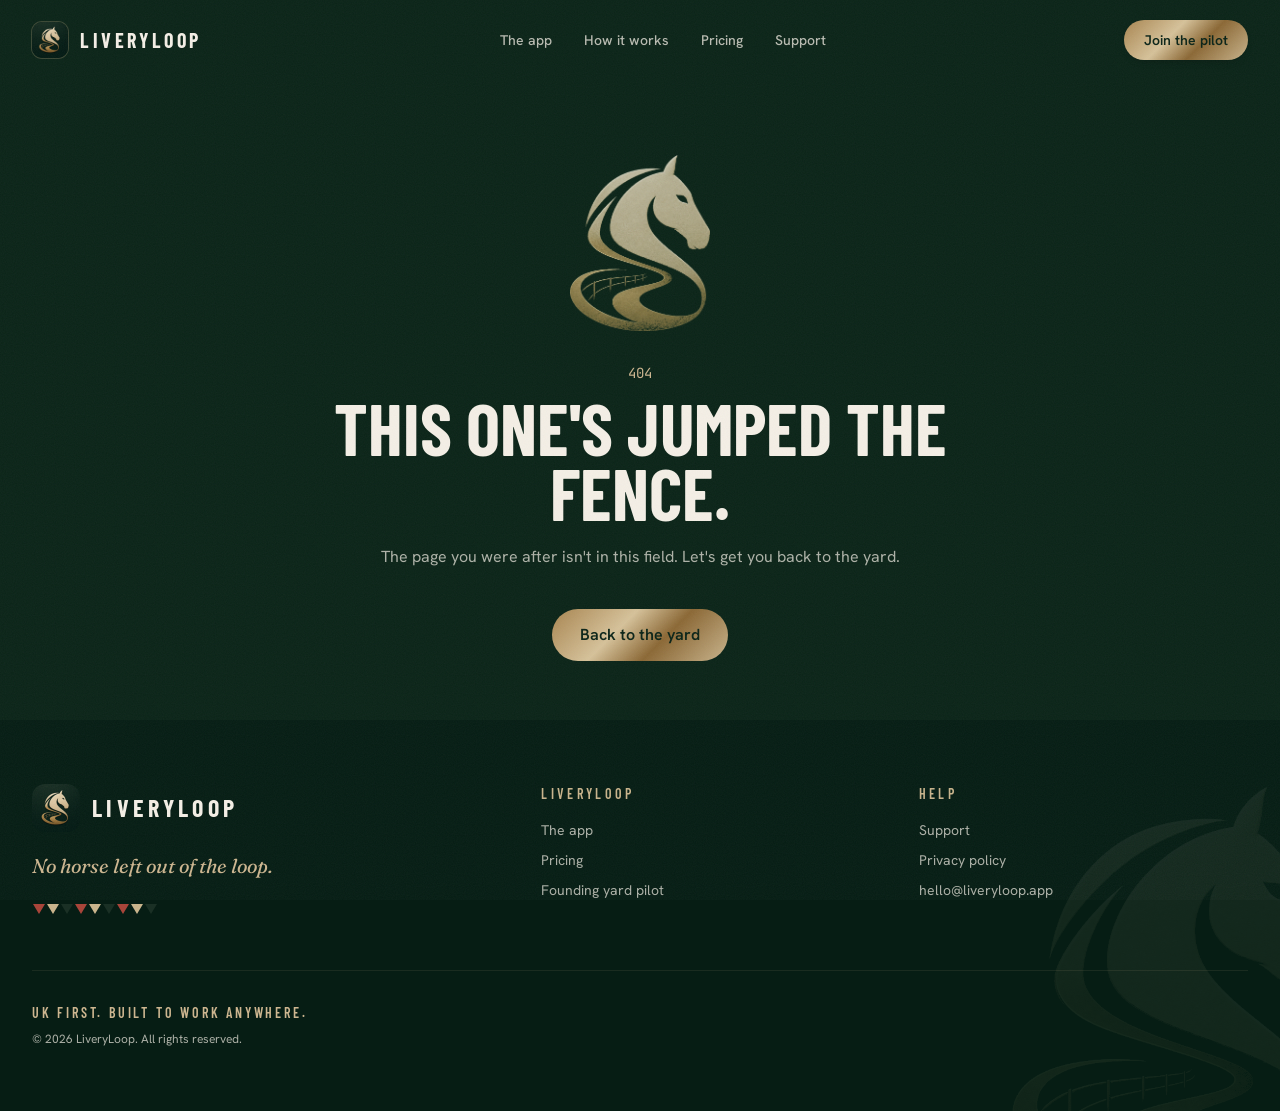
==== commit b34fa8f4: "Deploy 7bee694" ====
--- a/privacy/index.html
+++ b/privacy/index.html
@@ -10,10 +10,10 @@
     <meta property="og:title" content="LiveryLoop: Your whole yard. In your pocket." />
     <meta property="og:description" content="The livery-yard operating app for full and part livery. No horse left out of the loop." />
     <meta property="og:type" content="website" />
-    <meta property="og:url" content="https://liveryloop.com/" />
+    <meta property="og:url" content="https://liveryloop.app/" />
     <meta property="og:site_name" content="LiveryLoop" />
-    <meta property="og:image" content="https://liveryloop.com/brand/hero-share.jpg" />
-    <meta property="og:image:secure_url" content="https://liveryloop.com/brand/hero-share.jpg" />
+    <meta property="og:image" content="https://liveryloop.app/brand/hero-share.jpg" />
+    <meta property="og:image:secure_url" content="https://liveryloop.app/brand/hero-share.jpg" />
     <meta property="og:image:type" content="image/jpeg" />
     <meta property="og:image:width" content="1920" />
     <meta property="og:image:height" content="1008" />
@@ -21,7 +21,7 @@
     <meta name="twitter:card" content="summary_large_image" />
     <meta name="twitter:title" content="LiveryLoop: Your whole yard. In your pocket." />
     <meta name="twitter:description" content="The livery-yard operating app for full and part livery. No horse left out of the loop." />
-    <meta name="twitter:image" content="https://liveryloop.com/brand/hero-share.jpg" />
+    <meta name="twitter:image" content="https://liveryloop.app/brand/hero-share.jpg" />
     <meta name="twitter:image:alt" content="LiveryLoop homepage: Your whole yard. In your pocket. Two views of the app." />
     <link rel="icon" type="image/png" sizes="64x64" href="/brand/icon-64.png?v=2" />
     <link rel="icon" type="image/png" sizes="32x32" href="/brand/icon-32.png?v=2" />
@@ -29,7 +29,7 @@
     <link rel="preconnect" href="https://fonts.googleapis.com">
     <link rel="preconnect" href="https://fonts.gstatic.com" crossorigin>
     <link href="https://fonts.googleapis.com/css2?family=Barlow+Condensed:wght@500;600;700&family=Fraunces:ital,opsz,wght@1,9..144,400;1,9..144,500&family=Hanken+Grotesk:wght@400;500;600;700&family=JetBrains+Mono:wght@500&display=swap" rel="stylesheet">
-    <script type="module" crossorigin src="/assets/index-BIEiMrV5.js"></script>
+    <script type="module" crossorigin src="/assets/index-CDcLn2hH.js"></script>
     <link rel="stylesheet" crossorigin href="/assets/index-DrwHnm2b.css">
   </head>
   <body>
